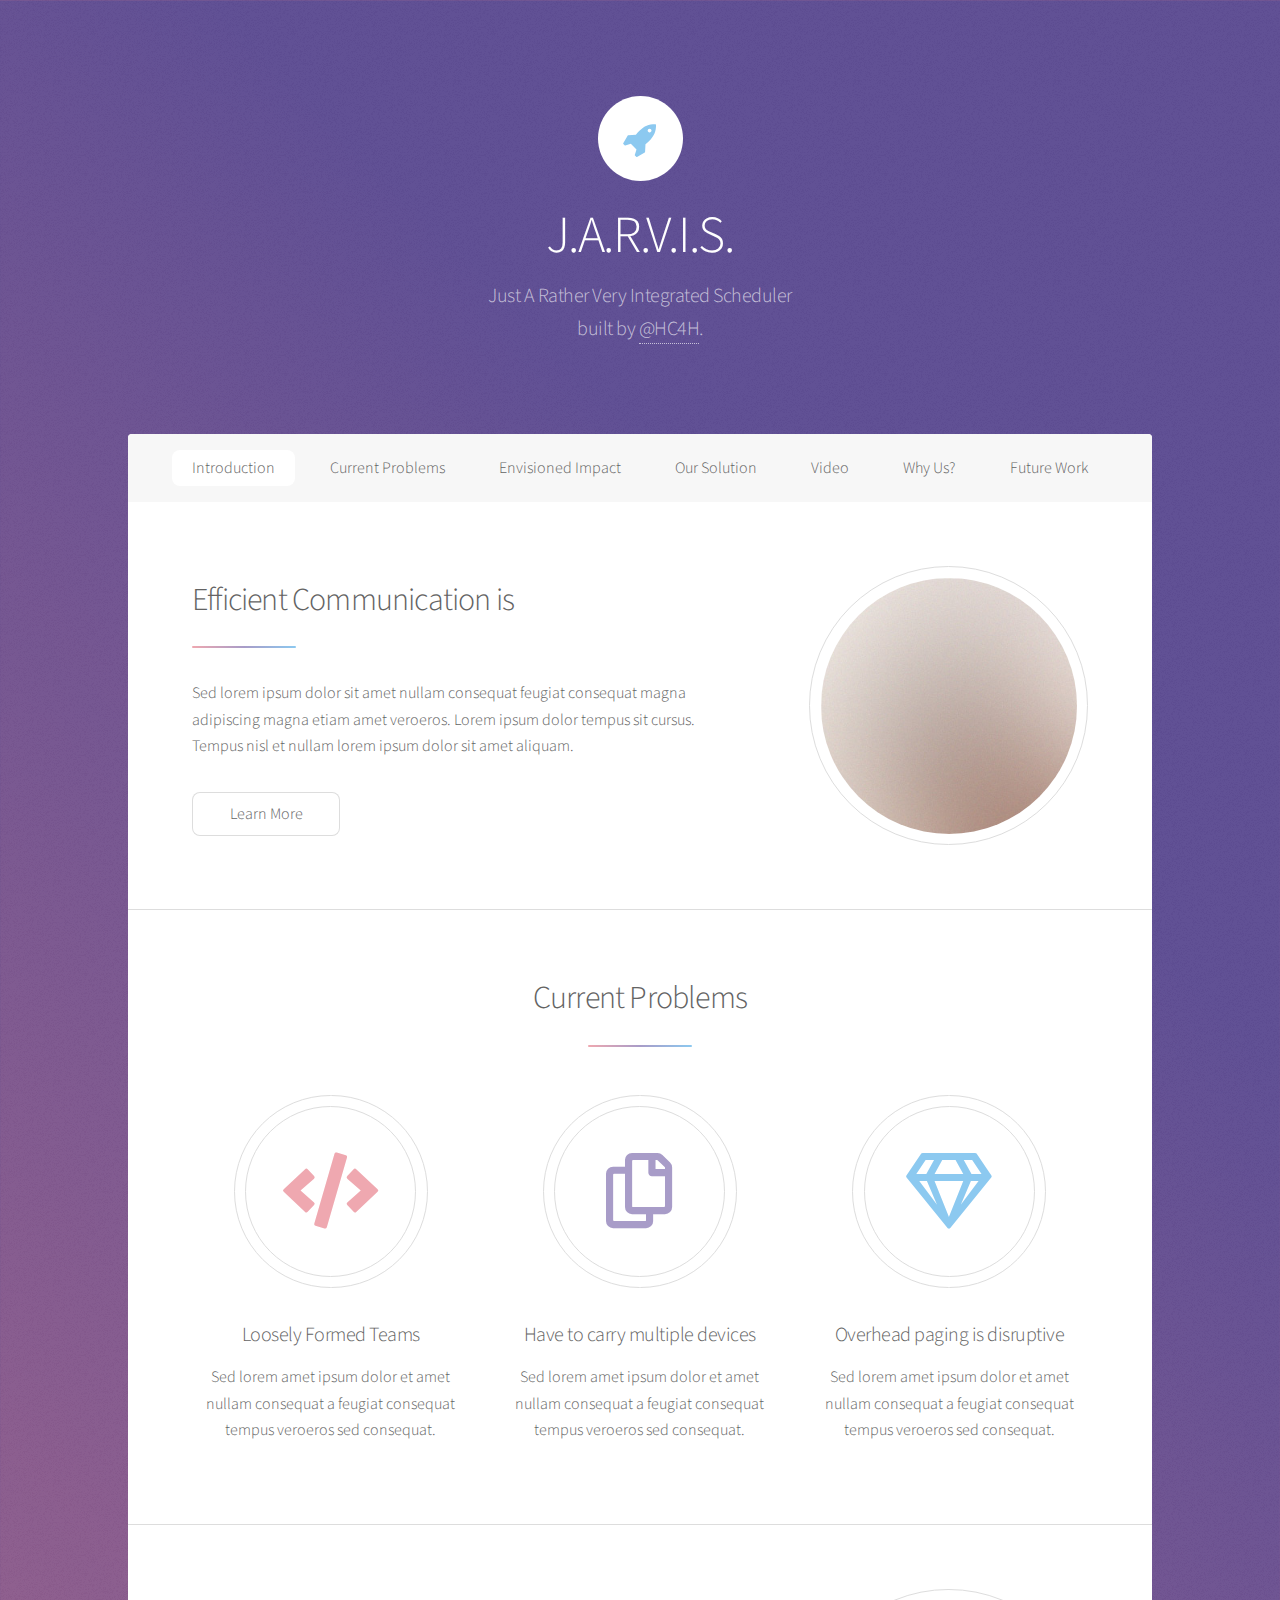
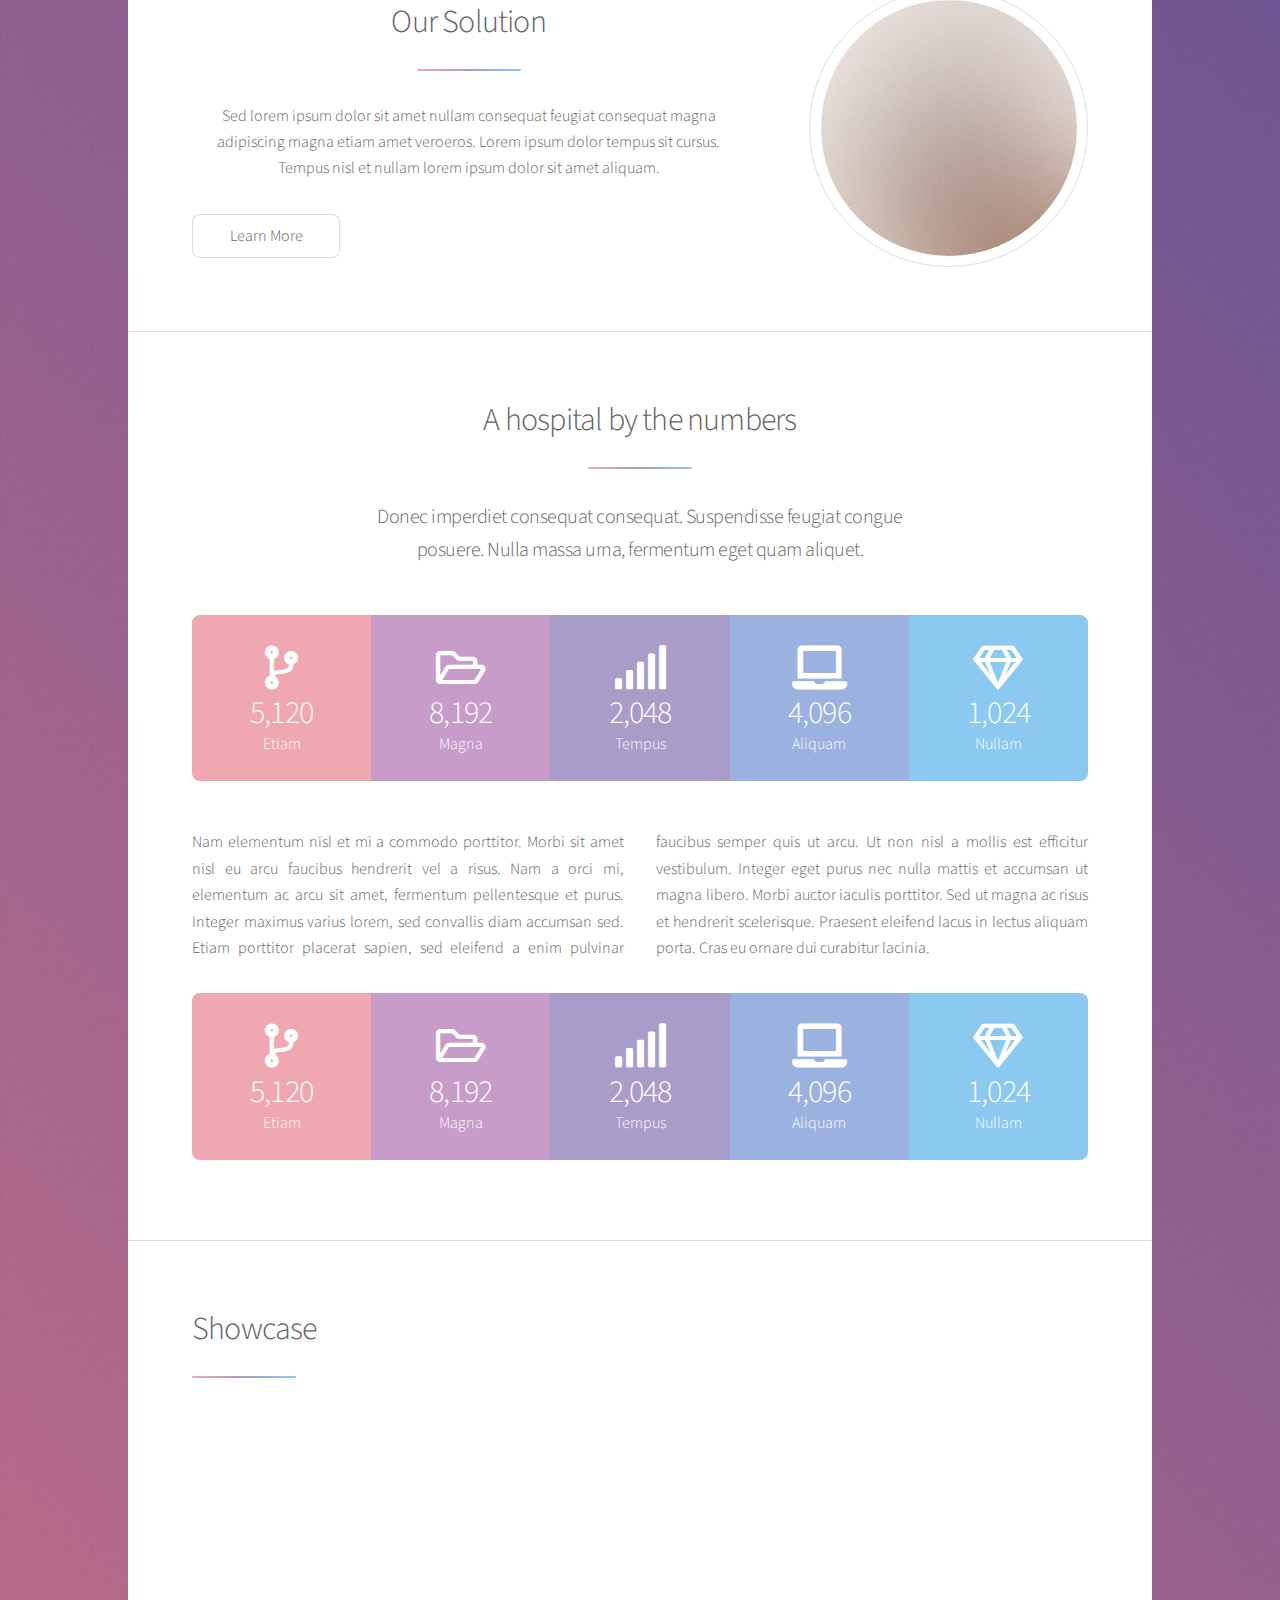
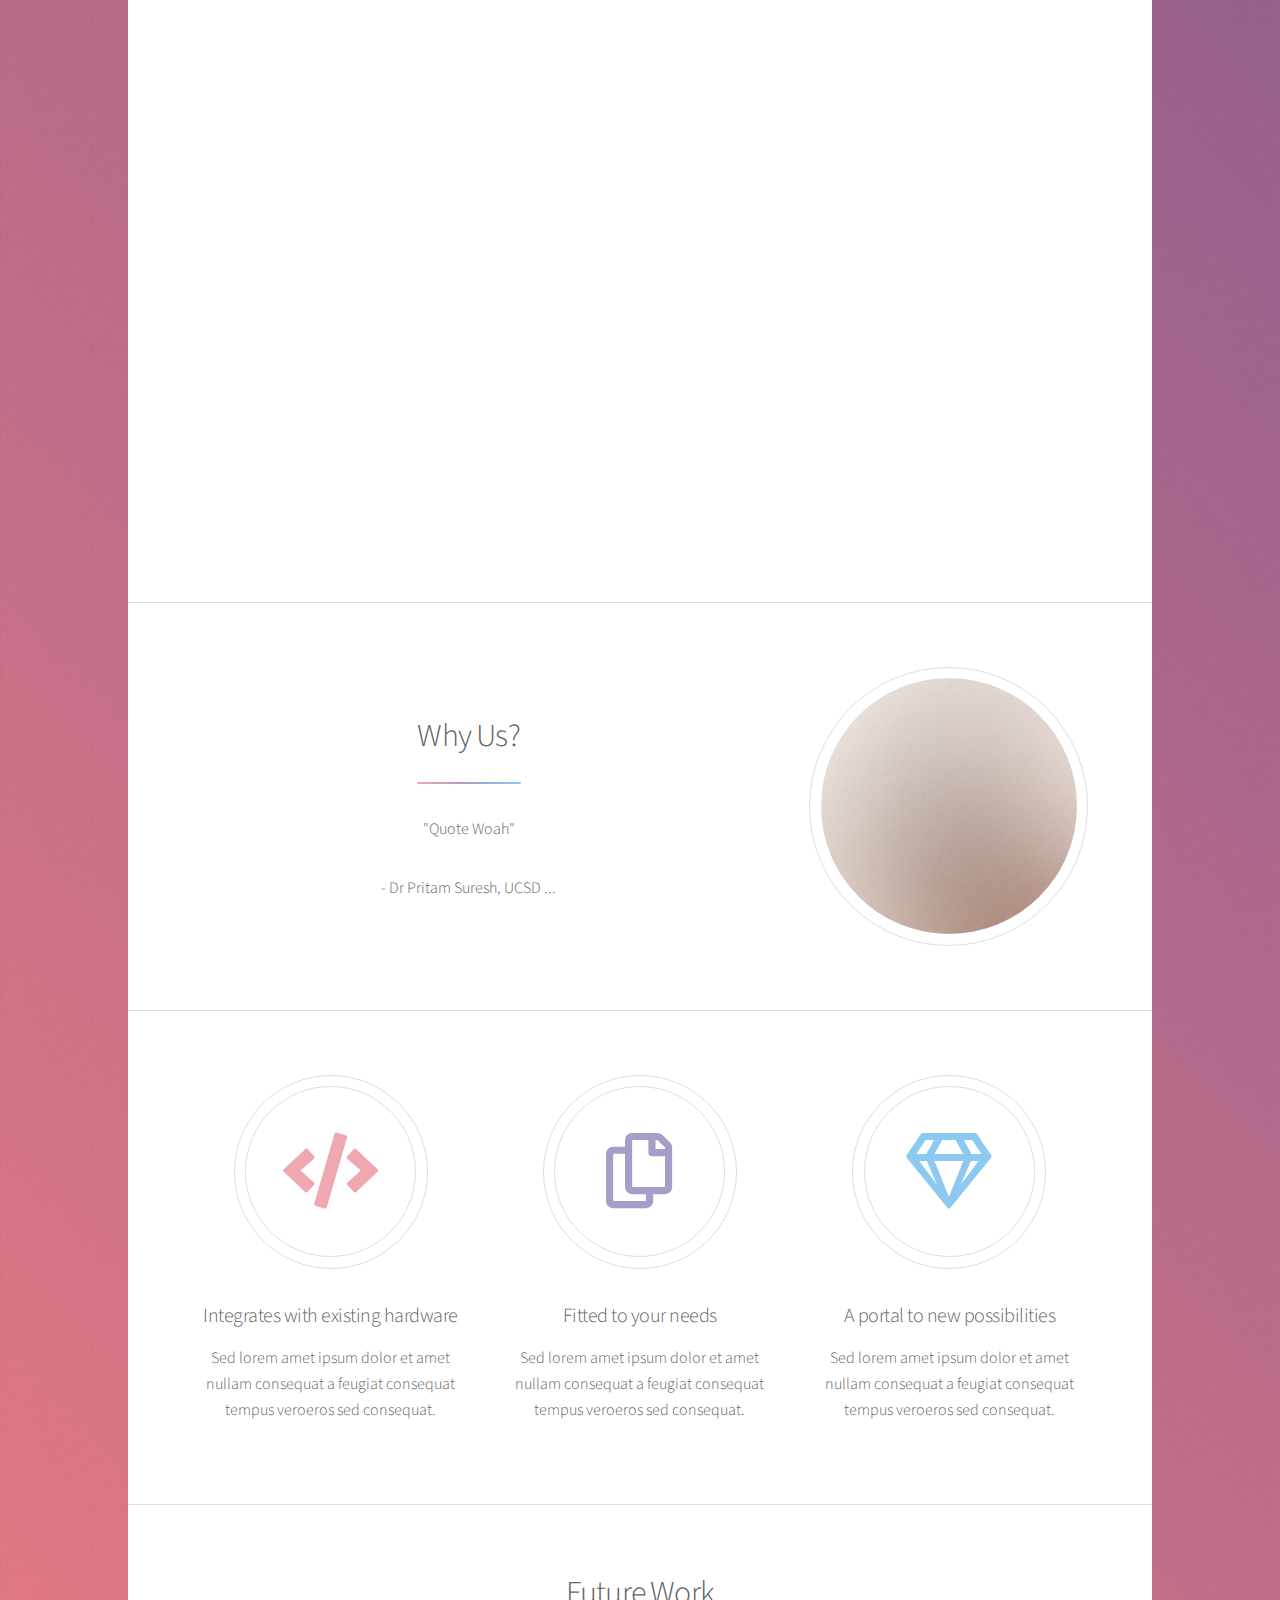
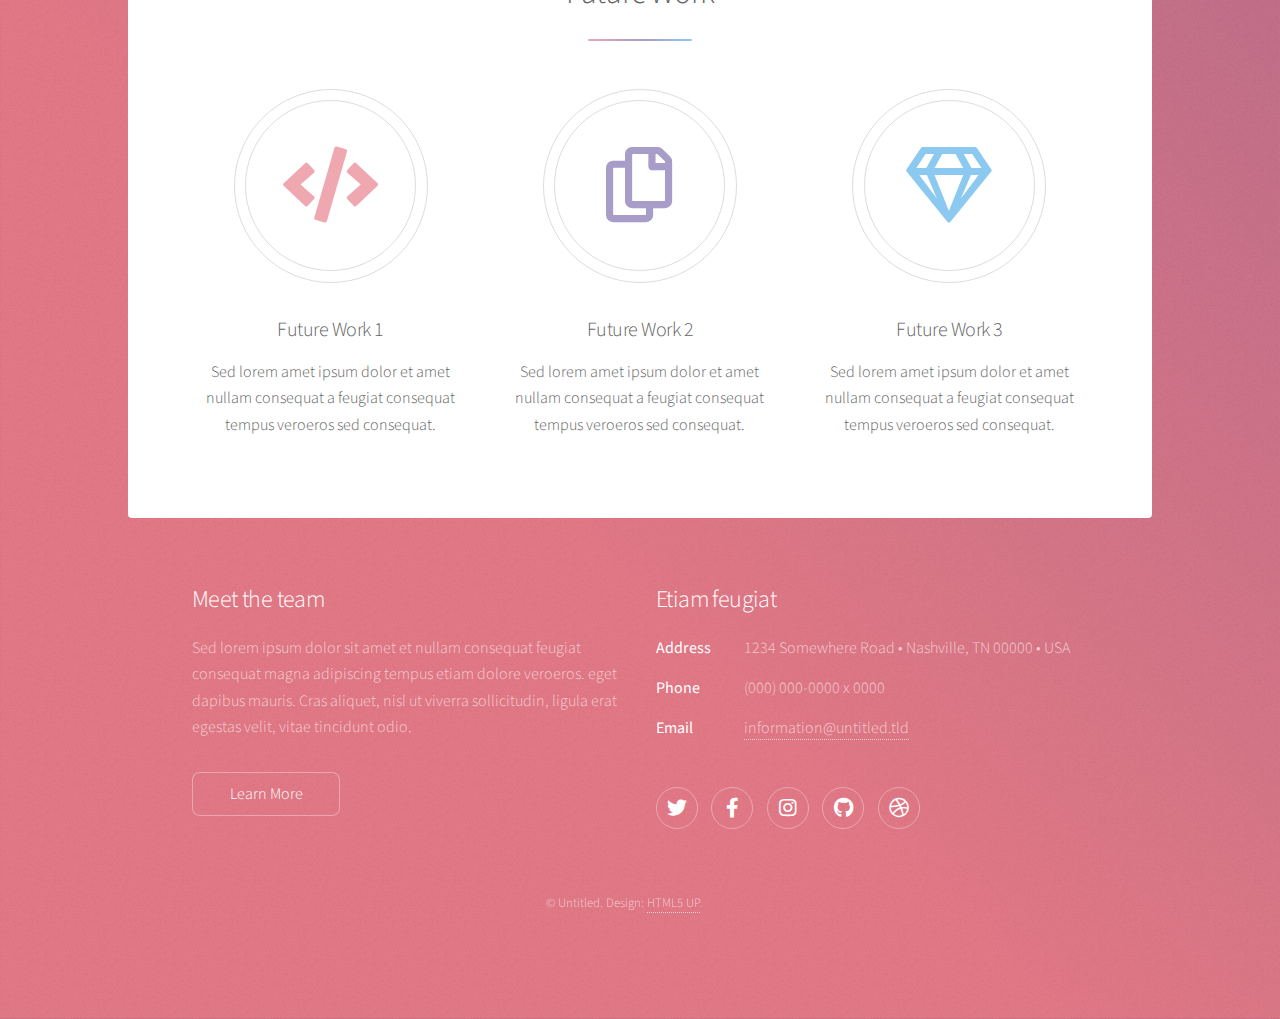
==== index.html @ c7ed3a98 "Initial content structuring" ====
<!DOCTYPE HTML>
<!--
	Stellar by HTML5 UP
	html5up.net | @ajlkn
	Free for personal and commercial use under the CCA 3.0 license (html5up.net/license)
-->
<html>
	<head>
		<title>Stellar by HTML5 UP</title>
		<meta charset="utf-8" />
		<meta name="viewport" content="width=device-width, initial-scale=1, user-scalable=no" />
		<link rel="stylesheet" href="assets/css/main.css" />
		<noscript><link rel="stylesheet" href="assets/css/noscript.css" /></noscript>
	</head>
	<body class="is-preload">

		<!-- Wrapper -->
			<div id="wrapper">

				<!-- Header -->
					<header id="header" class="alt">
						<span class="logo"><img src="images/logo.svg" alt="" /></span>
						<h1>J.A.R.V.I.S.</h1>
						<p>Just A Rather Very Integrated Scheduler<br />
						built by <a href="hc4h.html">@HC4H</a>.</p>
					</header>

				<!-- Nav -->
					<nav id="nav">
						<ul>
							<li><a href="#intro" class="active">Introduction</a></li>
							<li><a href="#first">Current Problems</a></li>
							<li><a href="#second">Envisioned Impact</a></li>
							<li><a href="#cta">Our Solution</a></li>
							<li><a href="#video">Video</a></li>
							<li><a href="#whyus">Why Us?</a></li>
							<li><a href="#futurework">Future Work</a></li>
						</ul>
					</nav>

				<!-- Main -->
					<div id="main">

						<!-- Introduction -->
							<section id="intro" class="main">
								<div class="spotlight">
									<div class="content">
										<header class="major">
											<h2>Efficient Communication is </h2>
										</header>
										<p>Sed lorem ipsum dolor sit amet nullam consequat feugiat consequat magna
										adipiscing magna etiam amet veroeros. Lorem ipsum dolor tempus sit cursus.
										Tempus nisl et nullam lorem ipsum dolor sit amet aliquam.</p>
										<ul class="actions">
											<li><a href="generic.html" class="button">Learn More</a></li>
										</ul>
									</div>
									<span class="image"><img src="images/pic01.jpg" alt="" /></span>
								</div>
							</section>

						<!-- First Section -->
							<section id="first" class="main special">
								<header class="major">
									<h2>Current Problems</h2>
								</header>
								<ul class="features">
									<li>
										<span class="icon solid major style1 fa-code"></span>
										<h3>Loosely Formed Teams</h3>
										<p>Sed lorem amet ipsum dolor et amet nullam consequat a feugiat consequat tempus veroeros sed consequat.</p>
									</li>
									<li>
										<span class="icon major style3 fa-copy"></span>
										<h3>Have to carry multiple devices</h3>
										<p>Sed lorem amet ipsum dolor et amet nullam consequat a feugiat consequat tempus veroeros sed consequat.</p>
									</li>
									<li>
										<span class="icon major style5 fa-gem"></span>
										<h3>Overhead paging is disruptive</h3>
										<p>Sed lorem amet ipsum dolor et amet nullam consequat a feugiat consequat tempus veroeros sed consequat.</p>
									</li>
								</ul>
							</section>
						
						<!-- Get Started -->
							<section id="cta" class="main special">
								<div class="spotlight">
									<div class="content">
										<header class="major">
											<h2>Our Solution</h2>
										</header>
										<p>Sed lorem ipsum dolor sit amet nullam consequat feugiat consequat magna
										adipiscing magna etiam amet veroeros. Lorem ipsum dolor tempus sit cursus.
										Tempus nisl et nullam lorem ipsum dolor sit amet aliquam.</p>
										<ul class="actions">
											<li><a href="generic.html" class="button">Learn More</a></li>
										</ul>
									</div>
									<span class="image"><img src="images/pic01.jpg" alt="" /></span>
								</div>
							</section>

						<!-- Second Section -->
							<section id="second" class="main special">
								<header class="major">
									<h2>A hospital by the numbers</h2>
									<p>Donec imperdiet consequat consequat. Suspendisse feugiat congue<br />
									posuere. Nulla massa urna, fermentum eget quam aliquet.</p>
								</header>
								<ul class="statistics">
									<li class="style1">
										<span class="icon solid fa-code-branch"></span>
										<strong>5,120</strong> Etiam
									</li>
									<li class="style2">
										<span class="icon fa-folder-open"></span>
										<strong>8,192</strong> Magna
									</li>
									<li class="style3">
										<span class="icon solid fa-signal"></span>
										<strong>2,048</strong> Tempus
									</li>
									<li class="style4">
										<span class="icon solid fa-laptop"></span>
										<strong>4,096</strong> Aliquam
									</li>
									<li class="style5">
										<span class="icon fa-gem"></span>
										<strong>1,024</strong> Nullam
									</li>
								</ul>
								<p class="content">Nam elementum nisl et mi a commodo porttitor. Morbi sit amet nisl eu arcu faucibus hendrerit vel a risus. Nam a orci mi, elementum ac arcu sit amet, fermentum pellentesque et purus. Integer maximus varius lorem, sed convallis diam accumsan sed. Etiam porttitor placerat sapien, sed eleifend a enim pulvinar faucibus semper quis ut arcu. Ut non nisl a mollis est efficitur vestibulum. Integer eget purus nec nulla mattis et accumsan ut magna libero. Morbi auctor iaculis porttitor. Sed ut magna ac risus et hendrerit scelerisque. Praesent eleifend lacus in lectus aliquam porta. Cras eu ornare dui curabitur lacinia.</p>
								<ul class="statistics">
									<li class="style1">
										<span class="icon solid fa-code-branch"></span>
										<strong>5,120</strong> Etiam
									</li>
									<li class="style2">
										<span class="icon fa-folder-open"></span>
										<strong>8,192</strong> Magna
									</li>
									<li class="style3">
										<span class="icon solid fa-signal"></span>
										<strong>2,048</strong> Tempus
									</li>
									<li class="style4">
										<span class="icon solid fa-laptop"></span>
										<strong>4,096</strong> Aliquam
									</li>
									<li class="style5">
										<span class="icon fa-gem"></span>
										<strong>1,024</strong> Nullam
									</li>
								</ul>
							</section>

							<section id="video" class="main">
								<div class="spotlight">
									<div class="content">
										<header class="major">
											<h2>Showcase</h2>
										</header>
										<iframe width="1280" height="720"
										src="https://www.youtube.com/embed/tgbNymZ7vqY">
										</iframe> 
									</div>
								</div>
							</section>

						<!-- Why Us -->
							<section id="whyus" class="main special">
								<div class="spotlight">
									<div class="content">
										<header class="major">
											<h2>Why Us?</h2>
										</header>
										<p>"Quote Woah"</p>
										<p>- Dr Pritam Suresh, UCSD ...</p>
									</div>
									<span class="image"><img src="images/pic01.jpg" alt="" /></span>
								</div>
							</section>
							<section id="whyuscont" class="main special">
								<ul class="features">
									<li>
										<span class="icon solid major style1 fa-code"></span>
										<h3>Integrates with existing hardware</h3>
										<p>Sed lorem amet ipsum dolor et amet nullam consequat a feugiat consequat tempus veroeros sed consequat.</p>
									</li>
									<li>
										<span class="icon major style3 fa-copy"></span>
										<h3>Fitted to your needs</h3>
										<p>Sed lorem amet ipsum dolor et amet nullam consequat a feugiat consequat tempus veroeros sed consequat.</p>
									</li>
									<li>
										<span class="icon major style5 fa-gem"></span>
										<h3>A portal to new possibilities</h3>
										<p>Sed lorem amet ipsum dolor et amet nullam consequat a feugiat consequat tempus veroeros sed consequat.</p>
									</li>
								</ul>
							</section>

						<!-- Future Work -->
							<section id="futurework" class="main special">
								<header class="major">
									<h2>Future Work</h2>
								</header>
								<ul class="features">
									<li>
										<span class="icon solid major style1 fa-code"></span>
										<h3>Future Work 1</h3>
										<p>Sed lorem amet ipsum dolor et amet nullam consequat a feugiat consequat tempus veroeros sed consequat.</p>
									</li>
									<li>
										<span class="icon major style3 fa-copy"></span>
										<h3>Future Work 2</h3>
										<p>Sed lorem amet ipsum dolor et amet nullam consequat a feugiat consequat tempus veroeros sed consequat.</p>
									</li>
									<li>
										<span class="icon major style5 fa-gem"></span>
										<h3>Future Work 3</h3>
										<p>Sed lorem amet ipsum dolor et amet nullam consequat a feugiat consequat tempus veroeros sed consequat.</p>
									</li>
								</ul>
							</section>

					</div>

				<!-- Footer -->
					<footer id="footer">
						<section>
							<h2>Meet the team</h2>
							<p>Sed lorem ipsum dolor sit amet et nullam consequat feugiat consequat magna adipiscing tempus etiam dolore veroeros. eget dapibus mauris. Cras aliquet, nisl ut viverra sollicitudin, ligula erat egestas velit, vitae tincidunt odio.</p>
							<ul class="actions">
								<li><a href="team.html" class="button">Learn More</a></li>
							</ul>
						</section>
						<section>
							<h2>Etiam feugiat</h2>
							<dl class="alt">
								<dt>Address</dt>
								<dd>1234 Somewhere Road &bull; Nashville, TN 00000 &bull; USA</dd>
								<dt>Phone</dt>
								<dd>(000) 000-0000 x 0000</dd>
								<dt>Email</dt>
								<dd><a href="#">information@untitled.tld</a></dd>
							</dl>
							<ul class="icons">
								<li><a href="#" class="icon brands fa-twitter alt"><span class="label">Twitter</span></a></li>
								<li><a href="#" class="icon brands fa-facebook-f alt"><span class="label">Facebook</span></a></li>
								<li><a href="#" class="icon brands fa-instagram alt"><span class="label">Instagram</span></a></li>
								<li><a href="#" class="icon brands fa-github alt"><span class="label">GitHub</span></a></li>
								<li><a href="#" class="icon brands fa-dribbble alt"><span class="label">Dribbble</span></a></li>
							</ul>
						</section>
						<p class="copyright">&copy; Untitled. Design: <a href="https://html5up.net">HTML5 UP</a>.</p>
					</footer>

			</div>

		<!-- Scripts -->
			<script src="assets/js/jquery.min.js"></script>
			<script src="assets/js/jquery.scrollex.min.js"></script>
			<script src="assets/js/jquery.scrolly.min.js"></script>
			<script src="assets/js/browser.min.js"></script>
			<script src="assets/js/breakpoints.min.js"></script>
			<script src="assets/js/util.js"></script>
			<script src="assets/js/main.js"></script>

	</body>
</html>
---- assets/css/main.css ----
@import url(fontawesome-all.min.css);
@import 'https://fonts.googleapis.com/css?family=Source+Sans+Pro:300,400';

/*
	Stellar by HTML5 UP
	html5up.net | @ajlkn
	Free for personal and commercial use under the CCA 3.0 license (html5up.net/license)
*/

html, body, div, span, applet, object,
iframe, h1, h2, h3, h4, h5, h6, p, blockquote,
pre, a, abbr, acronym, address, big, cite,
code, del, dfn, em, img, ins, kbd, q, s, samp,
small, strike, strong, sub, sup, tt, var, b,
u, i, center, dl, dt, dd, ol, ul, li, fieldset,
form, label, legend, table, caption, tbody,
tfoot, thead, tr, th, td, article, aside,
canvas, details, embed, figure, figcaption,
footer, header, hgroup, menu, nav, output, ruby,
section, summary, time, mark, audio, video {
	margin: 0;
	padding: 0;
	border: 0;
	font-size: 100%;
	font: inherit;
	vertical-align: baseline;}

article, aside, details, figcaption, figure,
footer, header, hgroup, menu, nav, section {
	display: block;}

body {
	line-height: 1;
}

ol, ul {
	list-style: none;
}

blockquote, q {
	quotes: none;
}

	blockquote:before, blockquote:after, q:before, q:after {
		content: '';
		content: none;
	}

table {
	border-collapse: collapse;
	border-spacing: 0;
}

body {
	-webkit-text-size-adjust: none;
}

mark {
	background-color: transparent;
	color: inherit;
}

input::-moz-focus-inner {
	border: 0;
	padding: 0;
}

input, select, textarea {
	-moz-appearance: none;
	-webkit-appearance: none;
	-ms-appearance: none;
	appearance: none;
}

/* Basic */

	@-ms-viewport {
		width: device-width;
	}

	body {
		-ms-overflow-style: scrollbar;
	}

	@media screen and (max-width: 480px) {

		html, body {
			min-width: 320px;
		}

	}

	html {
		box-sizing: border-box;
	}

	*, *:before, *:after {
		box-sizing: inherit;
	}

	body {
		background-color: #935d8c;
		background-image: url("images/overlay.png"), -moz-linear-gradient(45deg, #e37682 15%, #5f4d93 85%);
		background-image: url("images/overlay.png"), -webkit-linear-gradient(45deg, #e37682 15%, #5f4d93 85%);
		background-image: url("images/overlay.png"), -ms-linear-gradient(45deg, #e37682 15%, #5f4d93 85%);
		background-image: url("images/overlay.png"), linear-gradient(45deg, #e37682 15%, #5f4d93 85%);
	}

		body.is-preload *, body.is-preload *:before, body.is-preload *:after {
			-moz-animation: none !important;
			-webkit-animation: none !important;
			-ms-animation: none !important;
			animation: none !important;
			-moz-transition: none !important;
			-webkit-transition: none !important;
			-ms-transition: none !important;
			transition: none !important;
		}

/* Type */

	body {
		background-color: #935d8c;
		color: rgba(255, 255, 255, 0.65);
	}

	body, input, select, textarea {
		font-family: "Source Sans Pro", Helvetica, sans-serif;
		font-size: 17pt;
		font-weight: 300;
		line-height: 1.65;
	}

		@media screen and (max-width: 1680px) {

			body, input, select, textarea {
				font-size: 14pt;
			}

		}

		@media screen and (max-width: 1280px) {

			body, input, select, textarea {
				font-size: 12pt;
			}

		}

		@media screen and (max-width: 360px) {

			body, input, select, textarea {
				font-size: 11pt;
			}

		}

	a {
		-moz-transition: color 0.2s ease, border-bottom 0.2s ease;
		-webkit-transition: color 0.2s ease, border-bottom 0.2s ease;
		-ms-transition: color 0.2s ease, border-bottom 0.2s ease;
		transition: color 0.2s ease, border-bottom 0.2s ease;
		text-decoration: none;
		border-bottom: dotted 1px;
		color: inherit;
	}

		a:hover {
			border-bottom-color: transparent;
		}

	strong, b {
		font-weight: 400;
	}

	em, i {
		font-style: italic;
	}

	p {
		margin: 0 0 2em 0;
	}

		p.content {
			-moz-columns: 20em 2;
			-webkit-columns: 20em 2;
			-ms-columns: 20em 2;
			columns: 20em 2;
			-moz-column-gap: 2em;
			-webkit-column-gap: 2em;
			-ms-column-gap: 2em;
			column-gap: 2em;
			text-align: justify;
		}

	h1, h2, h3, h4, h5, h6 {
		font-weight: 300;
		line-height: 1.5;
		margin: 0 0 0.7em 0;
		letter-spacing: -0.025em;
	}

		h1 a, h2 a, h3 a, h4 a, h5 a, h6 a {
			color: inherit;
			text-decoration: none;
		}

	h1 {
		font-size: 2.5em;
		line-height: 1.2;
	}

	h2 {
		font-size: 1.5em;
	}

	h3 {
		font-size: 1.25em;
	}

	h4 {
		font-size: 1.1em;
	}

	h5 {
		font-size: 0.9em;
	}

	h6 {
		font-size: 0.7em;
	}

	@media screen and (max-width: 736px) {

		h1 {
			font-size: 2em;
		}

	}

	sub {
		font-size: 0.8em;
		position: relative;
		top: 0.5em;
	}

	sup {
		font-size: 0.8em;
		position: relative;
		top: -0.5em;
	}

	blockquote {
		border-left: solid 4px;
		font-style: italic;
		margin: 0 0 2em 0;
		padding: 0.5em 0 0.5em 2em;
	}

	code {
		border-radius: 8px;
		border: solid 1px;
		font-family: "Courier New", monospace;
		font-size: 0.9em;
		margin: 0 0.25em;
		padding: 0.25em 0.65em;
	}

	pre {
		-webkit-overflow-scrolling: touch;
		font-family: "Courier New", monospace;
		font-size: 0.9em;
		margin: 0 0 2em 0;
	}

		pre code {
			display: block;
			line-height: 1.75;
			padding: 1em 1.5em;
			overflow-x: auto;
		}

	hr {
		border: 0;
		border-bottom: solid 1px;
		margin: 2em 0;
	}

		hr.major {
			margin: 3em 0;
		}

	.align-left {
		text-align: left;
	}

	.align-center {
		text-align: center;
	}

	.align-right {
		text-align: right;
	}

	input, select, textarea {
		color: #ffffff;
	}

	a:hover {
		color: #ffffff;
	}

	strong, b {
		color: #ffffff;
	}

	h1, h2, h3, h4, h5, h6 {
		color: #ffffff;
	}

	blockquote {
		border-left-color: rgba(255, 255, 255, 0.35);
	}

	code {
		background: rgba(255, 255, 255, 0.075);
		border-color: rgba(255, 255, 255, 0.35);
	}

	hr {
		border-bottom-color: rgba(255, 255, 255, 0.35);
	}

/* Row */

	.row {
		display: flex;
		flex-wrap: wrap;
		box-sizing: border-box;
		align-items: stretch;
	}

		.row > * {
			box-sizing: border-box;
		}

		.row.gtr-uniform > * > :last-child {
			margin-bottom: 0;
		}

		.row.aln-left {
			justify-content: flex-start;
		}

		.row.aln-center {
			justify-content: center;
		}

		.row.aln-right {
			justify-content: flex-end;
		}

		.row.aln-top {
			align-items: flex-start;
		}

		.row.aln-middle {
			align-items: center;
		}

		.row.aln-bottom {
			align-items: flex-end;
		}

		.row > .imp {
			order: -1;
		}

		.row > .col-1 {
			width: 8.33333%;
		}

		.row > .off-1 {
			margin-left: 8.33333%;
		}

		.row > .col-2 {
			width: 16.66667%;
		}

		.row > .off-2 {
			margin-left: 16.66667%;
		}

		.row > .col-3 {
			width: 25%;
		}

		.row > .off-3 {
			margin-left: 25%;
		}

		.row > .col-4 {
			width: 33.33333%;
		}

		.row > .off-4 {
			margin-left: 33.33333%;
		}

		.row > .col-5 {
			width: 41.66667%;
		}

		.row > .off-5 {
			margin-left: 41.66667%;
		}

		.row > .col-6 {
			width: 50%;
		}

		.row > .off-6 {
			margin-left: 50%;
		}

		.row > .col-7 {
			width: 58.33333%;
		}

		.row > .off-7 {
			margin-left: 58.33333%;
		}

		.row > .col-8 {
			width: 66.66667%;
		}

		.row > .off-8 {
			margin-left: 66.66667%;
		}

		.row > .col-9 {
			width: 75%;
		}

		.row > .off-9 {
			margin-left: 75%;
		}

		.row > .col-10 {
			width: 83.33333%;
		}

		.row > .off-10 {
			margin-left: 83.33333%;
		}

		.row > .col-11 {
			width: 91.66667%;
		}

		.row > .off-11 {
			margin-left: 91.66667%;
		}

		.row > .col-12 {
			width: 100%;
		}

		.row > .off-12 {
			margin-left: 100%;
		}

		.row.gtr-0 {
			margin-top: 0;
			margin-left: 0em;
		}

			.row.gtr-0 > * {
				padding: 0 0 0 0em;
			}

			.row.gtr-0.gtr-uniform {
				margin-top: 0em;
			}

				.row.gtr-0.gtr-uniform > * {
					padding-top: 0em;
				}

		.row.gtr-25 {
			margin-top: 0;
			margin-left: -0.375em;
		}

			.row.gtr-25 > * {
				padding: 0 0 0 0.375em;
			}

			.row.gtr-25.gtr-uniform {
				margin-top: -0.375em;
			}

				.row.gtr-25.gtr-uniform > * {
					padding-top: 0.375em;
				}

		.row.gtr-50 {
			margin-top: 0;
			margin-left: -0.75em;
		}

			.row.gtr-50 > * {
				padding: 0 0 0 0.75em;
			}

			.row.gtr-50.gtr-uniform {
				margin-top: -0.75em;
			}

				.row.gtr-50.gtr-uniform > * {
					padding-top: 0.75em;
				}

		.row {
			margin-top: 0;
			margin-left: -1.5em;
		}

			.row > * {
				padding: 0 0 0 1.5em;
			}

			.row.gtr-uniform {
				margin-top: -1.5em;
			}

				.row.gtr-uniform > * {
					padding-top: 1.5em;
				}

		.row.gtr-150 {
			margin-top: 0;
			margin-left: -2.25em;
		}

			.row.gtr-150 > * {
				padding: 0 0 0 2.25em;
			}

			.row.gtr-150.gtr-uniform {
				margin-top: -2.25em;
			}

				.row.gtr-150.gtr-uniform > * {
					padding-top: 2.25em;
				}

		.row.gtr-200 {
			margin-top: 0;
			margin-left: -3em;
		}

			.row.gtr-200 > * {
				padding: 0 0 0 3em;
			}

			.row.gtr-200.gtr-uniform {
				margin-top: -3em;
			}

				.row.gtr-200.gtr-uniform > * {
					padding-top: 3em;
				}

		@media screen and (max-width: 1680px) {

			.row {
				display: flex;
				flex-wrap: wrap;
				box-sizing: border-box;
				align-items: stretch;
			}

				.row > * {
					box-sizing: border-box;
				}

				.row.gtr-uniform > * > :last-child {
					margin-bottom: 0;
				}

				.row.aln-left {
					justify-content: flex-start;
				}

				.row.aln-center {
					justify-content: center;
				}

				.row.aln-right {
					justify-content: flex-end;
				}

				.row.aln-top {
					align-items: flex-start;
				}

				.row.aln-middle {
					align-items: center;
				}

				.row.aln-bottom {
					align-items: flex-end;
				}

				.row > .imp-xlarge {
					order: -1;
				}

				.row > .col-1-xlarge {
					width: 8.33333%;
				}

				.row > .off-1-xlarge {
					margin-left: 8.33333%;
				}

				.row > .col-2-xlarge {
					width: 16.66667%;
				}

				.row > .off-2-xlarge {
					margin-left: 16.66667%;
				}

				.row > .col-3-xlarge {
					width: 25%;
				}

				.row > .off-3-xlarge {
					margin-left: 25%;
				}

				.row > .col-4-xlarge {
					width: 33.33333%;
				}

				.row > .off-4-xlarge {
					margin-left: 33.33333%;
				}

				.row > .col-5-xlarge {
					width: 41.66667%;
				}

				.row > .off-5-xlarge {
					margin-left: 41.66667%;
				}

				.row > .col-6-xlarge {
					width: 50%;
				}

				.row > .off-6-xlarge {
					margin-left: 50%;
				}

				.row > .col-7-xlarge {
					width: 58.33333%;
				}

				.row > .off-7-xlarge {
					margin-left: 58.33333%;
				}

				.row > .col-8-xlarge {
					width: 66.66667%;
				}

				.row > .off-8-xlarge {
					margin-left: 66.66667%;
				}

				.row > .col-9-xlarge {
					width: 75%;
				}

				.row > .off-9-xlarge {
					margin-left: 75%;
				}

				.row > .col-10-xlarge {
					width: 83.33333%;
				}

				.row > .off-10-xlarge {
					margin-left: 83.33333%;
				}

				.row > .col-11-xlarge {
					width: 91.66667%;
				}

				.row > .off-11-xlarge {
					margin-left: 91.66667%;
				}

				.row > .col-12-xlarge {
					width: 100%;
				}

				.row > .off-12-xlarge {
					margin-left: 100%;
				}

				.row.gtr-0 {
					margin-top: 0;
					margin-left: 0em;
				}

					.row.gtr-0 > * {
						padding: 0 0 0 0em;
					}

					.row.gtr-0.gtr-uniform {
						margin-top: 0em;
					}

						.row.gtr-0.gtr-uniform > * {
							padding-top: 0em;
						}

				.row.gtr-25 {
					margin-top: 0;
					margin-left: -0.375em;
				}

					.row.gtr-25 > * {
						padding: 0 0 0 0.375em;
					}

					.row.gtr-25.gtr-uniform {
						margin-top: -0.375em;
					}

						.row.gtr-25.gtr-uniform > * {
							padding-top: 0.375em;
						}

				.row.gtr-50 {
					margin-top: 0;
					margin-left: -0.75em;
				}

					.row.gtr-50 > * {
						padding: 0 0 0 0.75em;
					}

					.row.gtr-50.gtr-uniform {
						margin-top: -0.75em;
					}

						.row.gtr-50.gtr-uniform > * {
							padding-top: 0.75em;
						}

				.row {
					margin-top: 0;
					margin-left: -1.5em;
				}

					.row > * {
						padding: 0 0 0 1.5em;
					}

					.row.gtr-uniform {
						margin-top: -1.5em;
					}

						.row.gtr-uniform > * {
							padding-top: 1.5em;
						}

				.row.gtr-150 {
					margin-top: 0;
					margin-left: -2.25em;
				}

					.row.gtr-150 > * {
						padding: 0 0 0 2.25em;
					}

					.row.gtr-150.gtr-uniform {
						margin-top: -2.25em;
					}

						.row.gtr-150.gtr-uniform > * {
							padding-top: 2.25em;
						}

				.row.gtr-200 {
					margin-top: 0;
					margin-left: -3em;
				}

					.row.gtr-200 > * {
						padding: 0 0 0 3em;
					}

					.row.gtr-200.gtr-uniform {
						margin-top: -3em;
					}

						.row.gtr-200.gtr-uniform > * {
							padding-top: 3em;
						}

		}

		@media screen and (max-width: 1280px) {

			.row {
				display: flex;
				flex-wrap: wrap;
				box-sizing: border-box;
				align-items: stretch;
			}

				.row > * {
					box-sizing: border-box;
				}

				.row.gtr-uniform > * > :last-child {
					margin-bottom: 0;
				}

				.row.aln-left {
					justify-content: flex-start;
				}

				.row.aln-center {
					justify-content: center;
				}

				.row.aln-right {
					justify-content: flex-end;
				}

				.row.aln-top {
					align-items: flex-start;
				}

				.row.aln-middle {
					align-items: center;
				}

				.row.aln-bottom {
					align-items: flex-end;
				}

				.row > .imp-large {
					order: -1;
				}

				.row > .col-1-large {
					width: 8.33333%;
				}

				.row > .off-1-large {
					margin-left: 8.33333%;
				}

				.row > .col-2-large {
					width: 16.66667%;
				}

				.row > .off-2-large {
					margin-left: 16.66667%;
				}

				.row > .col-3-large {
					width: 25%;
				}

				.row > .off-3-large {
					margin-left: 25%;
				}

				.row > .col-4-large {
					width: 33.33333%;
				}

				.row > .off-4-large {
					margin-left: 33.33333%;
				}

				.row > .col-5-large {
					width: 41.66667%;
				}

				.row > .off-5-large {
					margin-left: 41.66667%;
				}

				.row > .col-6-large {
					width: 50%;
				}

				.row > .off-6-large {
					margin-left: 50%;
				}

				.row > .col-7-large {
					width: 58.33333%;
				}

				.row > .off-7-large {
					margin-left: 58.33333%;
				}

				.row > .col-8-large {
					width: 66.66667%;
				}

				.row > .off-8-large {
					margin-left: 66.66667%;
				}

				.row > .col-9-large {
					width: 75%;
				}

				.row > .off-9-large {
					margin-left: 75%;
				}

				.row > .col-10-large {
					width: 83.33333%;
				}

				.row > .off-10-large {
					margin-left: 83.33333%;
				}

				.row > .col-11-large {
					width: 91.66667%;
				}

				.row > .off-11-large {
					margin-left: 91.66667%;
				}

				.row > .col-12-large {
					width: 100%;
				}

				.row > .off-12-large {
					margin-left: 100%;
				}

				.row.gtr-0 {
					margin-top: 0;
					margin-left: 0em;
				}

					.row.gtr-0 > * {
						padding: 0 0 0 0em;
					}

					.row.gtr-0.gtr-uniform {
						margin-top: 0em;
					}

						.row.gtr-0.gtr-uniform > * {
							padding-top: 0em;
						}

				.row.gtr-25 {
					margin-top: 0;
					margin-left: -0.375em;
				}

					.row.gtr-25 > * {
						padding: 0 0 0 0.375em;
					}

					.row.gtr-25.gtr-uniform {
						margin-top: -0.375em;
					}

						.row.gtr-25.gtr-uniform > * {
							padding-top: 0.375em;
						}

				.row.gtr-50 {
					margin-top: 0;
					margin-left: -0.75em;
				}

					.row.gtr-50 > * {
						padding: 0 0 0 0.75em;
					}

					.row.gtr-50.gtr-uniform {
						margin-top: -0.75em;
					}

						.row.gtr-50.gtr-uniform > * {
							padding-top: 0.75em;
						}

				.row {
					margin-top: 0;
					margin-left: -1.5em;
				}

					.row > * {
						padding: 0 0 0 1.5em;
					}

					.row.gtr-uniform {
						margin-top: -1.5em;
					}

						.row.gtr-uniform > * {
							padding-top: 1.5em;
						}

				.row.gtr-150 {
					margin-top: 0;
					margin-left: -2.25em;
				}

					.row.gtr-150 > * {
						padding: 0 0 0 2.25em;
					}

					.row.gtr-150.gtr-uniform {
						margin-top: -2.25em;
					}

						.row.gtr-150.gtr-uniform > * {
							padding-top: 2.25em;
						}

				.row.gtr-200 {
					margin-top: 0;
					margin-left: -3em;
				}

					.row.gtr-200 > * {
						padding: 0 0 0 3em;
					}

					.row.gtr-200.gtr-uniform {
						margin-top: -3em;
					}

						.row.gtr-200.gtr-uniform > * {
							padding-top: 3em;
						}

		}

		@media screen and (max-width: 980px) {

			.row {
				display: flex;
				flex-wrap: wrap;
				box-sizing: border-box;
				align-items: stretch;
			}

				.row > * {
					box-sizing: border-box;
				}

				.row.gtr-uniform > * > :last-child {
					margin-bottom: 0;
				}

				.row.aln-left {
					justify-content: flex-start;
				}

				.row.aln-center {
					justify-content: center;
				}

				.row.aln-right {
					justify-content: flex-end;
				}

				.row.aln-top {
					align-items: flex-start;
				}

				.row.aln-middle {
					align-items: center;
				}

				.row.aln-bottom {
					align-items: flex-end;
				}

				.row > .imp-medium {
					order: -1;
				}

				.row > .col-1-medium {
					width: 8.33333%;
				}

				.row > .off-1-medium {
					margin-left: 8.33333%;
				}

				.row > .col-2-medium {
					width: 16.66667%;
				}

				.row > .off-2-medium {
					margin-left: 16.66667%;
				}

				.row > .col-3-medium {
					width: 25%;
				}

				.row > .off-3-medium {
					margin-left: 25%;
				}

				.row > .col-4-medium {
					width: 33.33333%;
				}

				.row > .off-4-medium {
					margin-left: 33.33333%;
				}

				.row > .col-5-medium {
					width: 41.66667%;
				}

				.row > .off-5-medium {
					margin-left: 41.66667%;
				}

				.row > .col-6-medium {
					width: 50%;
				}

				.row > .off-6-medium {
					margin-left: 50%;
				}

				.row > .col-7-medium {
					width: 58.33333%;
				}

				.row > .off-7-medium {
					margin-left: 58.33333%;
				}

				.row > .col-8-medium {
					width: 66.66667%;
				}

				.row > .off-8-medium {
					margin-left: 66.66667%;
				}

				.row > .col-9-medium {
					width: 75%;
				}

				.row > .off-9-medium {
					margin-left: 75%;
				}

				.row > .col-10-medium {
					width: 83.33333%;
				}

				.row > .off-10-medium {
					margin-left: 83.33333%;
				}

				.row > .col-11-medium {
					width: 91.66667%;
				}

				.row > .off-11-medium {
					margin-left: 91.66667%;
				}

				.row > .col-12-medium {
					width: 100%;
				}

				.row > .off-12-medium {
					margin-left: 100%;
				}

				.row.gtr-0 {
					margin-top: 0;
					margin-left: 0em;
				}

					.row.gtr-0 > * {
						padding: 0 0 0 0em;
					}

					.row.gtr-0.gtr-uniform {
						margin-top: 0em;
					}

						.row.gtr-0.gtr-uniform > * {
							padding-top: 0em;
						}

				.row.gtr-25 {
					margin-top: 0;
					margin-left: -0.375em;
				}

					.row.gtr-25 > * {
						padding: 0 0 0 0.375em;
					}

					.row.gtr-25.gtr-uniform {
						margin-top: -0.375em;
					}

						.row.gtr-25.gtr-uniform > * {
							padding-top: 0.375em;
						}

				.row.gtr-50 {
					margin-top: 0;
					margin-left: -0.75em;
				}

					.row.gtr-50 > * {
						padding: 0 0 0 0.75em;
					}

					.row.gtr-50.gtr-uniform {
						margin-top: -0.75em;
					}

						.row.gtr-50.gtr-uniform > * {
							padding-top: 0.75em;
						}

				.row {
					margin-top: 0;
					margin-left: -1.5em;
				}

					.row > * {
						padding: 0 0 0 1.5em;
					}

					.row.gtr-uniform {
						margin-top: -1.5em;
					}

						.row.gtr-uniform > * {
							padding-top: 1.5em;
						}

				.row.gtr-150 {
					margin-top: 0;
					margin-left: -2.25em;
				}

					.row.gtr-150 > * {
						padding: 0 0 0 2.25em;
					}

					.row.gtr-150.gtr-uniform {
						margin-top: -2.25em;
					}

						.row.gtr-150.gtr-uniform > * {
							padding-top: 2.25em;
						}

				.row.gtr-200 {
					margin-top: 0;
					margin-left: -3em;
				}

					.row.gtr-200 > * {
						padding: 0 0 0 3em;
					}

					.row.gtr-200.gtr-uniform {
						margin-top: -3em;
					}

						.row.gtr-200.gtr-uniform > * {
							padding-top: 3em;
						}

		}

		@media screen and (max-width: 736px) {

			.row {
				display: flex;
				flex-wrap: wrap;
				box-sizing: border-box;
				align-items: stretch;
			}

				.row > * {
					box-sizing: border-box;
				}

				.row.gtr-uniform > * > :last-child {
					margin-bottom: 0;
				}

				.row.aln-left {
					justify-content: flex-start;
				}

				.row.aln-center {
					justify-content: center;
				}

				.row.aln-right {
					justify-content: flex-end;
				}

				.row.aln-top {
					align-items: flex-start;
				}

				.row.aln-middle {
					align-items: center;
				}

				.row.aln-bottom {
					align-items: flex-end;
				}

				.row > .imp-small {
					order: -1;
				}

				.row > .col-1-small {
					width: 8.33333%;
				}

				.row > .off-1-small {
					margin-left: 8.33333%;
				}

				.row > .col-2-small {
					width: 16.66667%;
				}

				.row > .off-2-small {
					margin-left: 16.66667%;
				}

				.row > .col-3-small {
					width: 25%;
				}

				.row > .off-3-small {
					margin-left: 25%;
				}

				.row > .col-4-small {
					width: 33.33333%;
				}

				.row > .off-4-small {
					margin-left: 33.33333%;
				}

				.row > .col-5-small {
					width: 41.66667%;
				}

				.row > .off-5-small {
					margin-left: 41.66667%;
				}

				.row > .col-6-small {
					width: 50%;
				}

				.row > .off-6-small {
					margin-left: 50%;
				}

				.row > .col-7-small {
					width: 58.33333%;
				}

				.row > .off-7-small {
					margin-left: 58.33333%;
				}

				.row > .col-8-small {
					width: 66.66667%;
				}

				.row > .off-8-small {
					margin-left: 66.66667%;
				}

				.row > .col-9-small {
					width: 75%;
				}

				.row > .off-9-small {
					margin-left: 75%;
				}

				.row > .col-10-small {
					width: 83.33333%;
				}

				.row > .off-10-small {
					margin-left: 83.33333%;
				}

				.row > .col-11-small {
					width: 91.66667%;
				}

				.row > .off-11-small {
					margin-left: 91.66667%;
				}

				.row > .col-12-small {
					width: 100%;
				}

				.row > .off-12-small {
					margin-left: 100%;
				}

				.row.gtr-0 {
					margin-top: 0;
					margin-left: 0em;
				}

					.row.gtr-0 > * {
						padding: 0 0 0 0em;
					}

					.row.gtr-0.gtr-uniform {
						margin-top: 0em;
					}

						.row.gtr-0.gtr-uniform > * {
							padding-top: 0em;
						}

				.row.gtr-25 {
					margin-top: 0;
					margin-left: -0.25em;
				}

					.row.gtr-25 > * {
						padding: 0 0 0 0.25em;
					}

					.row.gtr-25.gtr-uniform {
						margin-top: -0.25em;
					}

						.row.gtr-25.gtr-uniform > * {
							padding-top: 0.25em;
						}

				.row.gtr-50 {
					margin-top: 0;
					margin-left: -0.5em;
				}

					.row.gtr-50 > * {
						padding: 0 0 0 0.5em;
					}

					.row.gtr-50.gtr-uniform {
						margin-top: -0.5em;
					}

						.row.gtr-50.gtr-uniform > * {
							padding-top: 0.5em;
						}

				.row {
					margin-top: 0;
					margin-left: -1em;
				}

					.row > * {
						padding: 0 0 0 1em;
					}

					.row.gtr-uniform {
						margin-top: -1em;
					}

						.row.gtr-uniform > * {
							padding-top: 1em;
						}

				.row.gtr-150 {
					margin-top: 0;
					margin-left: -1.5em;
				}

					.row.gtr-150 > * {
						padding: 0 0 0 1.5em;
					}

					.row.gtr-150.gtr-uniform {
						margin-top: -1.5em;
					}

						.row.gtr-150.gtr-uniform > * {
							padding-top: 1.5em;
						}

				.row.gtr-200 {
					margin-top: 0;
					margin-left: -2em;
				}

					.row.gtr-200 > * {
						padding: 0 0 0 2em;
					}

					.row.gtr-200.gtr-uniform {
						margin-top: -2em;
					}

						.row.gtr-200.gtr-uniform > * {
							padding-top: 2em;
						}

		}

		@media screen and (max-width: 480px) {

			.row {
				display: flex;
				flex-wrap: wrap;
				box-sizing: border-box;
				align-items: stretch;
			}

				.row > * {
					box-sizing: border-box;
				}

				.row.gtr-uniform > * > :last-child {
					margin-bottom: 0;
				}

				.row.aln-left {
					justify-content: flex-start;
				}

				.row.aln-center {
					justify-content: center;
				}

				.row.aln-right {
					justify-content: flex-end;
				}

				.row.aln-top {
					align-items: flex-start;
				}

				.row.aln-middle {
					align-items: center;
				}

				.row.aln-bottom {
					align-items: flex-end;
				}

				.row > .imp-xsmall {
					order: -1;
				}

				.row > .col-1-xsmall {
					width: 8.33333%;
				}

				.row > .off-1-xsmall {
					margin-left: 8.33333%;
				}

				.row > .col-2-xsmall {
					width: 16.66667%;
				}

				.row > .off-2-xsmall {
					margin-left: 16.66667%;
				}

				.row > .col-3-xsmall {
					width: 25%;
				}

				.row > .off-3-xsmall {
					margin-left: 25%;
				}

				.row > .col-4-xsmall {
					width: 33.33333%;
				}

				.row > .off-4-xsmall {
					margin-left: 33.33333%;
				}

				.row > .col-5-xsmall {
					width: 41.66667%;
				}

				.row > .off-5-xsmall {
					margin-left: 41.66667%;
				}

				.row > .col-6-xsmall {
					width: 50%;
				}

				.row > .off-6-xsmall {
					margin-left: 50%;
				}

				.row > .col-7-xsmall {
					width: 58.33333%;
				}

				.row > .off-7-xsmall {
					margin-left: 58.33333%;
				}

				.row > .col-8-xsmall {
					width: 66.66667%;
				}

				.row > .off-8-xsmall {
					margin-left: 66.66667%;
				}

				.row > .col-9-xsmall {
					width: 75%;
				}

				.row > .off-9-xsmall {
					margin-left: 75%;
				}

				.row > .col-10-xsmall {
					width: 83.33333%;
				}

				.row > .off-10-xsmall {
					margin-left: 83.33333%;
				}

				.row > .col-11-xsmall {
					width: 91.66667%;
				}

				.row > .off-11-xsmall {
					margin-left: 91.66667%;
				}

				.row > .col-12-xsmall {
					width: 100%;
				}

				.row > .off-12-xsmall {
					margin-left: 100%;
				}

				.row.gtr-0 {
					margin-top: 0;
					margin-left: 0em;
				}

					.row.gtr-0 > * {
						padding: 0 0 0 0em;
					}

					.row.gtr-0.gtr-uniform {
						margin-top: 0em;
					}

						.row.gtr-0.gtr-uniform > * {
							padding-top: 0em;
						}

				.row.gtr-25 {
					margin-top: 0;
					margin-left: -0.3125em;
				}

					.row.gtr-25 > * {
						padding: 0 0 0 0.3125em;
					}

					.row.gtr-25.gtr-uniform {
						margin-top: -0.3125em;
					}

						.row.gtr-25.gtr-uniform > * {
							padding-top: 0.3125em;
						}

				.row.gtr-50 {
					margin-top: 0;
					margin-left: -0.625em;
				}

					.row.gtr-50 > * {
						padding: 0 0 0 0.625em;
					}

					.row.gtr-50.gtr-uniform {
						margin-top: -0.625em;
					}

						.row.gtr-50.gtr-uniform > * {
							padding-top: 0.625em;
						}

				.row {
					margin-top: 0;
					margin-left: -1.25em;
				}

					.row > * {
						padding: 0 0 0 1.25em;
					}

					.row.gtr-uniform {
						margin-top: -1.25em;
					}

						.row.gtr-uniform > * {
							padding-top: 1.25em;
						}

				.row.gtr-150 {
					margin-top: 0;
					margin-left: -1.875em;
				}

					.row.gtr-150 > * {
						padding: 0 0 0 1.875em;
					}

					.row.gtr-150.gtr-uniform {
						margin-top: -1.875em;
					}

						.row.gtr-150.gtr-uniform > * {
							padding-top: 1.875em;
						}

				.row.gtr-200 {
					margin-top: 0;
					margin-left: -2.5em;
				}

					.row.gtr-200 > * {
						padding: 0 0 0 2.5em;
					}

					.row.gtr-200.gtr-uniform {
						margin-top: -2.5em;
					}

						.row.gtr-200.gtr-uniform > * {
							padding-top: 2.5em;
						}

		}

/* Box */

	.box {
		border-radius: 8px;
		border: solid;
		margin-bottom: 2em;
		padding: 1.5em;
	}

		.box > :last-child,
		.box > :last-child > :last-child,
		.box > :last-child > :last-child > :last-child {
			margin-bottom: 0;
		}

		.box.alt {
			border: 0;
			border-radius: 0;
			padding: 0;
		}

	.box {
		border-color: rgba(255, 255, 255, 0.35);
	}

/* Button */

	input[type="submit"],
	input[type="reset"],
	input[type="button"],
	button,
	.button {
		-moz-appearance: none;
		-webkit-appearance: none;
		-ms-appearance: none;
		appearance: none;
		-moz-transition: background-color 0.2s ease-in-out, color 0.2s ease-in-out;
		-webkit-transition: background-color 0.2s ease-in-out, color 0.2s ease-in-out;
		-ms-transition: background-color 0.2s ease-in-out, color 0.2s ease-in-out;
		transition: background-color 0.2s ease-in-out, color 0.2s ease-in-out;
		border-radius: 8px;
		border: 0;
		cursor: pointer;
		display: inline-block;
		font-weight: 300;
		height: 2.75em;
		line-height: 2.75em;
		min-width: 9.25em;
		padding: 0 1.5em;
		text-align: center;
		text-decoration: none;
		white-space: nowrap;
	}

		input[type="submit"].icon,
		input[type="reset"].icon,
		input[type="button"].icon,
		button.icon,
		.button.icon {
			padding-left: 1.35em;
		}

			input[type="submit"].icon:before,
			input[type="reset"].icon:before,
			input[type="button"].icon:before,
			button.icon:before,
			.button.icon:before {
				margin-right: 0.5em;
			}

		input[type="submit"].fit,
		input[type="reset"].fit,
		input[type="button"].fit,
		button.fit,
		.button.fit {
			width: 100%;
		}

		input[type="submit"].small,
		input[type="reset"].small,
		input[type="button"].small,
		button.small,
		.button.small {
			font-size: 0.8em;
		}

		input[type="submit"].large,
		input[type="reset"].large,
		input[type="button"].large,
		button.large,
		.button.large {
			font-size: 1.35em;
		}

		input[type="submit"].disabled, input[type="submit"]:disabled,
		input[type="reset"].disabled,
		input[type="reset"]:disabled,
		input[type="button"].disabled,
		input[type="button"]:disabled,
		button.disabled,
		button:disabled,
		.button.disabled,
		.button:disabled {
			pointer-events: none;
			opacity: 0.25;
		}

		@media screen and (max-width: 736px) {

			input[type="submit"],
			input[type="reset"],
			input[type="button"],
			button,
			.button {
				min-width: 0;
			}

		}

	input[type="submit"],
	input[type="reset"],
	input[type="button"],
	button,
	.button {
		background-color: transparent;
		box-shadow: inset 0 0 0 1px rgba(255, 255, 255, 0.35);
		color: #ffffff !important;
	}

		input[type="submit"]:hover,
		input[type="reset"]:hover,
		input[type="button"]:hover,
		button:hover,
		.button:hover {
			background-color: rgba(255, 255, 255, 0.075);
		}

		input[type="submit"]:active,
		input[type="reset"]:active,
		input[type="button"]:active,
		button:active,
		.button:active {
			background-color: rgba(255, 255, 255, 0.2);
		}

		input[type="submit"].icon:before,
		input[type="reset"].icon:before,
		input[type="button"].icon:before,
		button.icon:before,
		.button.icon:before {
			color: rgba(255, 255, 255, 0.5);
		}

		input[type="submit"].primary,
		input[type="reset"].primary,
		input[type="button"].primary,
		button.primary,
		.button.primary {
			background-color: #8cc9f0;
			color: #ffffff !important;
			box-shadow: none;
		}

			input[type="submit"].primary:hover,
			input[type="reset"].primary:hover,
			input[type="button"].primary:hover,
			button.primary:hover,
			.button.primary:hover {
				background-color: #9acff2;
			}

			input[type="submit"].primary:active,
			input[type="reset"].primary:active,
			input[type="button"].primary:active,
			button.primary:active,
			.button.primary:active {
				background-color: #7ec3ee;
			}

			input[type="submit"].primary.icon:before,
			input[type="reset"].primary.icon:before,
			input[type="button"].primary.icon:before,
			button.primary.icon:before,
			.button.primary.icon:before {
				color: #ffffff !important;
			}

/* Form */

	form {
		margin: 0 0 2em 0;
	}

	label {
		display: block;
		font-size: 0.9em;
		font-weight: 400;
		margin: 0 0 1em 0;
	}

	input[type="text"],
	input[type="password"],
	input[type="email"],
	select,
	textarea {
		-moz-appearance: none;
		-webkit-appearance: none;
		-ms-appearance: none;
		appearance: none;
		border-radius: 8px;
		border: solid 1px;
		color: inherit;
		display: block;
		outline: 0;
		padding: 0 1em;
		text-decoration: none;
		width: 100%;
	}

		input[type="text"]:invalid,
		input[type="password"]:invalid,
		input[type="email"]:invalid,
		select:invalid,
		textarea:invalid {
			box-shadow: none;
		}

	select {
		background-size: 1.25rem;
		background-repeat: no-repeat;
		background-position: calc(100% - 1rem) center;
		height: 2.75em;
		padding-right: 2.75em;
		text-overflow: ellipsis;
	}

		select:focus::-ms-value {
			background-color: transparent;
		}

		select::-ms-expand {
			display: none;
		}

	input[type="text"],
	input[type="password"],
	input[type="email"],
	select {
		height: 2.75em;
	}

	textarea {
		padding: 0.75em 1em;
	}

	input[type="checkbox"],
	input[type="radio"] {
		-moz-appearance: none;
		-webkit-appearance: none;
		-ms-appearance: none;
		appearance: none;
		display: block;
		float: left;
		margin-right: -2em;
		opacity: 0;
		width: 1em;
		z-index: -1;
	}

		input[type="checkbox"] + label,
		input[type="radio"] + label {
			text-decoration: none;
			cursor: pointer;
			display: inline-block;
			font-size: 1em;
			font-weight: 300;
			padding-left: 2.4em;
			padding-right: 0.75em;
			position: relative;
		}

			input[type="checkbox"] + label:before,
			input[type="radio"] + label:before {
				-moz-osx-font-smoothing: grayscale;
				-webkit-font-smoothing: antialiased;
				display: inline-block;
				font-style: normal;
				font-variant: normal;
				text-rendering: auto;
				line-height: 1;
				text-transform: none !important;
				font-family: 'Font Awesome 5 Free';
				font-weight: 900;
			}

			input[type="checkbox"] + label:before,
			input[type="radio"] + label:before {
				border-radius: 8px;
				border: solid 1px;
				content: '';
				display: inline-block;
				font-size: 0.8em;
				height: 2.0625em;
				left: 0;
				line-height: 2.0625em;
				position: absolute;
				text-align: center;
				top: 0;
				width: 2.0625em;
			}

		input[type="checkbox"]:checked + label:before,
		input[type="radio"]:checked + label:before {
			content: '\f00c';
		}

	input[type="checkbox"] + label:before {
		border-radius: 8px;
	}

	input[type="radio"] + label:before {
		border-radius: 100%;
	}

	::-webkit-input-placeholder {
		opacity: 1.0;
	}

	:-moz-placeholder {
		opacity: 1.0;
	}

	::-moz-placeholder {
		opacity: 1.0;
	}

	:-ms-input-placeholder {
		opacity: 1.0;
	}

	label {
		color: #ffffff;
	}

	input[type="text"],
	input[type="password"],
	input[type="email"],
	select,
	textarea {
		background-color: rgba(255, 255, 255, 0.075);
		border-color: rgba(255, 255, 255, 0.35);
	}

		input[type="text"]:focus,
		input[type="password"]:focus,
		input[type="email"]:focus,
		select:focus,
		textarea:focus {
			border-color: #8cc9f0;
			box-shadow: 0 0 0 1px #8cc9f0;
		}

	select {
		background-image: url("data:image/svg+xml;charset=utf8,%3Csvg xmlns='http://www.w3.org/2000/svg' width='40' height='40' preserveAspectRatio='none' viewBox='0 0 40 40'%3E%3Cpath d='M9.4,12.3l10.4,10.4l10.4-10.4c0.2-0.2,0.5-0.4,0.9-0.4c0.3,0,0.6,0.1,0.9,0.4l3.3,3.3c0.2,0.2,0.4,0.5,0.4,0.9 c0,0.4-0.1,0.6-0.4,0.9L20.7,31.9c-0.2,0.2-0.5,0.4-0.9,0.4c-0.3,0-0.6-0.1-0.9-0.4L4.3,17.3c-0.2-0.2-0.4-0.5-0.4-0.9 c0-0.4,0.1-0.6,0.4-0.9l3.3-3.3c0.2-0.2,0.5-0.4,0.9-0.4S9.1,12.1,9.4,12.3z' fill='rgba(255, 255, 255, 0.35)' /%3E%3C/svg%3E");
	}

		select option {
			color: #ffffff;
			background: #935d8c;
		}

	input[type="checkbox"] + label,
	input[type="radio"] + label {
		color: rgba(255, 255, 255, 0.65);
	}

		input[type="checkbox"] + label:before,
		input[type="radio"] + label:before {
			background: rgba(255, 255, 255, 0.075);
			border-color: rgba(255, 255, 255, 0.35);
		}

	input[type="checkbox"]:checked + label:before,
	input[type="radio"]:checked + label:before {
		background-color: #ffffff;
		border-color: #ffffff;
		color: #935d8c;
	}

	input[type="checkbox"]:focus + label:before,
	input[type="radio"]:focus + label:before {
		border-color: #8cc9f0;
		box-shadow: 0 0 0 1px #8cc9f0;
	}

	::-webkit-input-placeholder {
		color: rgba(255, 255, 255, 0.5) !important;
	}

	:-moz-placeholder {
		color: rgba(255, 255, 255, 0.5) !important;
	}

	::-moz-placeholder {
		color: rgba(255, 255, 255, 0.5) !important;
	}

	:-ms-input-placeholder {
		color: rgba(255, 255, 255, 0.5) !important;
	}

	.formerize-placeholder {
		color: rgba(255, 255, 255, 0.5) !important;
	}

/* Icon */

	.icon {
		text-decoration: none;
		-moz-transition: background-color 0.2s ease-in-out, color 0.2s ease-in-out;
		-webkit-transition: background-color 0.2s ease-in-out, color 0.2s ease-in-out;
		-ms-transition: background-color 0.2s ease-in-out, color 0.2s ease-in-out;
		transition: background-color 0.2s ease-in-out, color 0.2s ease-in-out;
		border-bottom: none;
		position: relative;
	}

		.icon:before {
			-moz-osx-font-smoothing: grayscale;
			-webkit-font-smoothing: antialiased;
			display: inline-block;
			font-style: normal;
			font-variant: normal;
			text-rendering: auto;
			line-height: 1;
			text-transform: none !important;
			font-family: 'Font Awesome 5 Free';
			font-weight: 400;
		}

		.icon > .label {
			display: none;
		}

		.icon:before {
			line-height: solid;
		}

		.icon.solid:before {
			font-weight: 900;
		}

		.icon.brands:before {
			font-family: 'Font Awesome 5 Brands';
		}

		.icon.major {
			border: solid 1px;
			display: inline-block;
			border-radius: 100%;
			padding: 0.65em;
			margin: 0 0 2em 0;
			cursor: default;
		}

			.icon.major:before {
				display: inline-block;
				font-size: 6.25rem;
				width: 2.25em;
				height: 2.25em;
				line-height: 2.2em;
				border-radius: 100%;
				border: solid 1px;
				text-align: center;
			}

		.icon.alt {
			display: inline-block;
			border: solid 1px;
			border-radius: 100%;
		}

			.icon.alt:before {
				display: block;
				font-size: 1.25em;
				width: 2em;
				height: 2em;
				text-align: center;
				line-height: 2em;
			}

		.icon.style1 {
			color: #efa8b0;
		}

		.icon.style2 {
			color: #c79cc8;
		}

		.icon.style3 {
			color: #a89cc8;
		}

		.icon.style4 {
			color: #9bb2e1;
		}

		.icon.style5 {
			color: #8cc9f0;
		}

		@media screen and (max-width: 1680px) {

			.icon.major:before {
				font-size: 5.5rem;
			}

		}

		@media screen and (max-width: 1280px) {

			.icon.major:before {
				font-size: 4.75rem;
			}

		}

		@media screen and (max-width: 736px) {

			.icon.major {
				margin: 0 0 1.5em 0;
				padding: 0.35em;
			}

				.icon.major:before {
					font-size: 3.5rem;
				}

		}

	.icon.major {
		border-color: rgba(255, 255, 255, 0.35);
	}

		.icon.major:before {
			border-color: rgba(255, 255, 255, 0.35);
		}

	.icon.alt {
		border-color: rgba(255, 255, 255, 0.35);
		color: #ffffff;
	}

		.icon.alt:hover {
			background-color: rgba(255, 255, 255, 0.075);
		}

		.icon.alt:active {
			background-color: rgba(255, 255, 255, 0.2);
		}

/* Image */

	.image {
		border-radius: 8px;
		border: 0;
		display: inline-block;
		position: relative;
	}

		.image img {
			border-radius: 8px;
			display: block;
		}

		.image.left, .image.right {
			max-width: 40%;
		}

			.image.left img, .image.right img {
				width: 100%;
			}

		.image.left {
			float: left;
			margin: 0 1.5em 1em 0;
			top: 0.25em;
		}

		.image.right {
			float: right;
			margin: 0 0 1em 1.5em;
			top: 0.25em;
		}

		.image.fit {
			display: block;
			margin: 0 0 2em 0;
			width: 100%;
		}

			.image.fit img {
				width: 100%;
			}

		.image.main {
			display: block;
			margin: 0 0 3em 0;
			width: 100%;
		}

			.image.main img {
				width: 100%;
			}

/* List */

	ol {
		list-style: decimal;
		margin: 0 0 2em 0;
		padding-left: 1.25em;
	}

		ol li {
			padding-left: 0.25em;
		}

	ul {
		list-style: disc;
		margin: 0 0 2em 0;
		padding-left: 1em;
	}

		ul li {
			padding-left: 0.5em;
		}

		ul.alt {
			list-style: none;
			padding-left: 0;
		}

			ul.alt li {
				border-top: solid 1px;
				padding: 0.5em 0;
			}

				ul.alt li:first-child {
					border-top: 0;
					padding-top: 0;
				}

	dl {
		margin: 0 0 2em 0;
	}

		dl dt {
			display: block;
			font-weight: 400;
			margin: 0 0 1em 0;
		}

		dl dd {
			margin-left: 2em;
		}

		dl.alt dt {
			display: block;
			width: 3em;
			margin: 0;
			clear: left;
			float: left;
		}

		dl.alt dd {
			margin: 0 0 0.85em 5.5em;
		}

		dl.alt:after {
			content: '';
			display: block;
			clear: both;
		}

	ul.alt li {
		border-top-color: rgba(255, 255, 255, 0.35);
	}

	dl dt {
		color: #ffffff;
	}

/* Actions */

	ul.actions {
		display: -moz-flex;
		display: -webkit-flex;
		display: -ms-flex;
		display: flex;
		cursor: default;
		list-style: none;
		margin-left: -1em;
		padding-left: 0;
	}

		ul.actions li {
			padding: 0 0 0 1em;
			vertical-align: middle;
		}

		ul.actions.special {
			-moz-justify-content: center;
			-webkit-justify-content: center;
			-ms-justify-content: center;
			justify-content: center;
			width: 100%;
			margin-left: 0;
		}

			ul.actions.special li:first-child {
				padding-left: 0;
			}

		ul.actions.stacked {
			-moz-flex-direction: column;
			-webkit-flex-direction: column;
			-ms-flex-direction: column;
			flex-direction: column;
			margin-left: 0;
		}

			ul.actions.stacked li {
				padding: 1.3em 0 0 0;
			}

				ul.actions.stacked li:first-child {
					padding-top: 0;
				}

		ul.actions.fit {
			width: calc(100% + 1em);
		}

			ul.actions.fit li {
				-moz-flex-grow: 1;
				-webkit-flex-grow: 1;
				-ms-flex-grow: 1;
				flex-grow: 1;
				-moz-flex-shrink: 1;
				-webkit-flex-shrink: 1;
				-ms-flex-shrink: 1;
				flex-shrink: 1;
				width: 100%;
			}

				ul.actions.fit li > * {
					width: 100%;
				}

			ul.actions.fit.stacked {
				width: 100%;
			}

		@media screen and (max-width: 480px) {

			ul.actions:not(.fixed) {
				-moz-flex-direction: column;
				-webkit-flex-direction: column;
				-ms-flex-direction: column;
				flex-direction: column;
				margin-left: 0;
				width: 100% !important;
			}

				ul.actions:not(.fixed) li {
					-moz-flex-grow: 1;
					-webkit-flex-grow: 1;
					-ms-flex-grow: 1;
					flex-grow: 1;
					-moz-flex-shrink: 1;
					-webkit-flex-shrink: 1;
					-ms-flex-shrink: 1;
					flex-shrink: 1;
					padding: 1em 0 0 0;
					text-align: center;
					width: 100%;
				}

					ul.actions:not(.fixed) li > * {
						width: 100%;
					}

					ul.actions:not(.fixed) li:first-child {
						padding-top: 0;
					}

					ul.actions:not(.fixed) li input[type="submit"],
					ul.actions:not(.fixed) li input[type="reset"],
					ul.actions:not(.fixed) li input[type="button"],
					ul.actions:not(.fixed) li button,
					ul.actions:not(.fixed) li .button {
						width: 100%;
					}

						ul.actions:not(.fixed) li input[type="submit"].icon:before,
						ul.actions:not(.fixed) li input[type="reset"].icon:before,
						ul.actions:not(.fixed) li input[type="button"].icon:before,
						ul.actions:not(.fixed) li button.icon:before,
						ul.actions:not(.fixed) li .button.icon:before {
							margin-left: -0.5rem;
						}

		}

/* Icons */

	ul.icons {
		cursor: default;
		list-style: none;
		padding-left: 0;
	}

		ul.icons li {
			display: inline-block;
			padding: 0 0.65em 0 0;
		}

			ul.icons li:last-child {
				padding-right: 0 !important;
			}

/* Section/Article */

	section.special, article.special {
		text-align: center;
	}

	header.major {
		margin-bottom: 3em;
	}

		header.major h2 {
			font-size: 2em;
		}

			header.major h2:after {
				display: block;
				content: '';
				width: 3.25em;
				height: 2px;
				margin: 0.7em 0 1em 0;
				border-radius: 2px;
			}

				section.special header.major h2:after, article.special header.major h2:after {
					margin-left: auto;
					margin-right: auto;
				}

		header.major p {
			font-size: 1.25em;
			letter-spacing: -0.025em;
		}

		header.major.special {
			text-align: center;
		}

			header.major.special h2:after {
				margin-left: auto;
				margin-right: auto;
			}

	footer.major {
		margin-top: 3em;
	}

	@media screen and (max-width: 736px) {

		header.major {
			margin-bottom: 0;
		}

			header.major h2 {
				font-size: 1.5em;
			}

			header.major p {
				font-size: 1em;
				letter-spacing: 0;
			}

				header.major p br {
					display: none;
				}

		footer.major {
			margin-top: 0;
		}

	}

	header.major h2:after {
		background-color: rgba(255, 255, 255, 0.35);
	}

/* Table */

	.table-wrapper {
		-webkit-overflow-scrolling: touch;
		overflow-x: auto;
	}

	table {
		margin: 0 0 2em 0;
		width: 100%;
	}

		table tbody tr {
			border: solid 1px;
			border-left: 0;
			border-right: 0;
		}

		table td {
			padding: 0.75em 0.75em;
		}

		table th {
			font-size: 0.9em;
			font-weight: 400;
			padding: 0 0.75em 0.75em 0.75em;
			text-align: left;
		}

		table thead {
			border-bottom: solid 2px;
		}

		table tfoot {
			border-top: solid 2px;
		}

		table.alt {
			border-collapse: separate;
		}

			table.alt tbody tr td {
				border: solid 1px;
				border-left-width: 0;
				border-top-width: 0;
			}

				table.alt tbody tr td:first-child {
					border-left-width: 1px;
				}

			table.alt tbody tr:first-child td {
				border-top-width: 1px;
			}

			table.alt thead {
				border-bottom: 0;
			}

			table.alt tfoot {
				border-top: 0;
			}

	table tbody tr {
		border-color: rgba(255, 255, 255, 0.35);
	}

		table tbody tr:nth-child(2n + 1) {
			background-color: rgba(255, 255, 255, 0.075);
		}

	table th {
		color: #ffffff;
	}

	table thead {
		border-bottom-color: rgba(255, 255, 255, 0.35);
	}

	table tfoot {
		border-top-color: rgba(255, 255, 255, 0.35);
	}

	table.alt tbody tr td {
		border-color: rgba(255, 255, 255, 0.35);
	}

/* Features */

	.features {
		display: -moz-flex;
		display: -webkit-flex;
		display: -ms-flex;
		display: flex;
		-moz-flex-wrap: wrap;
		-webkit-flex-wrap: wrap;
		-ms-flex-wrap: wrap;
		flex-wrap: wrap;
		-moz-justify-content: center;
		-webkit-justify-content: center;
		-ms-justify-content: center;
		justify-content: center;
		width: calc(100% + 2em);
		margin: 0 0 3em -2em;
		padding: 0;
		list-style: none;
	}

		.features li {
			width: calc(33.33333% - 2em);
			margin-left: 2em;
			margin-top: 3em;
			padding: 0;
		}

			.features li:nth-child(1), .features li:nth-child(2), .features li:nth-child(3) {
				margin-top: 0;
			}

			.features li > :last-child {
				margin-bottom: 0;
			}

		@media screen and (max-width: 980px) {

			.features li {
				width: calc(50% - 2em);
			}

				.features li:nth-child(3) {
					margin-top: 3em;
				}

		}

		@media screen and (max-width: 736px) {

			.features {
				width: 100%;
				margin: 0 0 2em 0;
			}

				.features li {
					width: 100%;
					margin-left: 0;
					margin-top: 2em;
				}

					.features li:nth-child(2), .features li:nth-child(3) {
						margin-top: 2em;
					}

		}

/* Statistics */

	.statistics {
		display: -moz-flex;
		display: -webkit-flex;
		display: -ms-flex;
		display: flex;
		width: 100%;
		margin: 0 0 3em 0;
		padding: 0;
		list-style: none;
		cursor: default;
	}

		.statistics li {
			-moz-flex: 1;
			-webkit-flex: 1;
			-ms-flex: 1;
			flex: 1;
			padding: 1.5em;
			color: #ffffff;
			text-align: center;
		}

			.statistics li.style1 {
				background-color: #efa8b0;
			}

			.statistics li.style2 {
				background-color: #c79cc8;
			}

			.statistics li.style3 {
				background-color: #a89cc8;
			}

			.statistics li.style4 {
				background-color: #9bb2e1;
			}

			.statistics li.style5 {
				background-color: #8cc9f0;
			}

			.statistics li strong, .statistics li b {
				display: block;
				font-size: 2em;
				line-height: 1.1;
				color: inherit !important;
				font-weight: 300;
				letter-spacing: -0.025em;
			}

			.statistics li:first-child {
				border-top-left-radius: 8px;
				border-bottom-left-radius: 8px;
			}

			.statistics li:last-child {
				border-top-right-radius: 8px;
				border-bottom-right-radius: 8px;
			}

			.statistics li .icon {
				display: inline-block;
			}

				.statistics li .icon:before {
					font-size: 2.75rem;
					line-height: 1.3;
				}

		@media screen and (max-width: 980px) {

			.statistics li strong, .statistics li b {
				font-size: 1.5em;
			}

		}

		@media screen and (max-width: 736px) {

			.statistics {
				display: block;
				width: 20em;
				max-width: 100%;
				margin: 0 auto 2em auto;
			}

				.statistics li:first-child {
					border-bottom-left-radius: 0;
					border-top-right-radius: 8px;
				}

				.statistics li:last-child {
					border-top-right-radius: 0;
					border-bottom-left-radius: 8px;
				}

				.statistics li .icon:before {
					font-size: 3.75rem;
				}

				.statistics li strong, .statistics li b {
					font-size: 2.5em;
				}

		}

/* Spotlight */

	.spotlight {
		display: -moz-flex;
		display: -webkit-flex;
		display: -ms-flex;
		display: flex;
		-moz-align-items: center;
		-webkit-align-items: center;
		-ms-align-items: center;
		align-items: center;
		margin: 0 0 2em 0;
	}

		.spotlight .content {
			-moz-flex: 1;
			-webkit-flex: 1;
			-ms-flex: 1;
			flex: 1;
		}

			.spotlight .content > :last-child {
				margin-bottom: 0;
			}

			.spotlight .content header.major {
				margin: 0 0 2em 0;
			}

		.spotlight .image {
			display: inline-block;
			margin-left: 4em;
			padding: 0.65em;
			border-radius: 100%;
			border: solid 1px;
		}

			.spotlight .image img {
				display: block;
				border-radius: 100%;
				width: 16em;
			}

		@media screen and (max-width: 980px) {

			.spotlight {
				-moz-flex-direction: column-reverse;
				-webkit-flex-direction: column-reverse;
				-ms-flex-direction: column-reverse;
				flex-direction: column-reverse;
				text-align: center;
			}

				.spotlight .content {
					-moz-flex: 0 1 auto;
					-webkit-flex: 0 1 auto;
					-ms-flex: 0 1 auto;
					flex: 0 1 auto;
					width: 100%;
				}

					.spotlight .content header.major h2:after {
						margin-left: auto;
						margin-right: auto;
					}

					.spotlight .content .actions {
						-moz-justify-content: center;
						-webkit-justify-content: center;
						-ms-justify-content: center;
						justify-content: center;
						width: calc(100% + 1em);
					}

				.spotlight .image {
					-moz-flex: 0 1 auto;
					-webkit-flex: 0 1 auto;
					-ms-flex: 0 1 auto;
					flex: 0 1 auto;
					margin-left: 0;
					margin-bottom: 2em;
				}

		}

		@media screen and (max-width: 736px) {

			.spotlight .image {
				padding: 0.35em;
			}

				.spotlight .image img {
					width: 12em;
				}

		}

	.spotlight .image {
		border-color: rgba(255, 255, 255, 0.35);
	}

/* Header */

	#header {
		padding: 5em 5em 1em 5em ;
		text-align: center;
	}

		#header h1 {
			margin: 0 0 0.25em 0;
		}

		#header p {
			font-size: 1.25em;
			letter-spacing: -0.025em;
		}

		#header.alt {
			padding: 7em 5em 4em 5em ;
		}

			#header.alt h1 {
				font-size: 3.25em;
			}

			#header.alt > * {
				-moz-transition: opacity 3s ease;
				-webkit-transition: opacity 3s ease;
				-ms-transition: opacity 3s ease;
				transition: opacity 3s ease;
				-moz-transition-delay: 0.5s;
				-webkit-transition-delay: 0.5s;
				-ms-transition-delay: 0.5s;
				transition-delay: 0.5s;
				opacity: 1;
			}

			#header.alt .logo {
				-moz-transition: opacity 1.25s ease, -moz-transform 0.5s ease;
				-webkit-transition: opacity 1.25s ease, -webkit-transform 0.5s ease;
				-ms-transition: opacity 1.25s ease, -ms-transform 0.5s ease;
				transition: opacity 1.25s ease, transform 0.5s ease;
				-moz-transition-delay: 0s;
				-webkit-transition-delay: 0s;
				-ms-transition-delay: 0s;
				transition-delay: 0s;
				display: block;
				margin: 0 0 1.5em 0;
			}

				#header.alt .logo img {
					display: block;
					margin: 0 auto;
					max-width: 75%;
				}

		@media screen and (max-width: 1280px) {

			#header {
				padding: 4em 4em 0.1em 4em ;
			}

				#header.alt {
					padding: 6em 4em 3em 4em ;
				}

		}

		@media screen and (max-width: 980px) {

			#header {
				padding: 4em 3em 0.1em 3em ;
			}

				#header.alt {
					padding: 5em 3em 2em 3em ;
				}

		}

		@media screen and (max-width: 736px) {

			#header {
				padding: 3em 2em 0.1em 2em ;
			}

				#header p {
					font-size: 1em;
					letter-spacing: 0;
				}

					#header p br {
						display: none;
					}

				#header.alt {
					padding: 4em 2em 1em 2em ;
				}

					#header.alt h1 {
						font-size: 2.5em;
					}

		}

		@media screen and (max-width: 480px) {

			#header {
				padding: 3em 1.5em 0.1em 1.5em ;
			}

				#header.alt {
					padding: 4em 1.5em 1em 1.5em ;
				}

		}

		@media screen and (max-width: 360px) {

			#header {
				padding: 2.5em 1em 0.1em 1em ;
			}

				#header.alt {
					padding: 3.5em 1em 0.5em 1em ;
				}

		}

		body.is-preload #header.alt > * {
			opacity: 0;
		}

		body.is-preload #header.alt .logo {
			-moz-transform: scale(0.8) rotate(-30deg);
			-webkit-transform: scale(0.8) rotate(-30deg);
			-ms-transform: scale(0.8) rotate(-30deg);
			transform: scale(0.8) rotate(-30deg);
		}

/* Nav */

	#nav {
		-moz-transition: background-color 0.2s ease, border-top-left-radius 0.2s ease, border-top-right-radius 0.2s ease, padding 0.2s ease;
		-webkit-transition: background-color 0.2s ease, border-top-left-radius 0.2s ease, border-top-right-radius 0.2s ease, padding 0.2s ease;
		-ms-transition: background-color 0.2s ease, border-top-left-radius 0.2s ease, border-top-right-radius 0.2s ease, padding 0.2s ease;
		transition: background-color 0.2s ease, border-top-left-radius 0.2s ease, border-top-right-radius 0.2s ease, padding 0.2s ease;
		background-color: #ffffff;
		color: #636363;
		position: absolute;
		width: 64em;
		max-width: calc(100% - 4em);
		padding: 1em;
		background-color: #f7f7f7;
		border-top-left-radius: 0.25em;
		border-top-right-radius: 0.25em;
		cursor: default;
		text-align: center;
	}

		#nav input, #nav select, #nav textarea {
			color: #636363;
		}

		#nav a:hover {
			color: #636363;
		}

		#nav strong, #nav b {
			color: #636363;
		}

		#nav h1, #nav h2, #nav h3, #nav h4, #nav h5, #nav h6 {
			color: #636363;
		}

		#nav blockquote {
			border-left-color: #dddddd;
		}

		#nav code {
			background: rgba(222, 222, 222, 0.25);
			border-color: #dddddd;
		}

		#nav hr {
			border-bottom-color: #dddddd;
		}

		#nav + #main {
			padding-top: 4.25em;
		}

		#nav ul {
			margin: 0;
			padding: 0;
			list-style: none;
		}

			#nav ul li {
				-moz-transition: margin 0.2s ease;
				-webkit-transition: margin 0.2s ease;
				-ms-transition: margin 0.2s ease;
				transition: margin 0.2s ease;
				display: inline-block;
				margin: 0 0.35em;
				padding: 0;
				vertical-align: middle;
			}

				#nav ul li a {
					-moz-transition: font-size 0.2s ease;
					-webkit-transition: font-size 0.2s ease;
					-ms-transition: font-size 0.2s ease;
					transition: font-size 0.2s ease;
					display: inline-block;
					height: 2.25em;
					line-height: 2.25em;
					padding: 0 1.25em;
					border: 0;
					border-radius: 8px;
					box-shadow: inset 0 0 0 1px transparent;
				}

					#nav ul li a:hover {
						background-color: rgba(222, 222, 222, 0.25);
					}

					#nav ul li a.active {
						background-color: #ffffff;
						box-shadow: none;
					}

		#nav.alt {
			position: fixed;
			top: 0;
			padding: 0.5em 1em;
			background-color: rgba(247, 247, 247, 0.95);
			border-top-left-radius: 0;
			border-top-right-radius: 0;
			z-index: 10000;
		}

			#nav.alt ul li {
				margin: 0 0.175em;
			}

				#nav.alt ul li a {
					font-size: 0.9em;
				}

		@media screen and (max-width: 736px) {

			#nav {
				display: none;
			}

				#nav + #main {
					padding-top: 0;
				}

		}

/* Main */

	#main {
		background-color: #ffffff;
		color: #636363;
		border-radius: 0.25em;
	}

		#main input, #main select, #main textarea {
			color: #636363;
		}

		#main a:hover {
			color: #636363;
		}

		#main strong, #main b {
			color: #636363;
		}

		#main h1, #main h2, #main h3, #main h4, #main h5, #main h6 {
			color: #636363;
		}

		#main blockquote {
			border-left-color: #dddddd;
		}

		#main code {
			background: rgba(222, 222, 222, 0.25);
			border-color: #dddddd;
		}

		#main hr {
			border-bottom-color: #dddddd;
		}

		#main .box {
			border-color: #dddddd;
		}

		#main input[type="submit"],
		#main input[type="reset"],
		#main input[type="button"],
		#main button,
		#main .button {
			background-color: transparent;
			box-shadow: inset 0 0 0 1px #dddddd;
			color: #636363 !important;
		}

			#main input[type="submit"]:hover,
			#main input[type="reset"]:hover,
			#main input[type="button"]:hover,
			#main button:hover,
			#main .button:hover {
				background-color: rgba(222, 222, 222, 0.25);
			}

			#main input[type="submit"]:active,
			#main input[type="reset"]:active,
			#main input[type="button"]:active,
			#main button:active,
			#main .button:active {
				background-color: rgba(222, 222, 222, 0.5);
			}

			#main input[type="submit"].icon:before,
			#main input[type="reset"].icon:before,
			#main input[type="button"].icon:before,
			#main button.icon:before,
			#main .button.icon:before {
				color: rgba(99, 99, 99, 0.25);
			}

			#main input[type="submit"].primary,
			#main input[type="reset"].primary,
			#main input[type="button"].primary,
			#main button.primary,
			#main .button.primary {
				background-color: #8cc9f0;
				color: #ffffff !important;
				box-shadow: none;
			}

				#main input[type="submit"].primary:hover,
				#main input[type="reset"].primary:hover,
				#main input[type="button"].primary:hover,
				#main button.primary:hover,
				#main .button.primary:hover {
					background-color: #9acff2;
				}

				#main input[type="submit"].primary:active,
				#main input[type="reset"].primary:active,
				#main input[type="button"].primary:active,
				#main button.primary:active,
				#main .button.primary:active {
					background-color: #7ec3ee;
				}

				#main input[type="submit"].primary.icon:before,
				#main input[type="reset"].primary.icon:before,
				#main input[type="button"].primary.icon:before,
				#main button.primary.icon:before,
				#main .button.primary.icon:before {
					color: #ffffff !important;
				}

		#main label {
			color: #636363;
		}

		#main input[type="text"],
		#main input[type="password"],
		#main input[type="email"],
		#main select,
		#main textarea {
			background-color: rgba(222, 222, 222, 0.25);
			border-color: #dddddd;
		}

			#main input[type="text"]:focus,
			#main input[type="password"]:focus,
			#main input[type="email"]:focus,
			#main select:focus,
			#main textarea:focus {
				border-color: #8cc9f0;
				box-shadow: 0 0 0 1px #8cc9f0;
			}

		#main select {
			background-image: url("data:image/svg+xml;charset=utf8,%3Csvg xmlns='http://www.w3.org/2000/svg' width='40' height='40' preserveAspectRatio='none' viewBox='0 0 40 40'%3E%3Cpath d='M9.4,12.3l10.4,10.4l10.4-10.4c0.2-0.2,0.5-0.4,0.9-0.4c0.3,0,0.6,0.1,0.9,0.4l3.3,3.3c0.2,0.2,0.4,0.5,0.4,0.9 c0,0.4-0.1,0.6-0.4,0.9L20.7,31.9c-0.2,0.2-0.5,0.4-0.9,0.4c-0.3,0-0.6-0.1-0.9-0.4L4.3,17.3c-0.2-0.2-0.4-0.5-0.4-0.9 c0-0.4,0.1-0.6,0.4-0.9l3.3-3.3c0.2-0.2,0.5-0.4,0.9-0.4S9.1,12.1,9.4,12.3z' fill='%23dddddd' /%3E%3C/svg%3E");
		}

			#main select option {
				color: #636363;
				background: #ffffff;
			}

		#main input[type="checkbox"] + label,
		#main input[type="radio"] + label {
			color: #636363;
		}

			#main input[type="checkbox"] + label:before,
			#main input[type="radio"] + label:before {
				background: rgba(222, 222, 222, 0.25);
				border-color: #dddddd;
			}

		#main input[type="checkbox"]:checked + label:before,
		#main input[type="radio"]:checked + label:before {
			background-color: #636363;
			border-color: #636363;
			color: #ffffff;
		}

		#main input[type="checkbox"]:focus + label:before,
		#main input[type="radio"]:focus + label:before {
			border-color: #8cc9f0;
			box-shadow: 0 0 0 1px #8cc9f0;
		}

		#main ::-webkit-input-placeholder {
			color: rgba(99, 99, 99, 0.25) !important;
		}

		#main :-moz-placeholder {
			color: rgba(99, 99, 99, 0.25) !important;
		}

		#main ::-moz-placeholder {
			color: rgba(99, 99, 99, 0.25) !important;
		}

		#main :-ms-input-placeholder {
			color: rgba(99, 99, 99, 0.25) !important;
		}

		#main .formerize-placeholder {
			color: rgba(99, 99, 99, 0.25) !important;
		}

		#main .icon.major {
			border-color: #dddddd;
		}

			#main .icon.major:before {
				border-color: #dddddd;
			}

		#main .icon.alt {
			border-color: #dddddd;
			color: #636363;
		}

			#main .icon.alt:hover {
				background-color: rgba(222, 222, 222, 0.25);
			}

			#main .icon.alt:active {
				background-color: rgba(222, 222, 222, 0.5);
			}

		#main ul.alt li {
			border-top-color: #dddddd;
		}

		#main dl dt {
			color: #636363;
		}

		#main header.major h2:after {
			background-color: #dddddd;
			background-image: -moz-linear-gradient(90deg, #efa8b0, #a89cc8, #8cc9f0);
			background-image: -webkit-linear-gradient(90deg, #efa8b0, #a89cc8, #8cc9f0);
			background-image: -ms-linear-gradient(90deg, #efa8b0, #a89cc8, #8cc9f0);
			background-image: linear-gradient(90deg, #efa8b0, #a89cc8, #8cc9f0);
		}

		#main table tbody tr {
			border-color: #dddddd;
		}

			#main table tbody tr:nth-child(2n + 1) {
				background-color: rgba(222, 222, 222, 0.25);
			}

		#main table th {
			color: #636363;
		}

		#main table thead {
			border-bottom-color: #dddddd;
		}

		#main table tfoot {
			border-top-color: #dddddd;
		}

		#main table.alt tbody tr td {
			border-color: #dddddd;
		}

		#main .spotlight .image {
			border-color: #dddddd;
		}

		#main > .main {
			padding: 5em 5em 3em 5em ;
			border-top: solid 1px #dddddd;
		}

			#main > .main:first-child {
				border-top: 0;
			}

			#main > .main > .image.main:first-child {
				margin: -5em 0 5em -5em;
				width: calc(100% + 10em);
				border-top-right-radius: 0.25em;
				border-top-left-radius: 0.25em;
				border-bottom-right-radius: 0;
				border-bottom-left-radius: 0;
			}

				#main > .main > .image.main:first-child img {
					border-top-right-radius: 0.25em;
					border-top-left-radius: 0.25em;
					border-bottom-right-radius: 0;
					border-bottom-left-radius: 0;
				}

		@media screen and (max-width: 1280px) {

			#main > .main {
				padding: 4em 4em 2em 4em ;
			}

				#main > .main > .image.main:first-child {
					margin: -4em 0 4em -4em;
					width: calc(100% + 8em);
				}

		}

		@media screen and (max-width: 980px) {

			#main > .main {
				padding: 4em 3em 2em 3em ;
			}

				#main > .main > .image.main:first-child {
					margin: -4em 0 4em -3em;
					width: calc(100% + 6em);
				}

		}

		@media screen and (max-width: 736px) {

			#main > .main {
				padding: 3em 2em 1em 2em ;
			}

				#main > .main > .image.main:first-child {
					margin: -3em 0 2em -2em;
					width: calc(100% + 4em);
				}

		}

		@media screen and (max-width: 480px) {

			#main > .main {
				padding: 3em 1.5em 1em 1.5em ;
			}

				#main > .main > .image.main:first-child {
					margin: -3em 0 1.5em -1.5em;
					width: calc(100% + 3em);
				}

		}

		@media screen and (max-width: 360px) {

			#main {
				border-radius: 0;
			}

				#main > .main {
					padding: 2.5em 1em 0.5em 1em ;
				}

					#main > .main > .image.main:first-child {
						margin: -2.5em 0 1.5em -1em;
						width: calc(100% + 2em);
						border-radius: 0;
					}

						#main > .main > .image.main:first-child img {
							border-radius: 0;
						}

		}

/* Footer */

	#footer {
		display: -moz-flex;
		display: -webkit-flex;
		display: -ms-flex;
		display: flex;
		-moz-flex-wrap: wrap;
		-webkit-flex-wrap: wrap;
		-ms-flex-wrap: wrap;
		flex-wrap: wrap;
		padding: 5em 5em 3em 5em ;
		width: calc(100% + 2em);
		margin: 0 0 3em -2em;
	}

		#footer > * {
			width: calc(50% - 2em);
			margin-left: 2em;
		}

		#footer .copyright {
			width: 100%;
			margin: 2.5em 0 2em 0;
			font-size: 0.8em;
			text-align: center;
		}

		@media screen and (max-width: 1280px) {

			#footer {
				padding: 4em 4em 2em 4em ;
			}

		}

		@media screen and (max-width: 980px) {

			#footer {
				padding: 4em 3em 2em 3em ;
				display: block;
				margin: 0 0 3em 0;
				width: 100%;
			}

				#footer > * {
					width: 100%;
					margin-left: 0;
					margin-bottom: 3em;
				}

				#footer .copyright {
					text-align: left;
				}

		}

		@media screen and (max-width: 736px) {

			#footer {
				padding: 3em 2em 1em 2em ;
			}

		}

		@media screen and (max-width: 480px) {

			#footer {
				padding: 3em 1.5em 1em 1.5em ;
			}

		}

		@media screen and (max-width: 480px) {

			#footer {
				padding: 2.5em 1em 0.5em 1em ;
			}

		}

/* Wrapper */

	#wrapper {
		width: 64em;
		max-width: calc(100% - 4em);
		margin: 0 auto;
	}

		@media screen and (max-width: 480px) {

			#wrapper {
				max-width: calc(100% - 2em);
			}

		}

		@media screen and (max-width: 360px) {

			#wrapper {
				max-width: 100%;
			}

		}
---- assets/css/noscript.css ----
/*
	Stellar by HTML5 UP
	html5up.net | @ajlkn
	Free for personal and commercial use under the CCA 3.0 license (html5up.net/license)
*/

/* Header */

	body.is-preload #header.alt > * {
		opacity: 1;
	}

	body.is-preload #header.alt .logo {
		-moz-transform: none;
		-webkit-transform: none;
		-ms-transform: none;
		transform: none;
	}
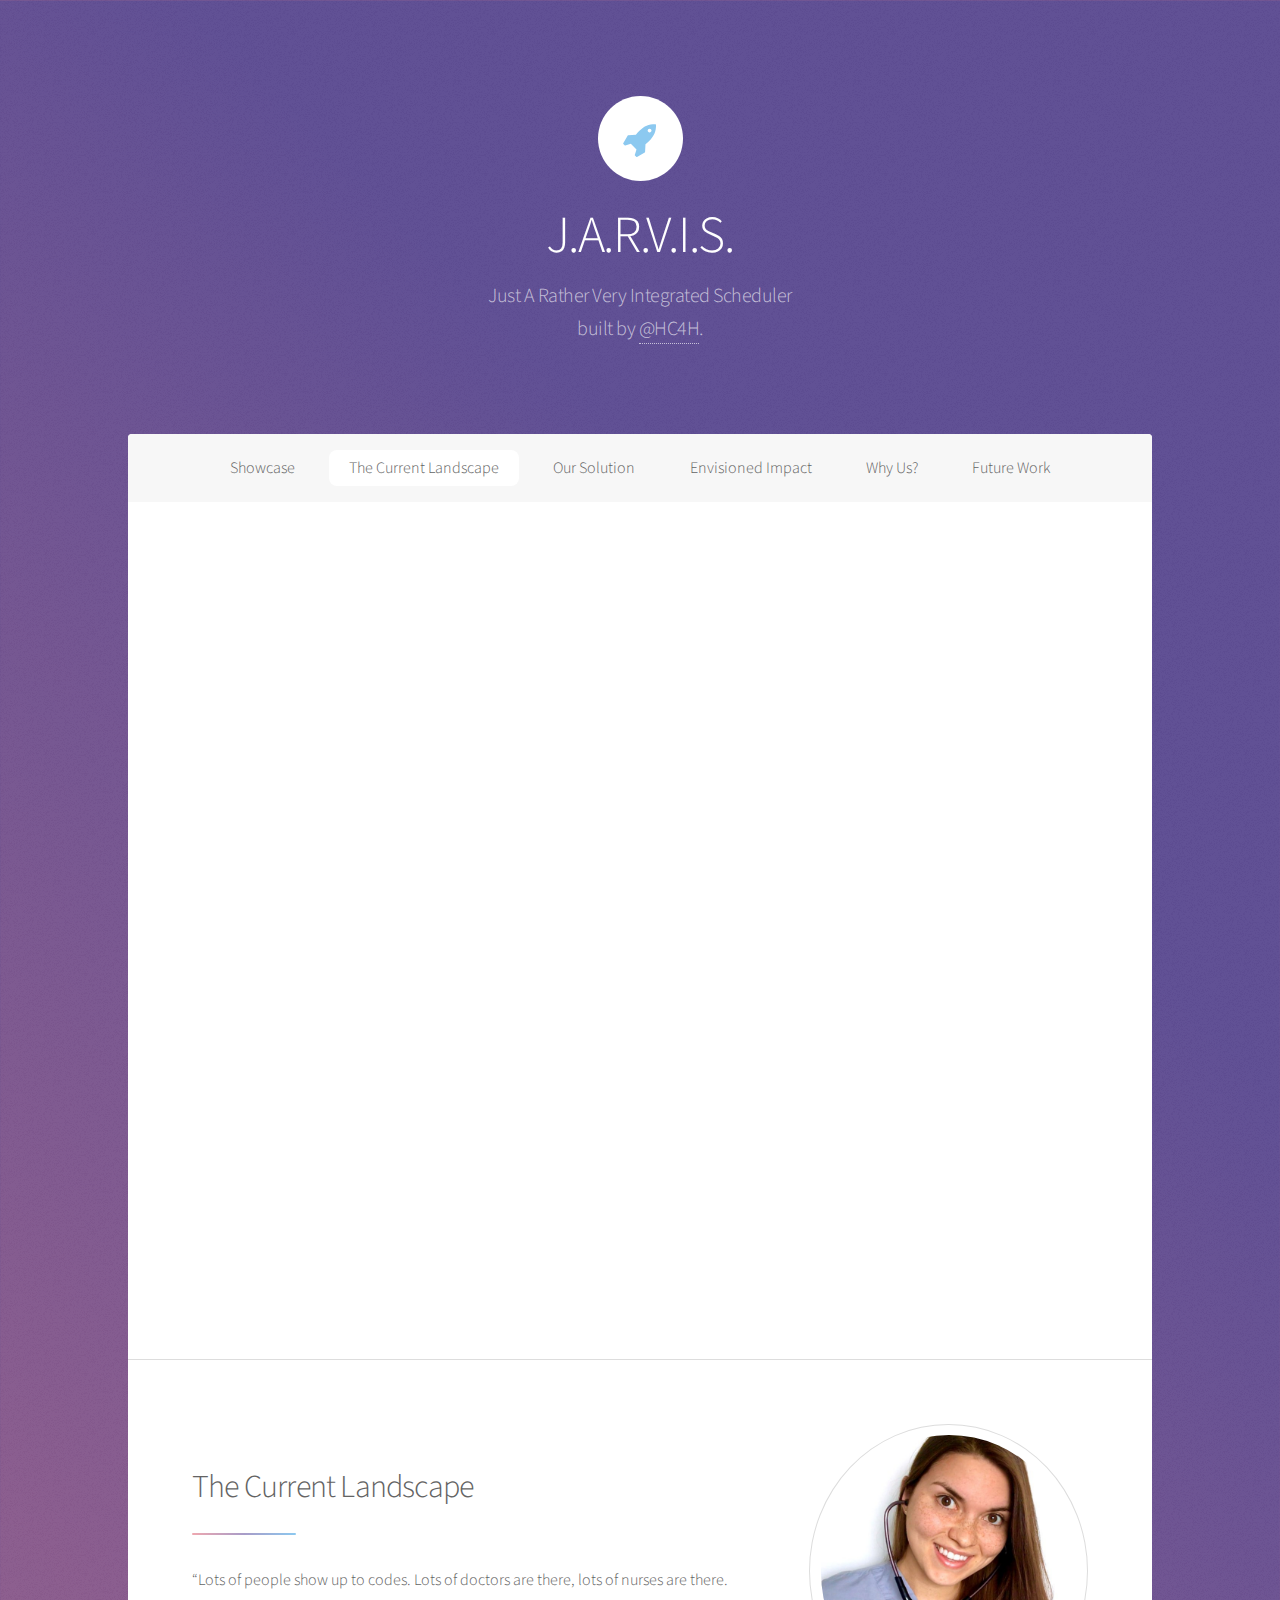
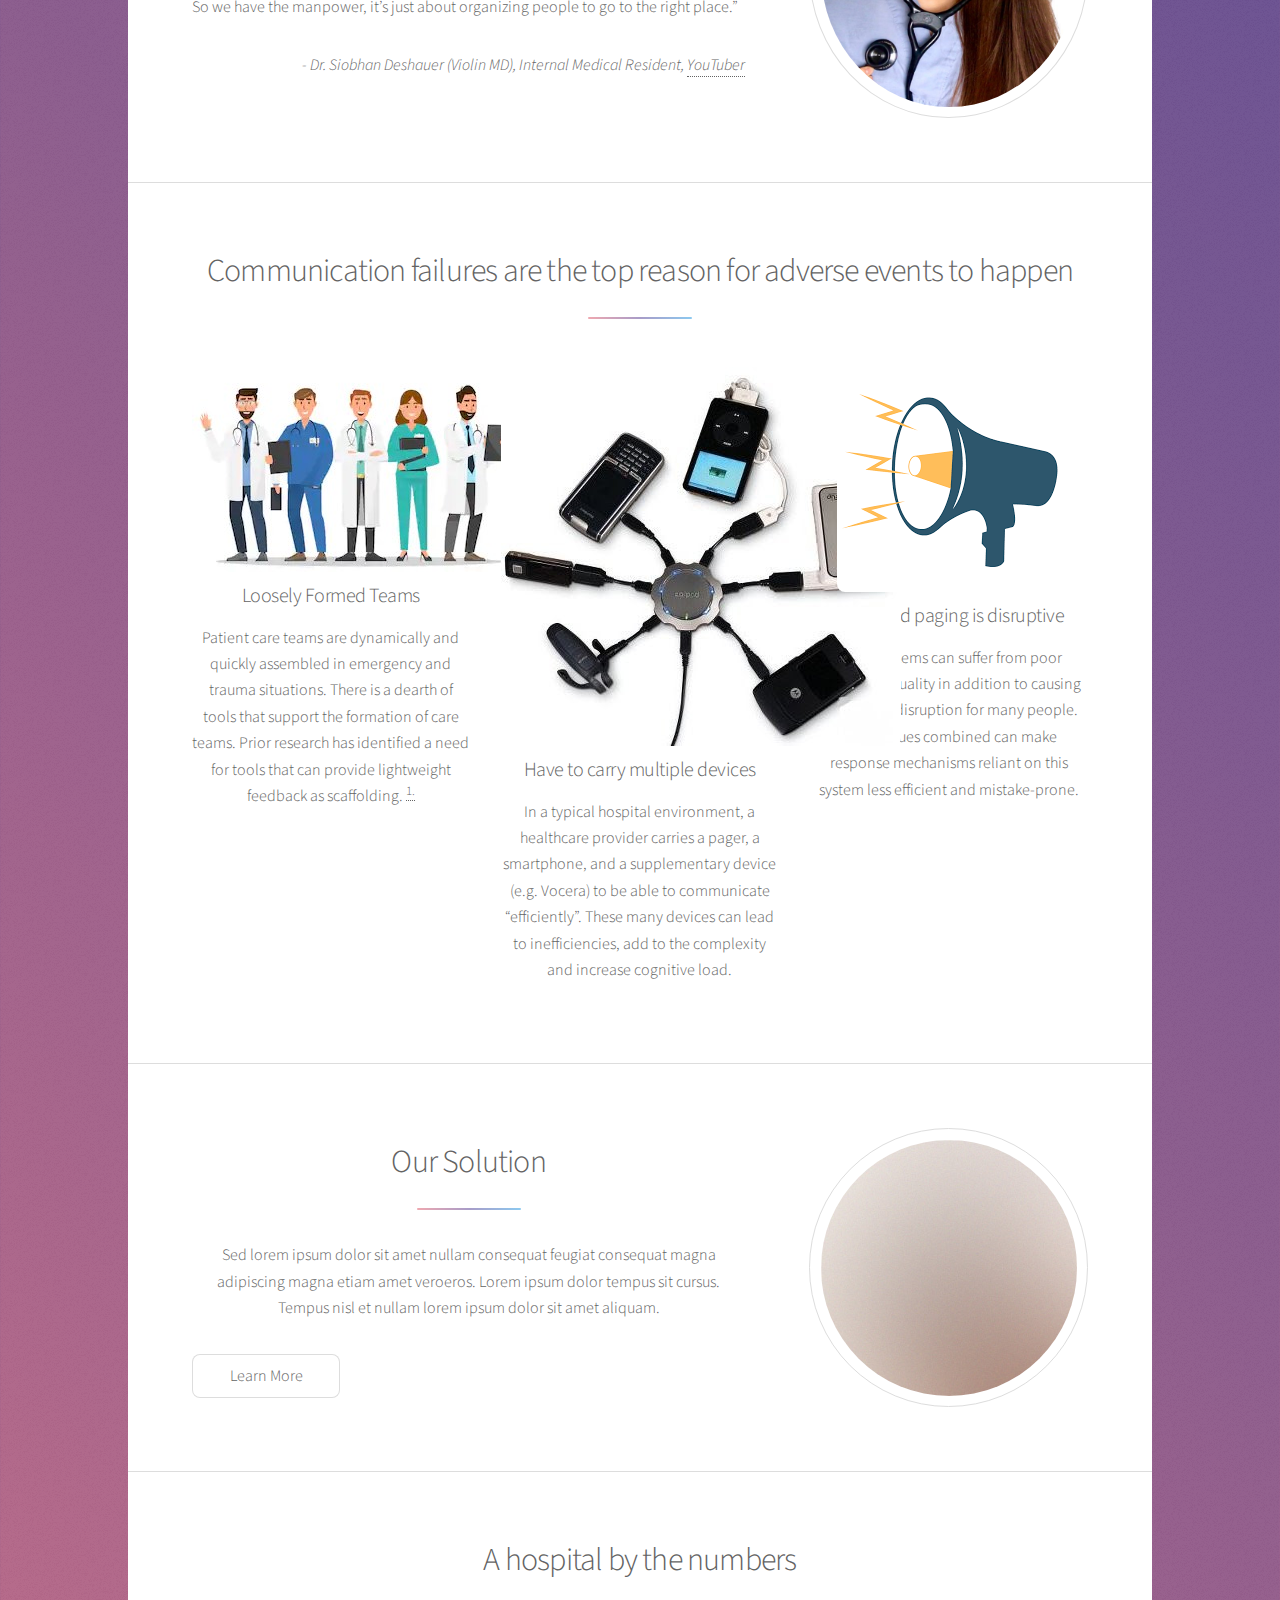
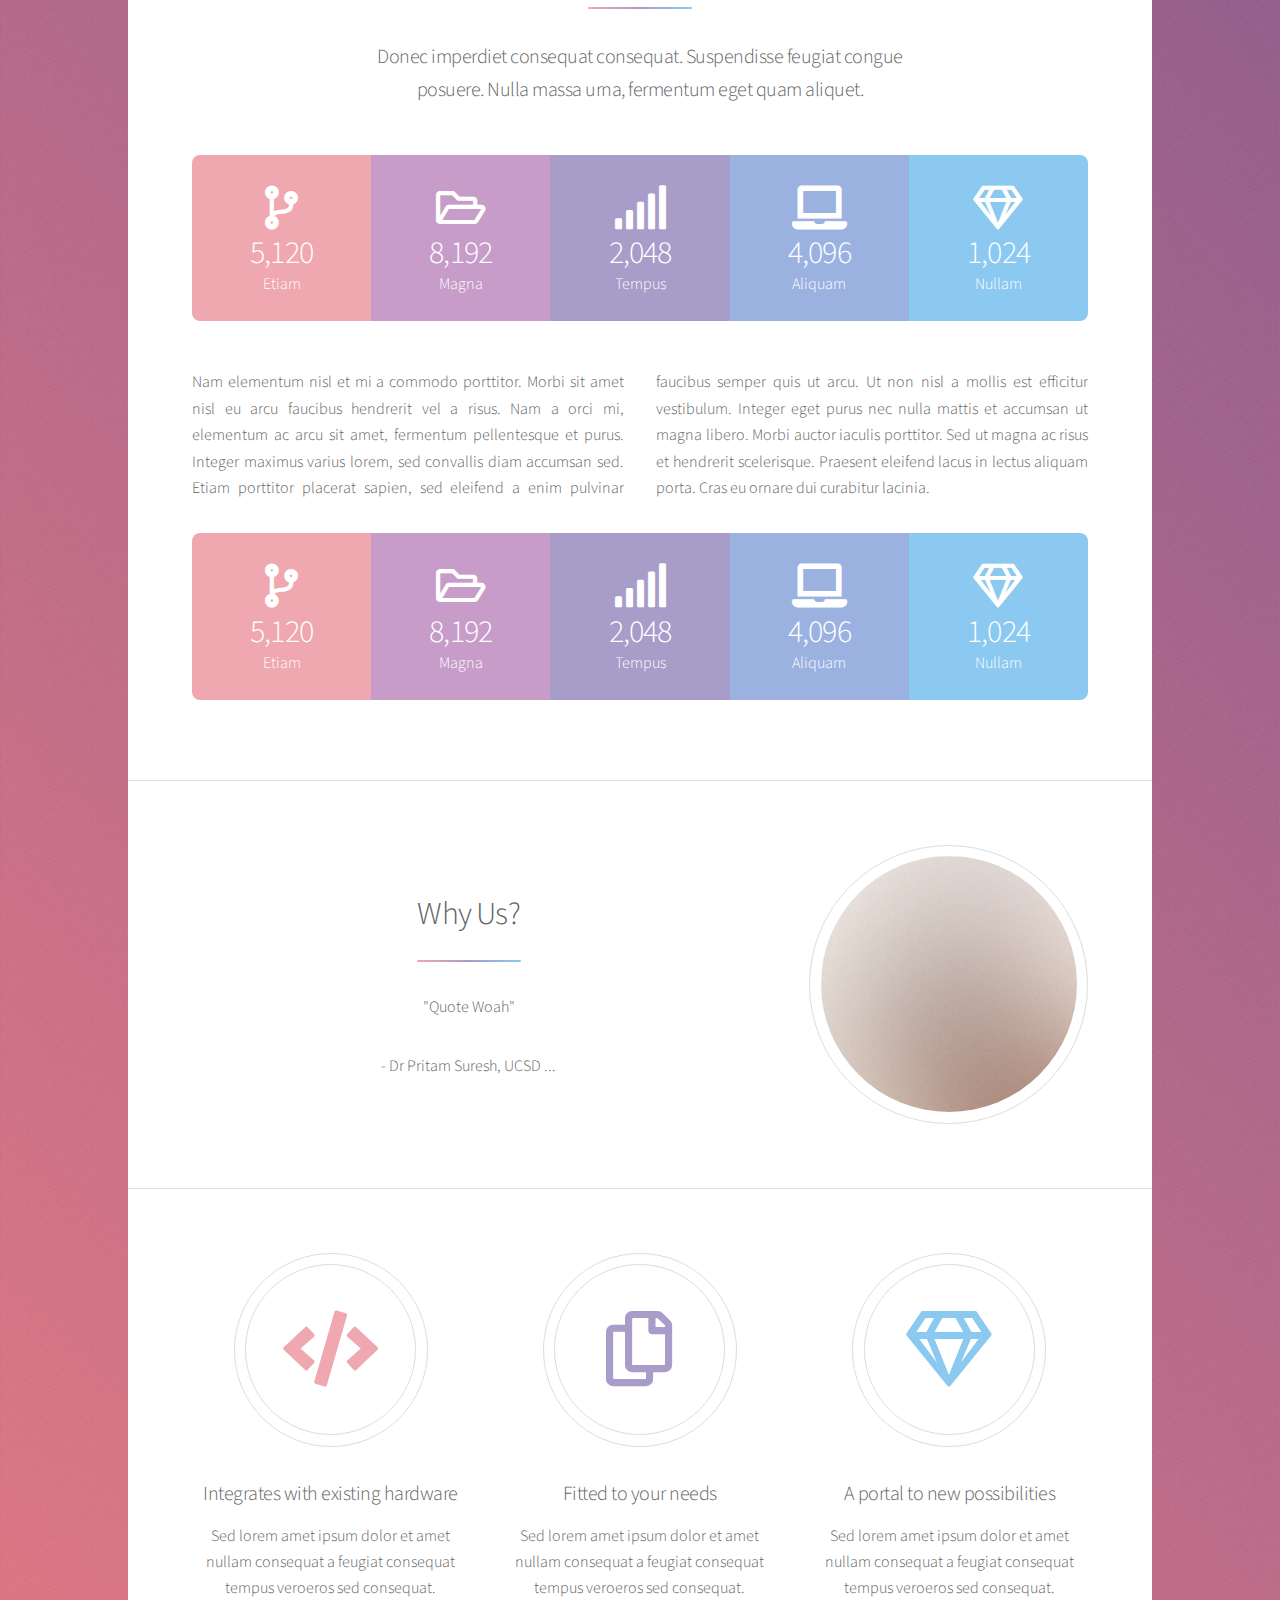
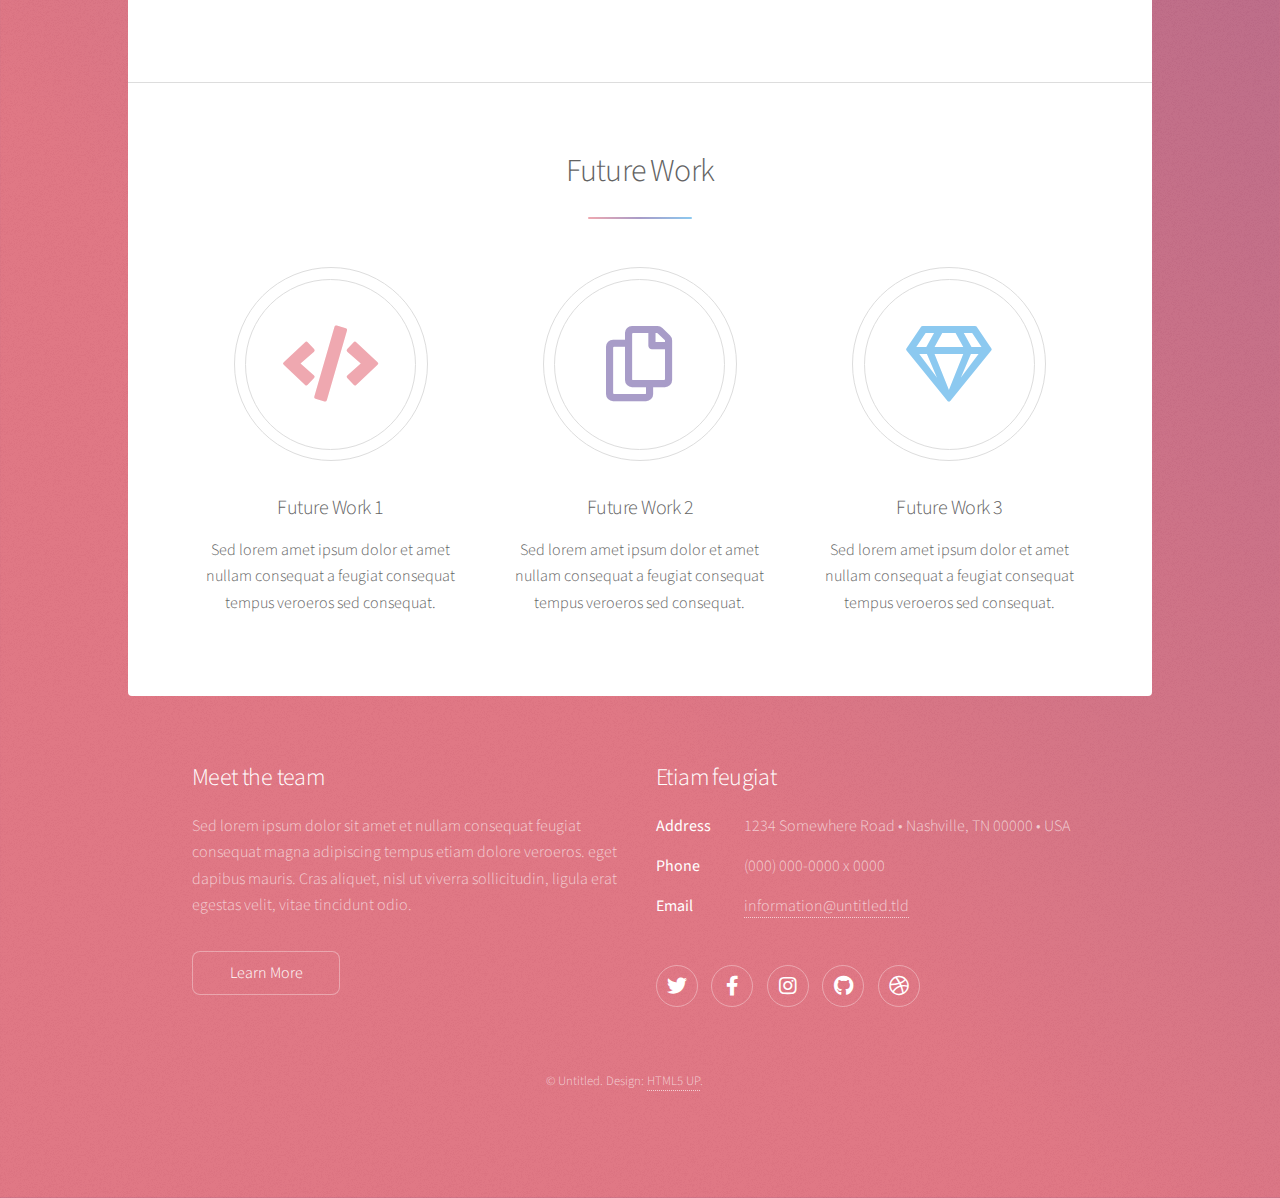
==== commit 7202a125: "index: Add problem motivation" ====
--- a/index.html
+++ b/index.html
@@ -28,11 +28,10 @@
 				<!-- Nav -->
 					<nav id="nav">
 						<ul>
-							<li><a href="#intro" class="active">Introduction</a></li>
-							<li><a href="#first">Current Problems</a></li>
+							<li><a href="#video">Showcase</a></li>
+							<li><a href="#intro" class="active">The Current Landscape</a></li>
+							<li><a href="#cta">Our Solution</a></li>
 							<li><a href="#second">Envisioned Impact</a></li>
-							<li><a href="#cta">Our Solution</a></li>
-							<li><a href="#video">Video</a></li>
 							<li><a href="#whyus">Why Us?</a></li>
 							<li><a href="#futurework">Future Work</a></li>
 						</ul>
@@ -40,45 +39,60 @@
 
 				<!-- Main -->
 					<div id="main">
-
-						<!-- Introduction -->
+					<!-- Video -->
+						<section id="video" class="main">
+							<div class="spotlight">
+								<div class="content">
+									<iframe width="1280" height="720"
+									src="https://www.youtube.com/embed/tgbNymZ7vqY">
+									</iframe> 
+								</div>
+							</div>
+						</section>
+
+						<!-- Current landscape -->
 							<section id="intro" class="main">
 								<div class="spotlight">
 									<div class="content">
 										<header class="major">
-											<h2>Efficient Communication is </h2>
+											<h2>The Current Landscape</h2>
 										</header>
-										<p>Sed lorem ipsum dolor sit amet nullam consequat feugiat consequat magna
-										adipiscing magna etiam amet veroeros. Lorem ipsum dolor tempus sit cursus.
-										Tempus nisl et nullam lorem ipsum dolor sit amet aliquam.</p>
-										<ul class="actions">
-											<li><a href="generic.html" class="button">Learn More</a></li>
-										</ul>
+										<p>“Lots of people show up to codes. Lots of doctors are there,
+											 lots of nurses are there. So we have the manpower,
+											  it’s just about organizing people to go to the right place.”</p>
+										<p align="right"><i>- Dr. Siobhan Deshauer (Violin MD), Internal Medical Resident, <a href="https://www.youtube.com/channel/UCiamy6DLsjIeCgfz8TLXg9Q">YouTuber</a></i></p>
 									</div>
-									<span class="image"><img src="images/pic01.jpg" alt="" /></span>
-								</div>
-							</section>
-
-						<!-- First Section -->
+									<span class="image"><img src="images/violinmd.png" alt="" /></span>
+								</div>
+							</section>
+
 							<section id="first" class="main special">
 								<header class="major">
-									<h2>Current Problems</h2>
+									<h2>Communication failures are the top reason for adverse events to happen</h2>
 								</header>
 								<ul class="features">
 									<li>
-										<span class="icon solid major style1 fa-code"></span>
+										<span class="image solid major style1"><img src="images/care-team.jpg" alt="" /></span>
 										<h3>Loosely Formed Teams</h3>
-										<p>Sed lorem amet ipsum dolor et amet nullam consequat a feugiat consequat tempus veroeros sed consequat.</p>
-									</li>
-									<li>
-										<span class="icon major style3 fa-copy"></span>
+										<p>Patient care teams are dynamically and quickly assembled in emergency and trauma situations.
+											There is a dearth of tools that support the formation of care teams. Prior research has
+											 identified a need for tools that can provide lightweight feedback as scaffolding.
+											<sup><a href="https://dl.acm.org/doi/abs/10.1145/2145204.2145334">1.</a></sup></p>
+									</li>
+									<li>
+										<span class="image solid major style1"><img src="images/multiple-devices.JPG" alt="" /></span>
 										<h3>Have to carry multiple devices</h3>
-										<p>Sed lorem amet ipsum dolor et amet nullam consequat a feugiat consequat tempus veroeros sed consequat.</p>
-									</li>
-									<li>
-										<span class="icon major style5 fa-gem"></span>
+										<p>In a typical hospital environment, a healthcare provider carries a pager, a smartphone,
+											and a supplementary device (e.g. Vocera) to be able to communicate “efficiently”.
+											These many devices can lead to inefficiencies, add to the complexity and increase
+											 cognitive load.</p>
+									</li>
+									<li>
+										<span class="image solid major style1"><img src="images/overhead-paging.png" alt="" /></span>
 										<h3>Overhead paging is disruptive</h3>
-										<p>Sed lorem amet ipsum dolor et amet nullam consequat a feugiat consequat tempus veroeros sed consequat.</p>
+										<p>These systems can suffer from poor messaging quality in addition to causing undirected
+											disruption for many people. These issues combined can make response mechanisms reliant
+											on this system less efficient and mistake-prone.</p>
 									</li>
 								</ul>
 							</section>
@@ -153,19 +167,6 @@
 										<strong>1,024</strong> Nullam
 									</li>
 								</ul>
-							</section>
-
-							<section id="video" class="main">
-								<div class="spotlight">
-									<div class="content">
-										<header class="major">
-											<h2>Showcase</h2>
-										</header>
-										<iframe width="1280" height="720"
-										src="https://www.youtube.com/embed/tgbNymZ7vqY">
-										</iframe> 
-									</div>
-								</div>
 							</section>
 
 						<!-- Why Us -->
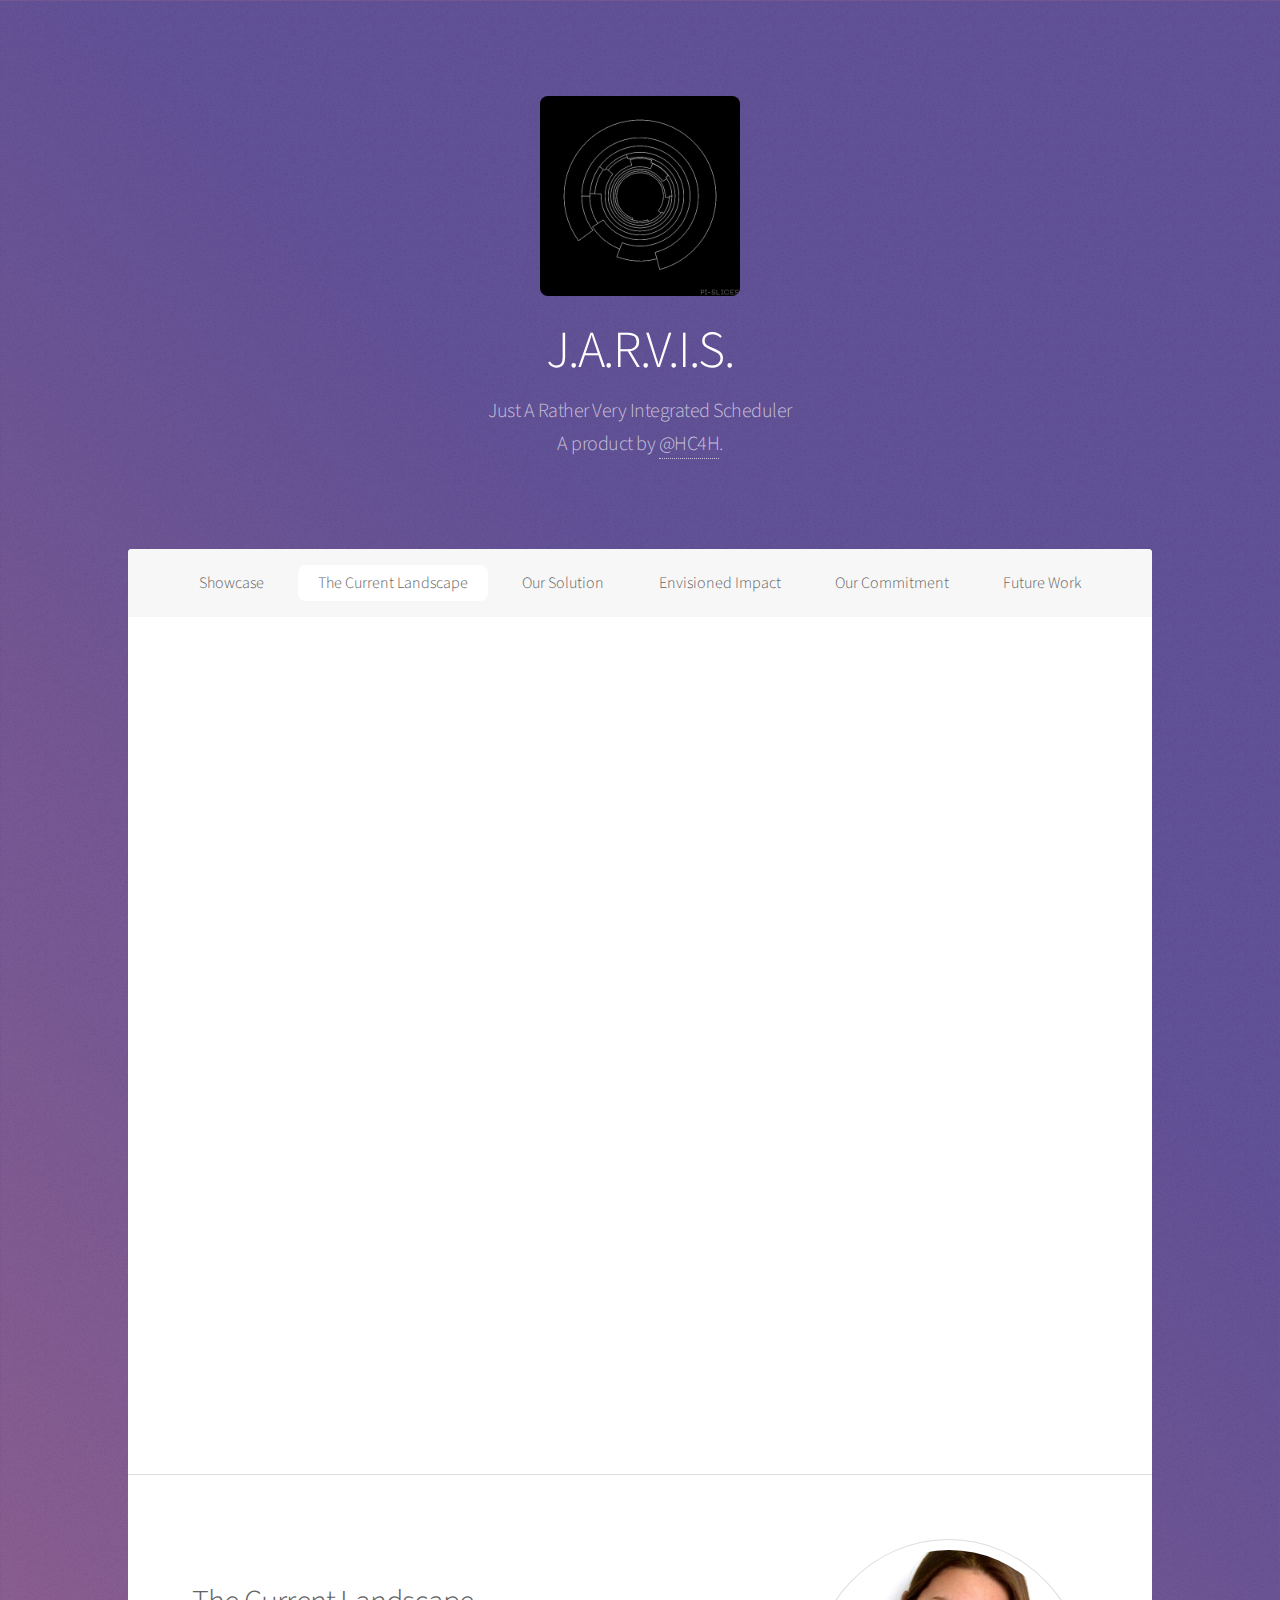
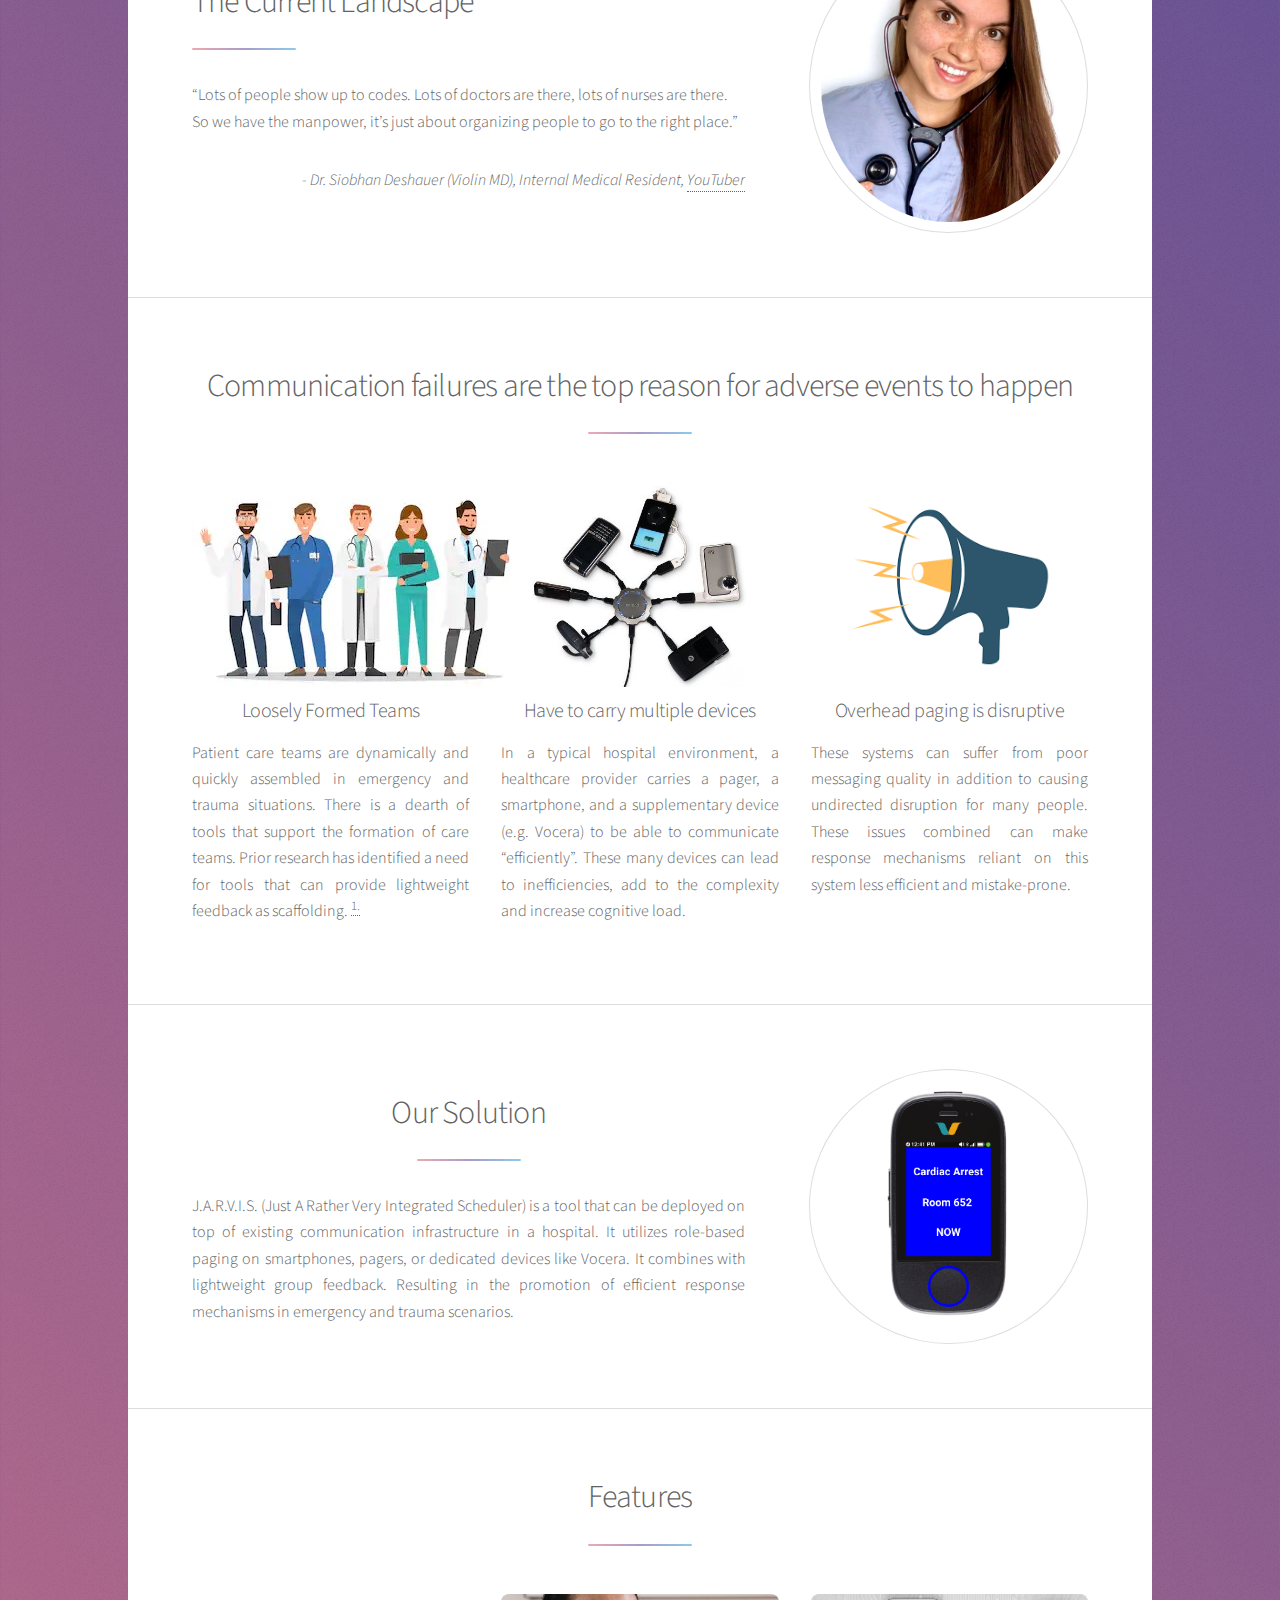
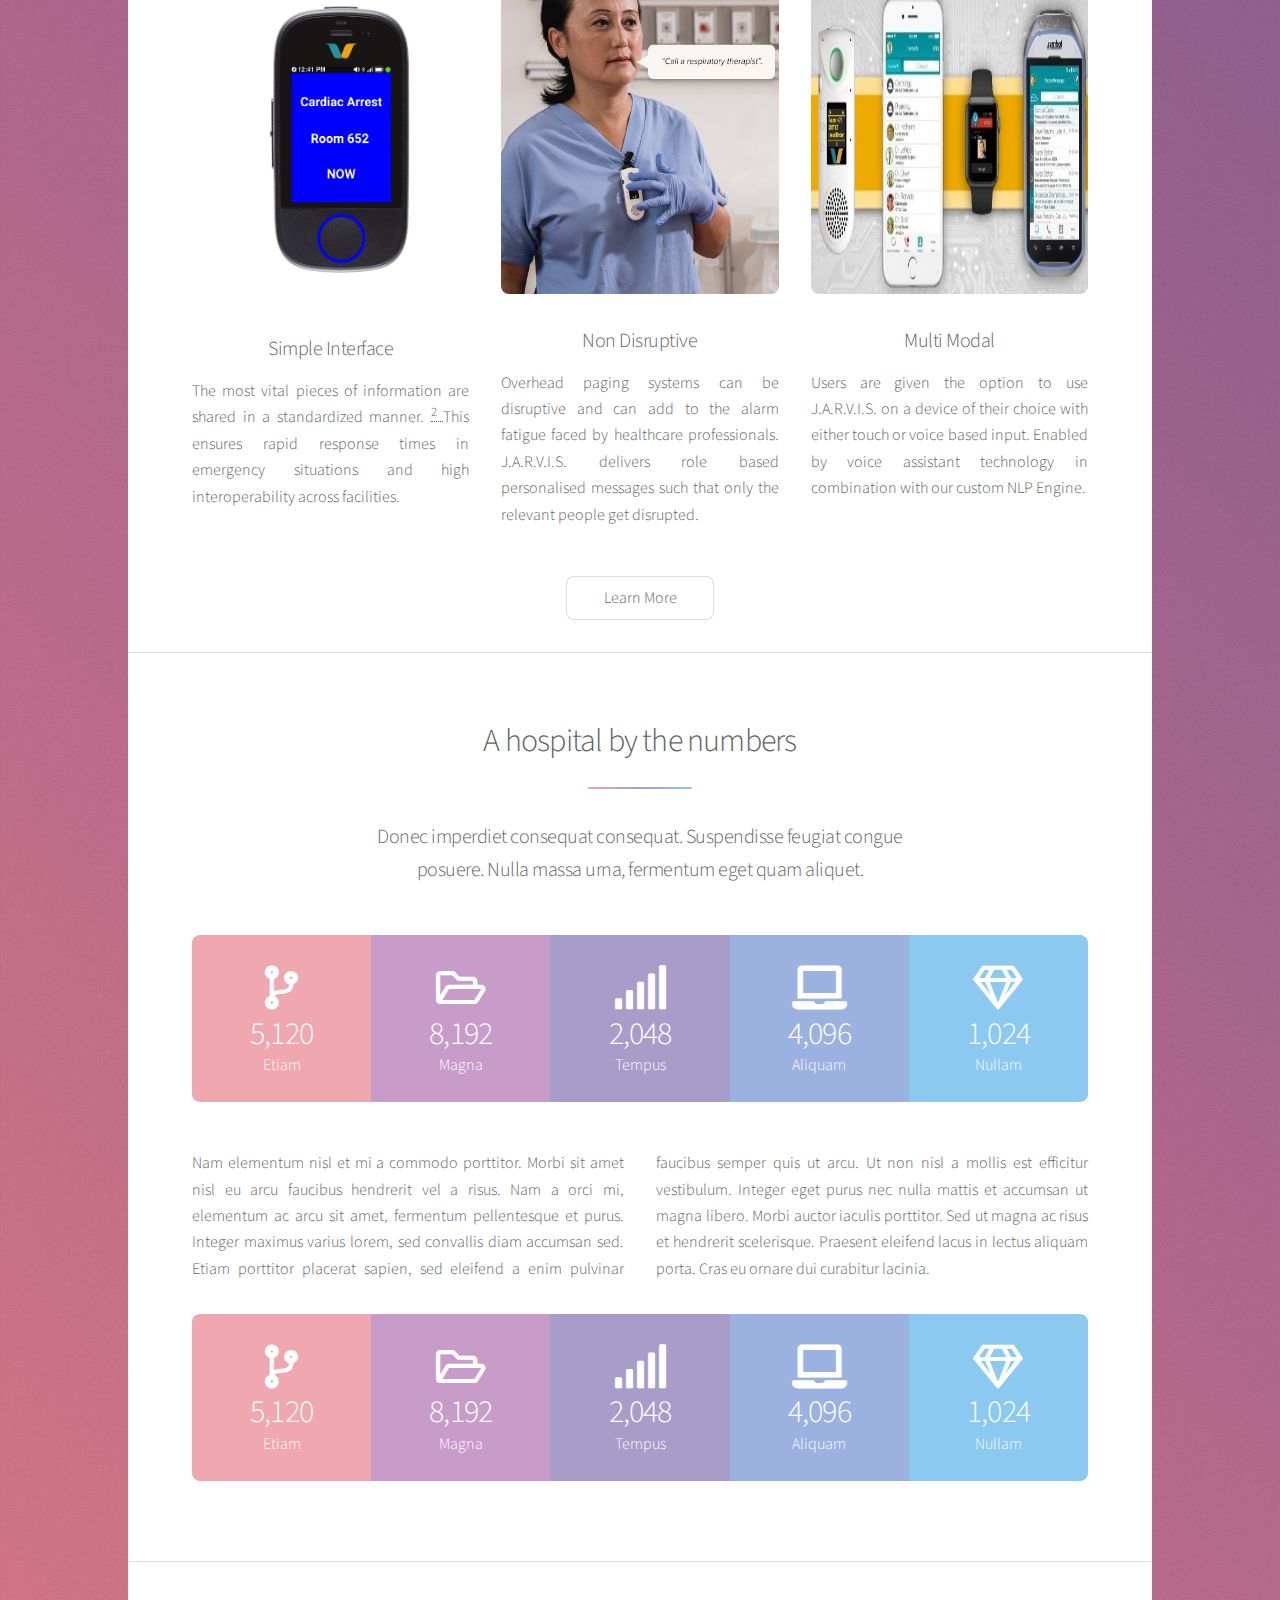
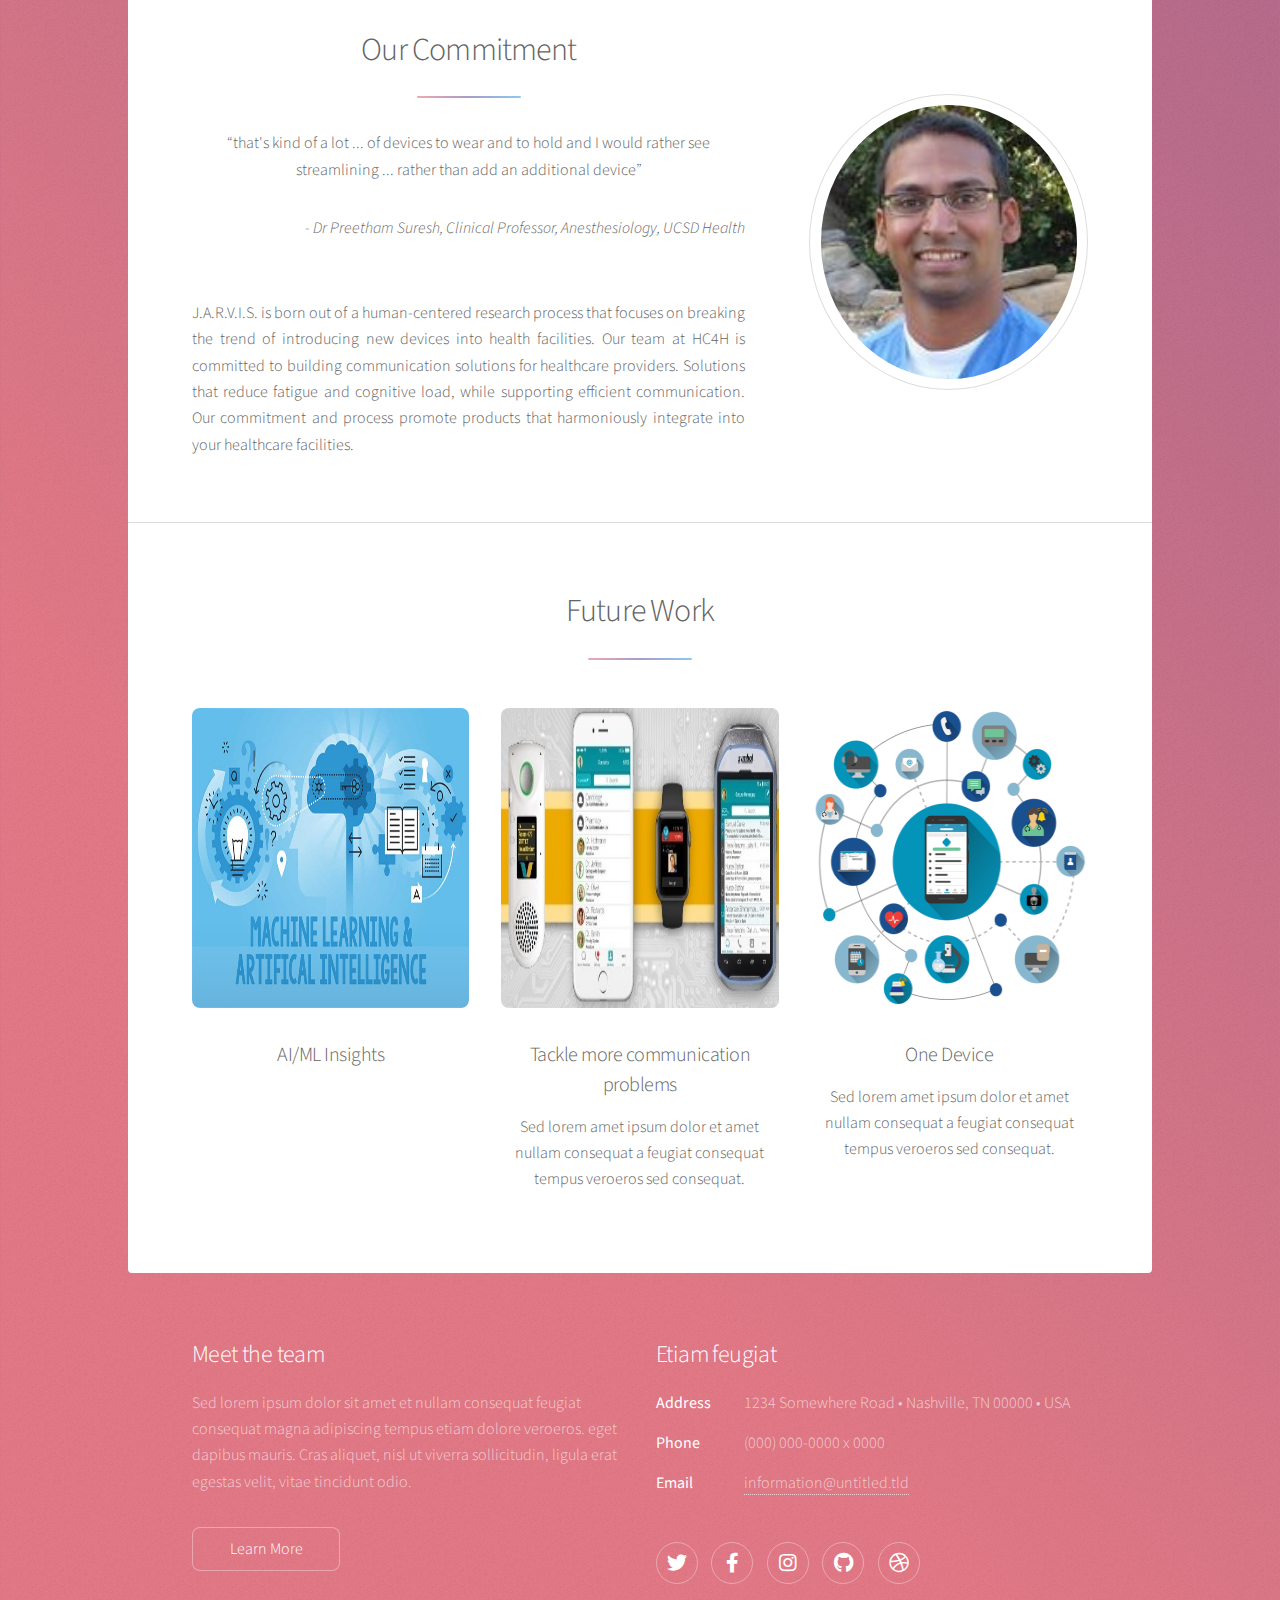
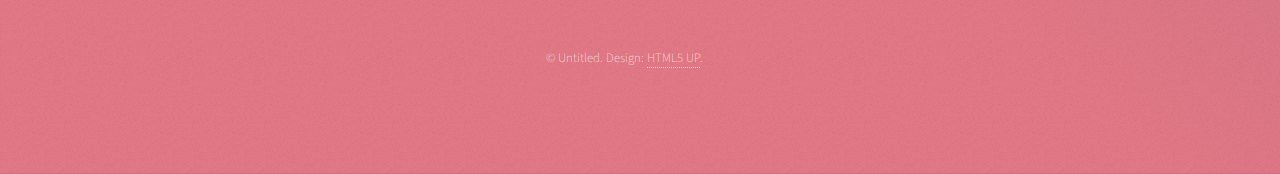
==== commit f2f00b9c: "Add more content" ====
--- a/index.html
+++ b/index.html
@@ -19,10 +19,10 @@
 
 				<!-- Header -->
 					<header id="header" class="alt">
-						<span class="logo"><img src="images/logo.svg" alt="" /></span>
+						<span class="logo image"><img src="images/jarvis.gif" alt="" width="200px"/></span>
 						<h1>J.A.R.V.I.S.</h1>
 						<p>Just A Rather Very Integrated Scheduler<br />
-						built by <a href="hc4h.html">@HC4H</a>.</p>
+						A product by <a href="hc4h.html">@HC4H</a>.</p>
 					</header>
 
 				<!-- Nav -->
@@ -32,7 +32,7 @@
 							<li><a href="#intro" class="active">The Current Landscape</a></li>
 							<li><a href="#cta">Our Solution</a></li>
 							<li><a href="#second">Envisioned Impact</a></li>
-							<li><a href="#whyus">Why Us?</a></li>
+							<li><a href="#commitment">Our Commitment</a></li>
 							<li><a href="#futurework">Future Work</a></li>
 						</ul>
 					</nav>
@@ -43,7 +43,7 @@
 						<section id="video" class="main">
 							<div class="spotlight">
 								<div class="content">
-									<iframe width="1280" height="720"
+									<iframe id="vid" width="1280" height="720"
 									src="https://www.youtube.com/embed/tgbNymZ7vqY">
 									</iframe> 
 								</div>
@@ -74,23 +74,23 @@
 									<li>
 										<span class="image solid major style1"><img src="images/care-team.jpg" alt="" /></span>
 										<h3>Loosely Formed Teams</h3>
-										<p>Patient care teams are dynamically and quickly assembled in emergency and trauma situations.
+										<p align="justify">Patient care teams are dynamically and quickly assembled in emergency and trauma situations.
 											There is a dearth of tools that support the formation of care teams. Prior research has
 											 identified a need for tools that can provide lightweight feedback as scaffolding.
 											<sup><a href="https://dl.acm.org/doi/abs/10.1145/2145204.2145334">1.</a></sup></p>
 									</li>
 									<li>
-										<span class="image solid major style1"><img src="images/multiple-devices.JPG" alt="" /></span>
+										<span class="image solid major style1"><img src="images/multiple-devices.JPG" height="205px" alt="" /></span>
 										<h3>Have to carry multiple devices</h3>
-										<p>In a typical hospital environment, a healthcare provider carries a pager, a smartphone,
+										<p align="justify">In a typical hospital environment, a healthcare provider carries a pager, a smartphone,
 											and a supplementary device (e.g. Vocera) to be able to communicate “efficiently”.
 											These many devices can lead to inefficiencies, add to the complexity and increase
 											 cognitive load.</p>
 									</li>
 									<li>
-										<span class="image solid major style1"><img src="images/overhead-paging.png" alt="" /></span>
+										<span class="image solid major style1"><img src="images/overhead-paging.png" alt="" height="205px"/></span>
 										<h3>Overhead paging is disruptive</h3>
-										<p>These systems can suffer from poor messaging quality in addition to causing undirected
+										<p align="justify">These systems can suffer from poor messaging quality in addition to causing undirected
 											disruption for many people. These issues combined can make response mechanisms reliant
 											on this system less efficient and mistake-prone.</p>
 									</li>
@@ -104,15 +104,48 @@
 										<header class="major">
 											<h2>Our Solution</h2>
 										</header>
-										<p>Sed lorem ipsum dolor sit amet nullam consequat feugiat consequat magna
-										adipiscing magna etiam amet veroeros. Lorem ipsum dolor tempus sit cursus.
-										Tempus nisl et nullam lorem ipsum dolor sit amet aliquam.</p>
-										<ul class="actions">
-											<li><a href="generic.html" class="button">Learn More</a></li>
-										</ul>
+										<p align="justify">J.A.R.V.I.S. (Just A Rather Very Integrated Scheduler) is a tool that can be deployed on
+											top of existing communication infrastructure
+											in a hospital. It utilizes role-based paging on smartphones, pagers, or dedicated devices
+											like Vocera. It combines with lightweight group feedback. Resulting in the promotion of
+											efficient response mechanisms in emergency and trauma scenarios.</p>
 									</div>
-									<span class="image"><img src="images/pic01.jpg" alt="" /></span>
-								</div>
+									<span class="image"><img src="images/smartbadge.png" alt="" /></span>
+								</div>
+							</section>
+
+						<!-- Features -->
+							<section id="features" class="main special">
+								<header class="major">
+									<h2>Features</h2>
+								</header>
+								<ul class="features">
+									<li>
+										<span class="image normal"><img src="images/smartbadge.png" alt="" height="300px" width="300px"/></span>
+										<h3>Simple Interface</h3>
+										<p align="justify">The most vital pieces of information are shared in a standardized manner.<sup>
+										   <a href="https://pdfs.semanticscholar.org/ed37/ed535034ff22daa18030642cffad9c87dacc.pdf">
+										   2
+										   </a></sup> This ensures rapid response times in emergency situations and high
+										    interoperability across facilities.</p>
+									</li>
+									<li>
+										<span class="image fit"><img src="images/nondisruptive.png" height="300px" alt="" /></span>
+										<h3>Non Disruptive</h3>
+										<p align="justify">Overhead paging systems can be disruptive and can add to the alarm fatigue faced by healthcare professionals.
+											J.A.R.V.I.S. delivers role based personalised messages such that only the relevant people get disrupted.</p>
+									</li>
+									<li>
+										<span class="image fit"><img src="images/multimodal.jpg" alt="" height="300px"/></span>
+										<h3>Multi Modal</h3>
+										<p align="justify">Users are given the option to use J.A.R.V.I.S. on a device of their choice with
+											either touch or voice based input. Enabled by voice assistant
+											technology in combination with our custom NLP Engine.</p>
+									</li>
+								</ul>
+								<ul class="statistics" style="margin: 0 0 0 0;">
+									<li style="padding: 0em;"><a href="team.html" class="button">Learn More</a></li>
+								</ul>
 							</section>
 
 						<!-- Second Section -->
@@ -170,36 +203,25 @@
 							</section>
 
 						<!-- Why Us -->
-							<section id="whyus" class="main special">
+							<section id="commitment" class="main special">
 								<div class="spotlight">
 									<div class="content">
 										<header class="major">
-											<h2>Why Us?</h2>
+											<h2>Our Commitment</h2>
 										</header>
-										<p>"Quote Woah"</p>
-										<p>- Dr Pritam Suresh, UCSD ...</p>
+										<p>“that's kind of a lot ... of devices to wear and to hold and I would rather
+											see streamlining ... rather than add an additional device”</p>
+										<p align="right"><i>- Dr Preetham Suresh, Clinical Professor, Anesthesiology, UCSD Health</i></p>
+										<br/>
+										<p align="justify">J.A.R.V.I.S. is born out of a human-centered research process that focuses on
+											breaking the trend of introducing new devices into health facilities. Our team
+											at HC4H is committed to building communication solutions for healthcare providers.
+											Solutions that reduce fatigue and cognitive load, while supporting efficient
+											communication. Our commitment and process promote products that harmoniously
+											integrate into your healthcare facilities.</p>
 									</div>
-									<span class="image"><img src="images/pic01.jpg" alt="" /></span>
-								</div>
-							</section>
-							<section id="whyuscont" class="main special">
-								<ul class="features">
-									<li>
-										<span class="icon solid major style1 fa-code"></span>
-										<h3>Integrates with existing hardware</h3>
-										<p>Sed lorem amet ipsum dolor et amet nullam consequat a feugiat consequat tempus veroeros sed consequat.</p>
-									</li>
-									<li>
-										<span class="icon major style3 fa-copy"></span>
-										<h3>Fitted to your needs</h3>
-										<p>Sed lorem amet ipsum dolor et amet nullam consequat a feugiat consequat tempus veroeros sed consequat.</p>
-									</li>
-									<li>
-										<span class="icon major style5 fa-gem"></span>
-										<h3>A portal to new possibilities</h3>
-										<p>Sed lorem amet ipsum dolor et amet nullam consequat a feugiat consequat tempus veroeros sed consequat.</p>
-									</li>
-								</ul>
+									<span class="image"><img src="images/drpreetham.jpg" alt=""/></span>
+								</div>
 							</section>
 
 						<!-- Future Work -->
@@ -209,18 +231,18 @@
 								</header>
 								<ul class="features">
 									<li>
-										<span class="icon solid major style1 fa-code"></span>
-										<h3>Future Work 1</h3>
+										<span class="image fit"><img src="images/mlai.jpg" alt="" height="300px"/></span>
+										<h3>AI/ML Insights</h3>
+										<p></p>
+									</li>
+									<li>
+										<span class="image fit"><img src="images/multimodal.jpg" alt="" height="300px"/></span>
+										<h3>Tackle more communication problems</h3>
 										<p>Sed lorem amet ipsum dolor et amet nullam consequat a feugiat consequat tempus veroeros sed consequat.</p>
 									</li>
 									<li>
-										<span class="icon major style3 fa-copy"></span>
-										<h3>Future Work 2</h3>
-										<p>Sed lorem amet ipsum dolor et amet nullam consequat a feugiat consequat tempus veroeros sed consequat.</p>
-									</li>
-									<li>
-										<span class="icon major style5 fa-gem"></span>
-										<h3>Future Work 3</h3>
+										<span class="image fit"><img src="images/onedevice.png" alt="" height="300px"/></span>
+										<h3>One Device</h3>
 										<p>Sed lorem amet ipsum dolor et amet nullam consequat a feugiat consequat tempus veroeros sed consequat.</p>
 									</li>
 								</ul>
--- a/assets/css/main.css
+++ b/assets/css/main.css
@@ -1,10 +1,10 @@
 @import url(fontawesome-all.min.css);
 @import 'https://fonts.googleapis.com/css?family=Source+Sans+Pro:300,400';
 
-/*
-	Stellar by HTML5 UP
-	html5up.net | @ajlkn
-	Free for personal and commercial use under the CCA 3.0 license (html5up.net/license)
+/*
+	Stellar by HTML5 UP
+	html5up.net | @ajlkn
+	Free for personal and commercial use under the CCA 3.0 license (html5up.net/license)
 */
 
 html, body, div, span, applet, object,
@@ -2400,6 +2400,10 @@
 			width: 100%;
 		}
 
+		.image.normal {
+			margin: 0 0 2em 0;
+		}
+
 			.image.fit img {
 				width: 100%;
 			}
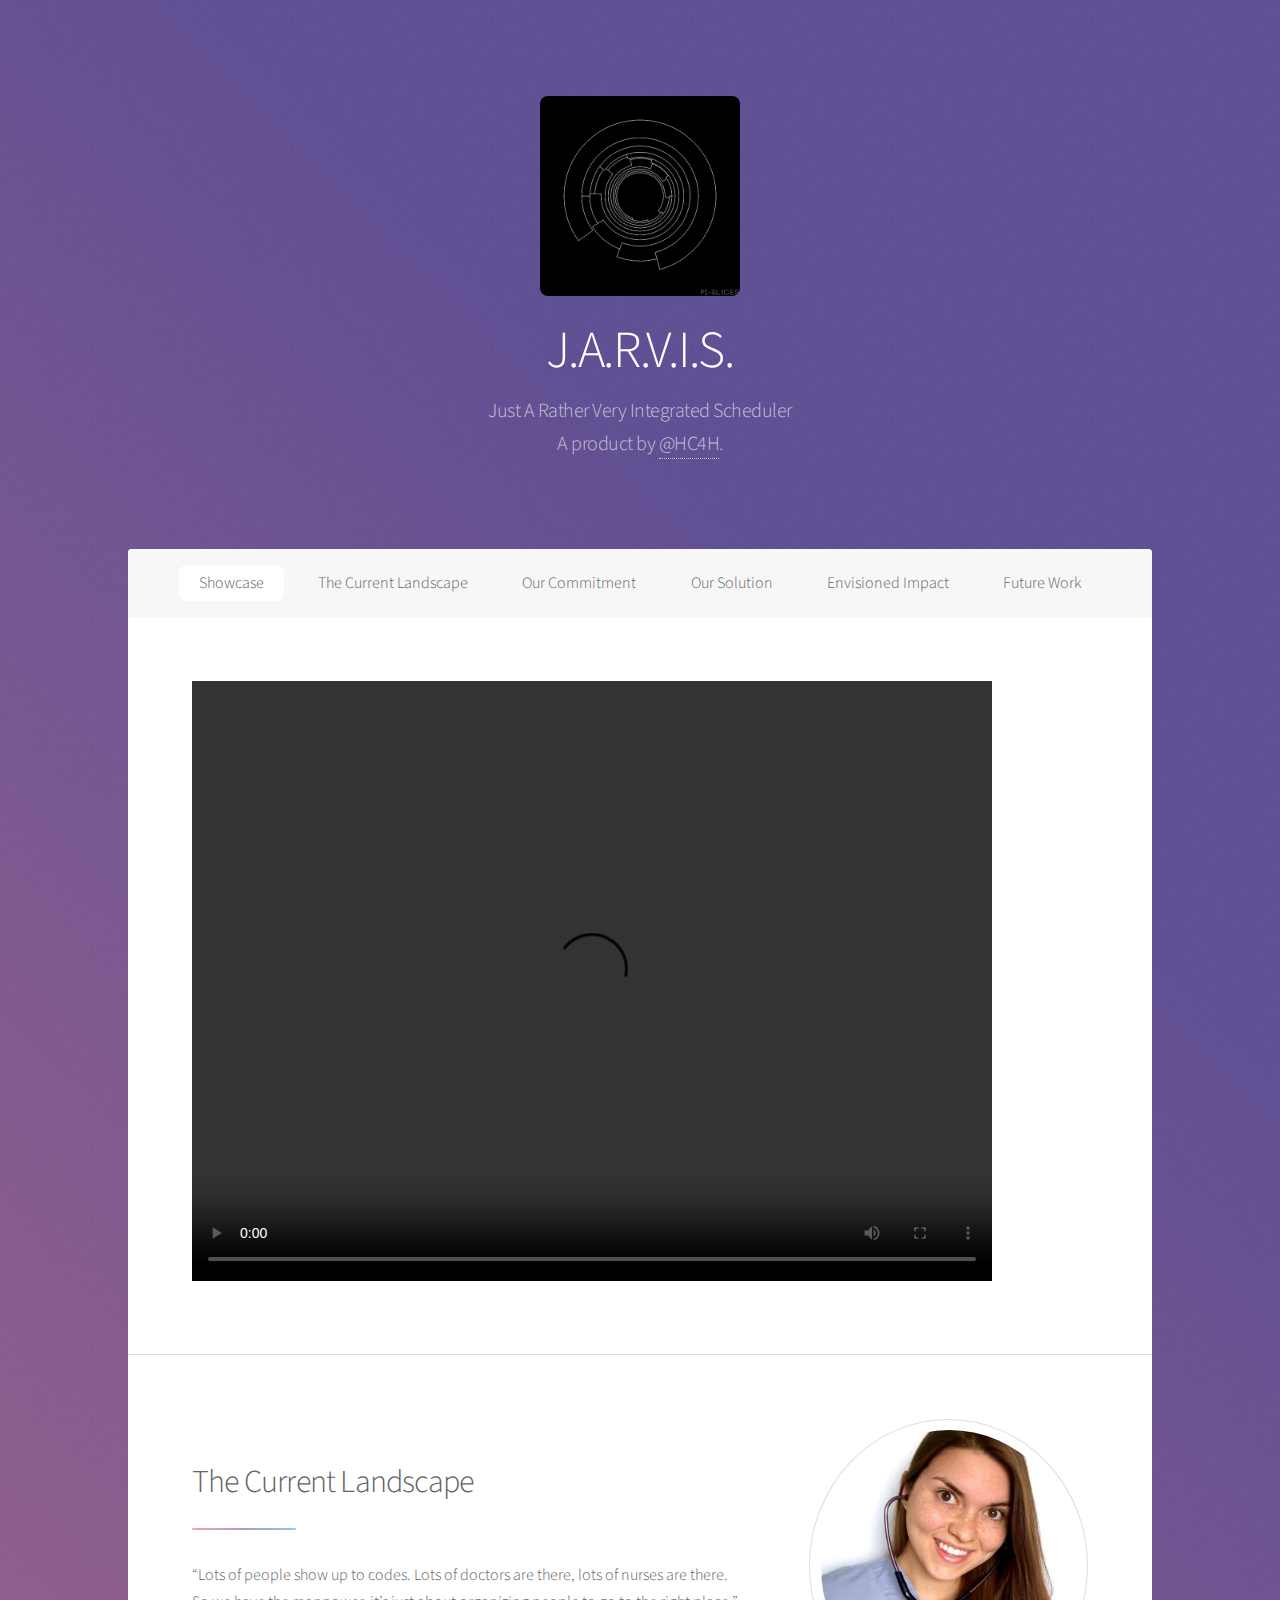
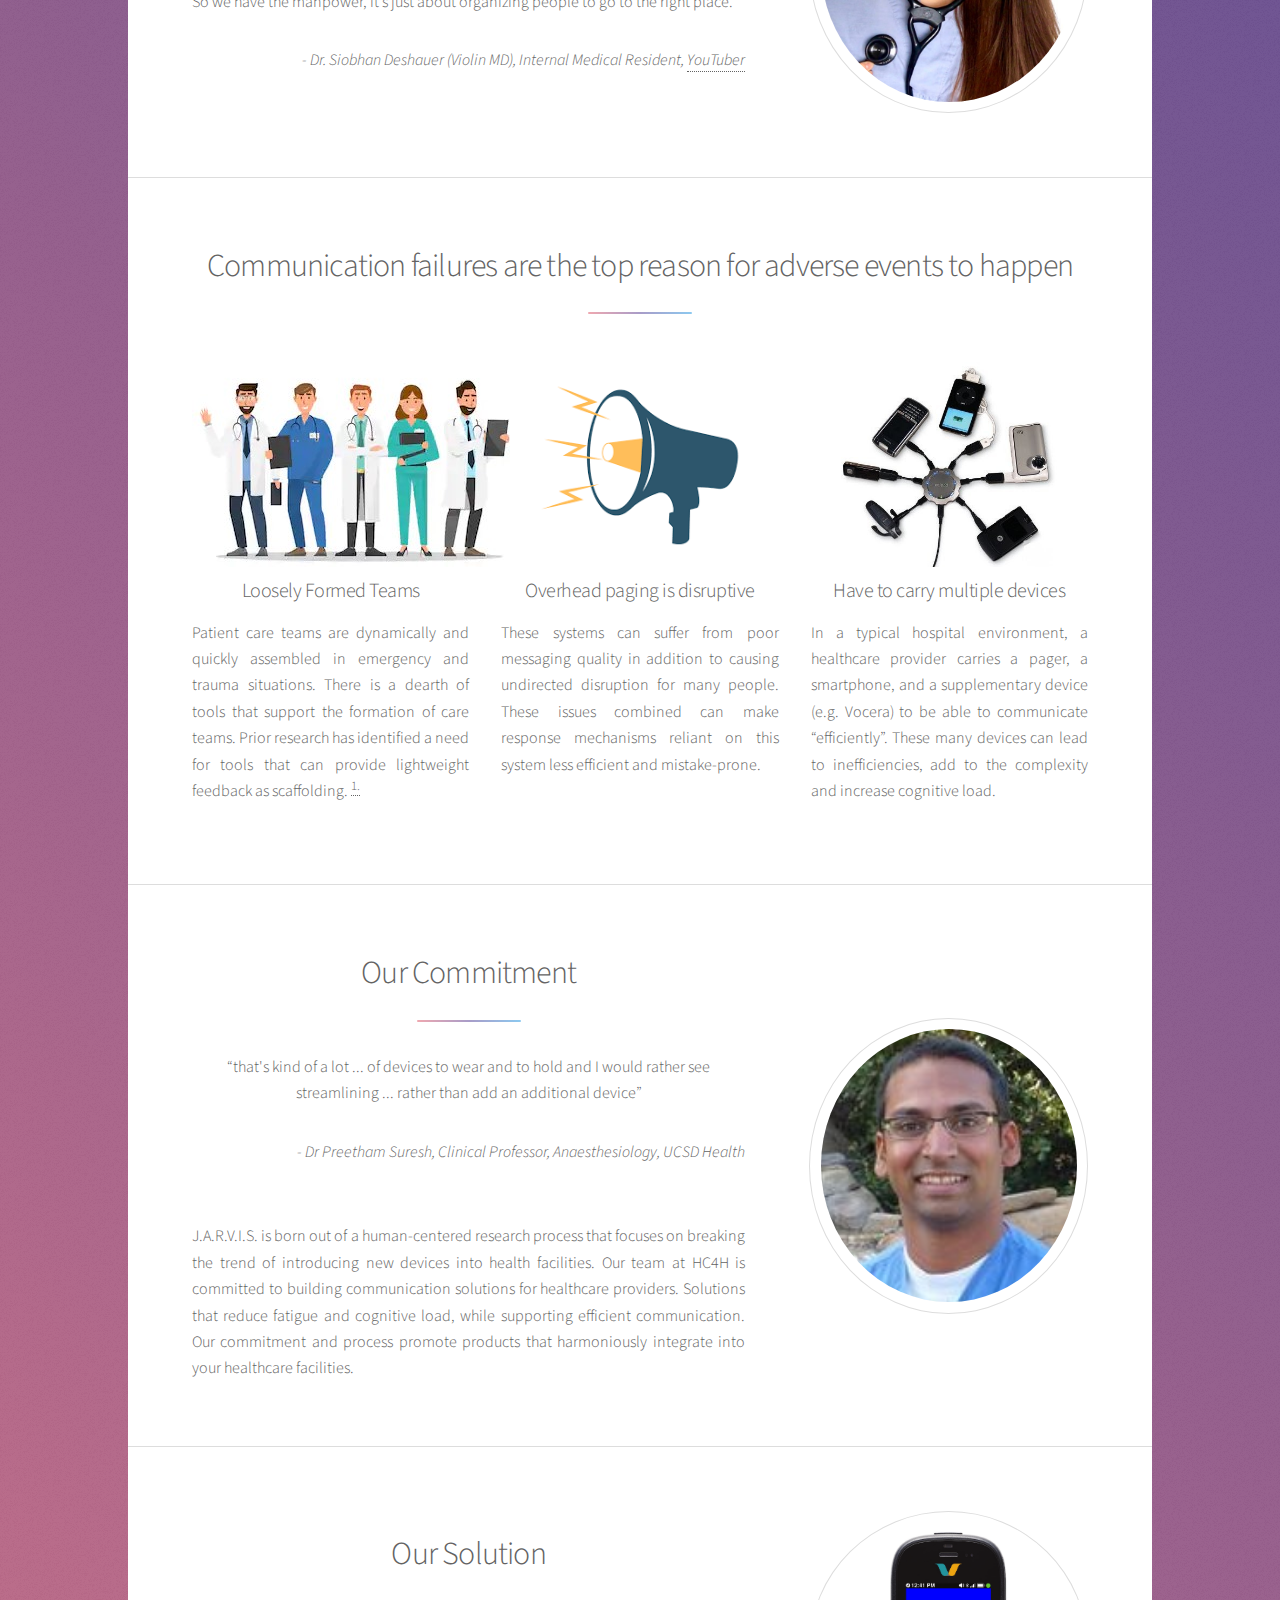
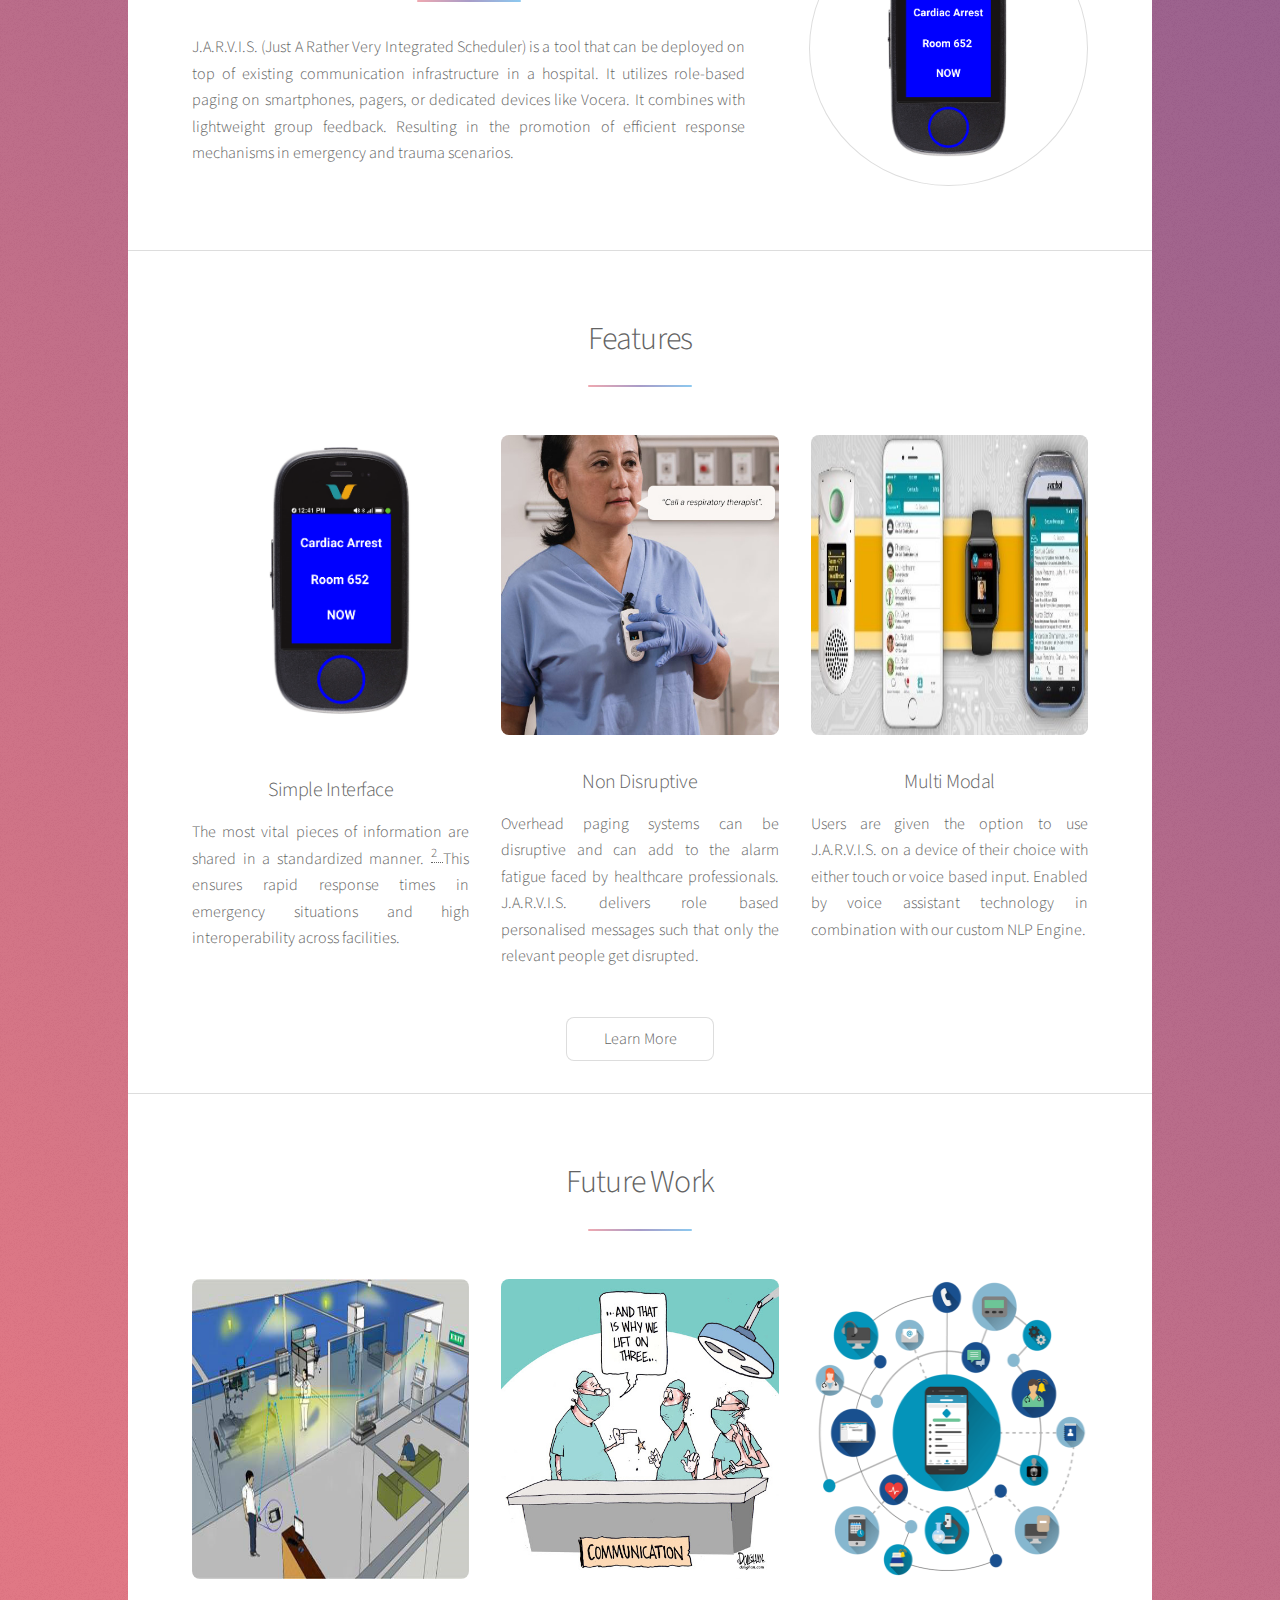
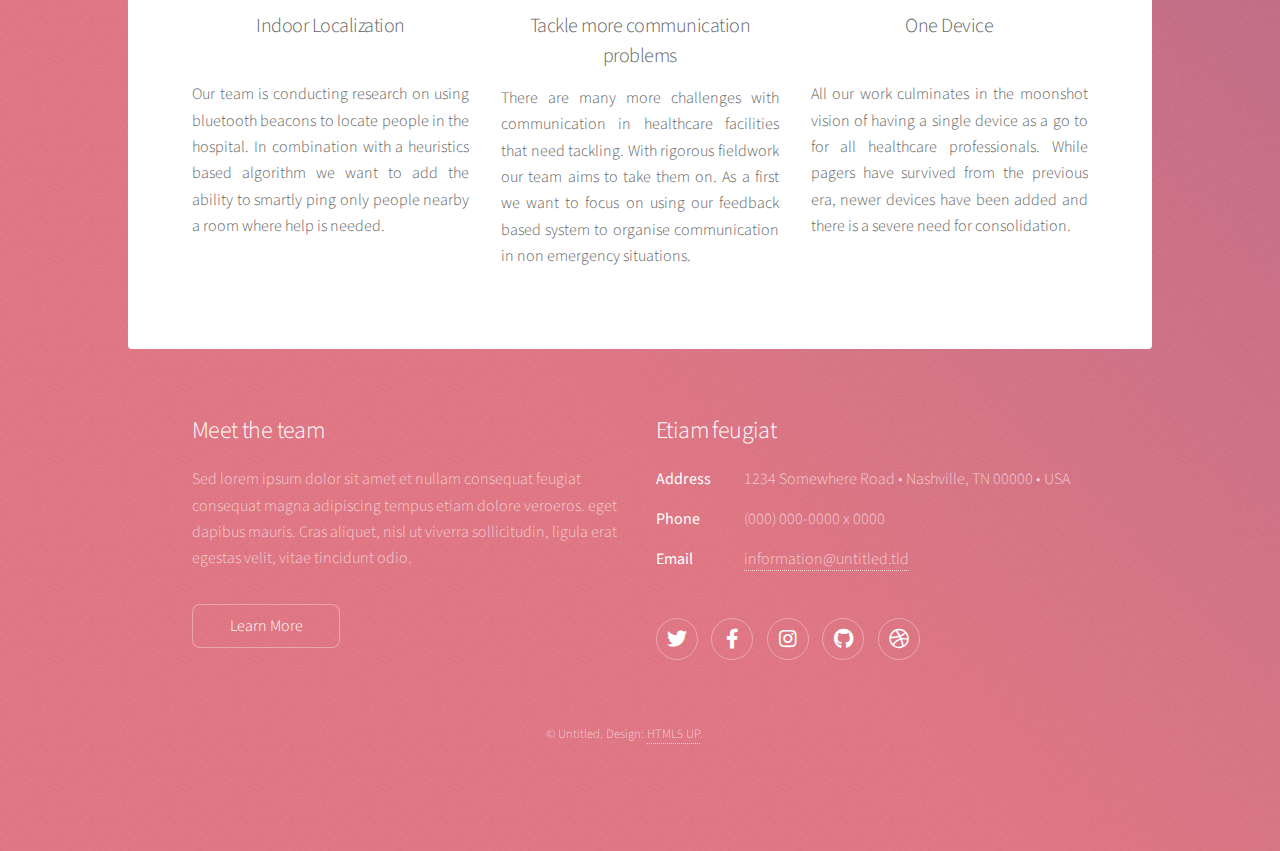
==== commit 48270794: "Add final video" ====
--- a/index.html
+++ b/index.html
@@ -28,11 +28,11 @@
 				<!-- Nav -->
 					<nav id="nav">
 						<ul>
-							<li><a href="#video">Showcase</a></li>
-							<li><a href="#intro" class="active">The Current Landscape</a></li>
+							<li><a href="#video" class="active">Showcase</a></li>
+							<li><a href="#intro">The Current Landscape</a></li>
+							<li><a href="#commitment">Our Commitment</a></li>
 							<li><a href="#cta">Our Solution</a></li>
 							<li><a href="#second">Envisioned Impact</a></li>
-							<li><a href="#commitment">Our Commitment</a></li>
 							<li><a href="#futurework">Future Work</a></li>
 						</ul>
 					</nav>
@@ -43,9 +43,7 @@
 						<section id="video" class="main">
 							<div class="spotlight">
 								<div class="content">
-									<iframe id="vid" width="1280" height="720"
-									src="https://www.youtube.com/embed/tgbNymZ7vqY">
-									</iframe> 
+									<video controls="controls" width="800" height="600" name="final" src="images/h4ch.mov" style="margin: 0 0 0 0;" align="center"></video> 
 								</div>
 							</div>
 						</section>
@@ -80,6 +78,13 @@
 											<sup><a href="https://dl.acm.org/doi/abs/10.1145/2145204.2145334">1.</a></sup></p>
 									</li>
 									<li>
+										<span class="image solid major style1"><img src="images/overhead-paging.png" alt="" height="205px"/></span>
+										<h3>Overhead paging is disruptive</h3>
+										<p align="justify">These systems can suffer from poor messaging quality in addition to causing undirected
+											disruption for many people. These issues combined can make response mechanisms reliant
+											on this system less efficient and mistake-prone.</p>
+									</li>
+									<li>
 										<span class="image solid major style1"><img src="images/multiple-devices.JPG" height="205px" alt="" /></span>
 										<h3>Have to carry multiple devices</h3>
 										<p align="justify">In a typical hospital environment, a healthcare provider carries a pager, a smartphone,
@@ -87,15 +92,30 @@
 											These many devices can lead to inefficiencies, add to the complexity and increase
 											 cognitive load.</p>
 									</li>
-									<li>
-										<span class="image solid major style1"><img src="images/overhead-paging.png" alt="" height="205px"/></span>
-										<h3>Overhead paging is disruptive</h3>
-										<p align="justify">These systems can suffer from poor messaging quality in addition to causing undirected
-											disruption for many people. These issues combined can make response mechanisms reliant
-											on this system less efficient and mistake-prone.</p>
-									</li>
-								</ul>
-							</section>
+								</ul>
+							</section>
+
+						<!-- Why Us -->
+						<section id="commitment" class="main special">
+							<div class="spotlight">
+								<div class="content">
+									<header class="major">
+										<h2>Our Commitment</h2>
+									</header>
+									<p>“that's kind of a lot ... of devices to wear and to hold and I would rather
+										see streamlining ... rather than add an additional device”</p>
+									<p align="right"><i>- Dr Preetham Suresh, Clinical Professor, Anaesthesiology, UCSD Health</i></p>
+									<br/>
+									<p align="justify">J.A.R.V.I.S. is born out of a human-centered research process that focuses on
+										breaking the trend of introducing new devices into health facilities. Our team
+										at HC4H is committed to building communication solutions for healthcare providers.
+										Solutions that reduce fatigue and cognitive load, while supporting efficient
+										communication. Our commitment and process promote products that harmoniously
+										integrate into your healthcare facilities.</p>
+								</div>
+								<span class="image"><img src="images/drpreetham.jpg" alt=""/></span>
+							</div>
+						</section>
 						
 						<!-- Get Started -->
 							<section id="cta" class="main special">
@@ -148,82 +168,6 @@
 								</ul>
 							</section>
 
-						<!-- Second Section -->
-							<section id="second" class="main special">
-								<header class="major">
-									<h2>A hospital by the numbers</h2>
-									<p>Donec imperdiet consequat consequat. Suspendisse feugiat congue<br />
-									posuere. Nulla massa urna, fermentum eget quam aliquet.</p>
-								</header>
-								<ul class="statistics">
-									<li class="style1">
-										<span class="icon solid fa-code-branch"></span>
-										<strong>5,120</strong> Etiam
-									</li>
-									<li class="style2">
-										<span class="icon fa-folder-open"></span>
-										<strong>8,192</strong> Magna
-									</li>
-									<li class="style3">
-										<span class="icon solid fa-signal"></span>
-										<strong>2,048</strong> Tempus
-									</li>
-									<li class="style4">
-										<span class="icon solid fa-laptop"></span>
-										<strong>4,096</strong> Aliquam
-									</li>
-									<li class="style5">
-										<span class="icon fa-gem"></span>
-										<strong>1,024</strong> Nullam
-									</li>
-								</ul>
-								<p class="content">Nam elementum nisl et mi a commodo porttitor. Morbi sit amet nisl eu arcu faucibus hendrerit vel a risus. Nam a orci mi, elementum ac arcu sit amet, fermentum pellentesque et purus. Integer maximus varius lorem, sed convallis diam accumsan sed. Etiam porttitor placerat sapien, sed eleifend a enim pulvinar faucibus semper quis ut arcu. Ut non nisl a mollis est efficitur vestibulum. Integer eget purus nec nulla mattis et accumsan ut magna libero. Morbi auctor iaculis porttitor. Sed ut magna ac risus et hendrerit scelerisque. Praesent eleifend lacus in lectus aliquam porta. Cras eu ornare dui curabitur lacinia.</p>
-								<ul class="statistics">
-									<li class="style1">
-										<span class="icon solid fa-code-branch"></span>
-										<strong>5,120</strong> Etiam
-									</li>
-									<li class="style2">
-										<span class="icon fa-folder-open"></span>
-										<strong>8,192</strong> Magna
-									</li>
-									<li class="style3">
-										<span class="icon solid fa-signal"></span>
-										<strong>2,048</strong> Tempus
-									</li>
-									<li class="style4">
-										<span class="icon solid fa-laptop"></span>
-										<strong>4,096</strong> Aliquam
-									</li>
-									<li class="style5">
-										<span class="icon fa-gem"></span>
-										<strong>1,024</strong> Nullam
-									</li>
-								</ul>
-							</section>
-
-						<!-- Why Us -->
-							<section id="commitment" class="main special">
-								<div class="spotlight">
-									<div class="content">
-										<header class="major">
-											<h2>Our Commitment</h2>
-										</header>
-										<p>“that's kind of a lot ... of devices to wear and to hold and I would rather
-											see streamlining ... rather than add an additional device”</p>
-										<p align="right"><i>- Dr Preetham Suresh, Clinical Professor, Anesthesiology, UCSD Health</i></p>
-										<br/>
-										<p align="justify">J.A.R.V.I.S. is born out of a human-centered research process that focuses on
-											breaking the trend of introducing new devices into health facilities. Our team
-											at HC4H is committed to building communication solutions for healthcare providers.
-											Solutions that reduce fatigue and cognitive load, while supporting efficient
-											communication. Our commitment and process promote products that harmoniously
-											integrate into your healthcare facilities.</p>
-									</div>
-									<span class="image"><img src="images/drpreetham.jpg" alt=""/></span>
-								</div>
-							</section>
-
 						<!-- Future Work -->
 							<section id="futurework" class="main special">
 								<header class="major">
@@ -231,19 +175,25 @@
 								</header>
 								<ul class="features">
 									<li>
-										<span class="image fit"><img src="images/mlai.jpg" alt="" height="300px"/></span>
-										<h3>AI/ML Insights</h3>
-										<p></p>
-									</li>
-									<li>
-										<span class="image fit"><img src="images/multimodal.jpg" alt="" height="300px"/></span>
+										<span class="image fit"><img src="images/localization.png" alt="" height="300px"/></span>
+										<h3>Indoor Localization</h3>
+										<br/>
+										<p align="justify">Our team is conducting research on using bluetooth beacons to locate people in the hospital.
+											In combination with a heuristics based algorithm we want to add the ability to smartly ping only people nearby a room where help is needed.</p>
+									</li>
+									<li>
+										<span class="image fit"><img src="images/communication-problems.jpg" alt="" height="300px"/></span>
 										<h3>Tackle more communication problems</h3>
-										<p>Sed lorem amet ipsum dolor et amet nullam consequat a feugiat consequat tempus veroeros sed consequat.</p>
+										<p align="justify">There are many more challenges with communication in healthcare facilities that need tackling. With rigorous fieldwork
+											our team aims to take them on. As a first we want to focus on using our feedback based system to organise communication
+											in non emergency situations.</p>
 									</li>
 									<li>
 										<span class="image fit"><img src="images/onedevice.png" alt="" height="300px"/></span>
 										<h3>One Device</h3>
-										<p>Sed lorem amet ipsum dolor et amet nullam consequat a feugiat consequat tempus veroeros sed consequat.</p>
+										<br/>
+										<p align="justify"> All our work culminates in the moonshot vision of having a single device as a go to for all healthcare professionals.
+											While pagers have survived from the previous era, newer devices have been added and there is a severe need for consolidation.</p>
 									</li>
 								</ul>
 							</section>
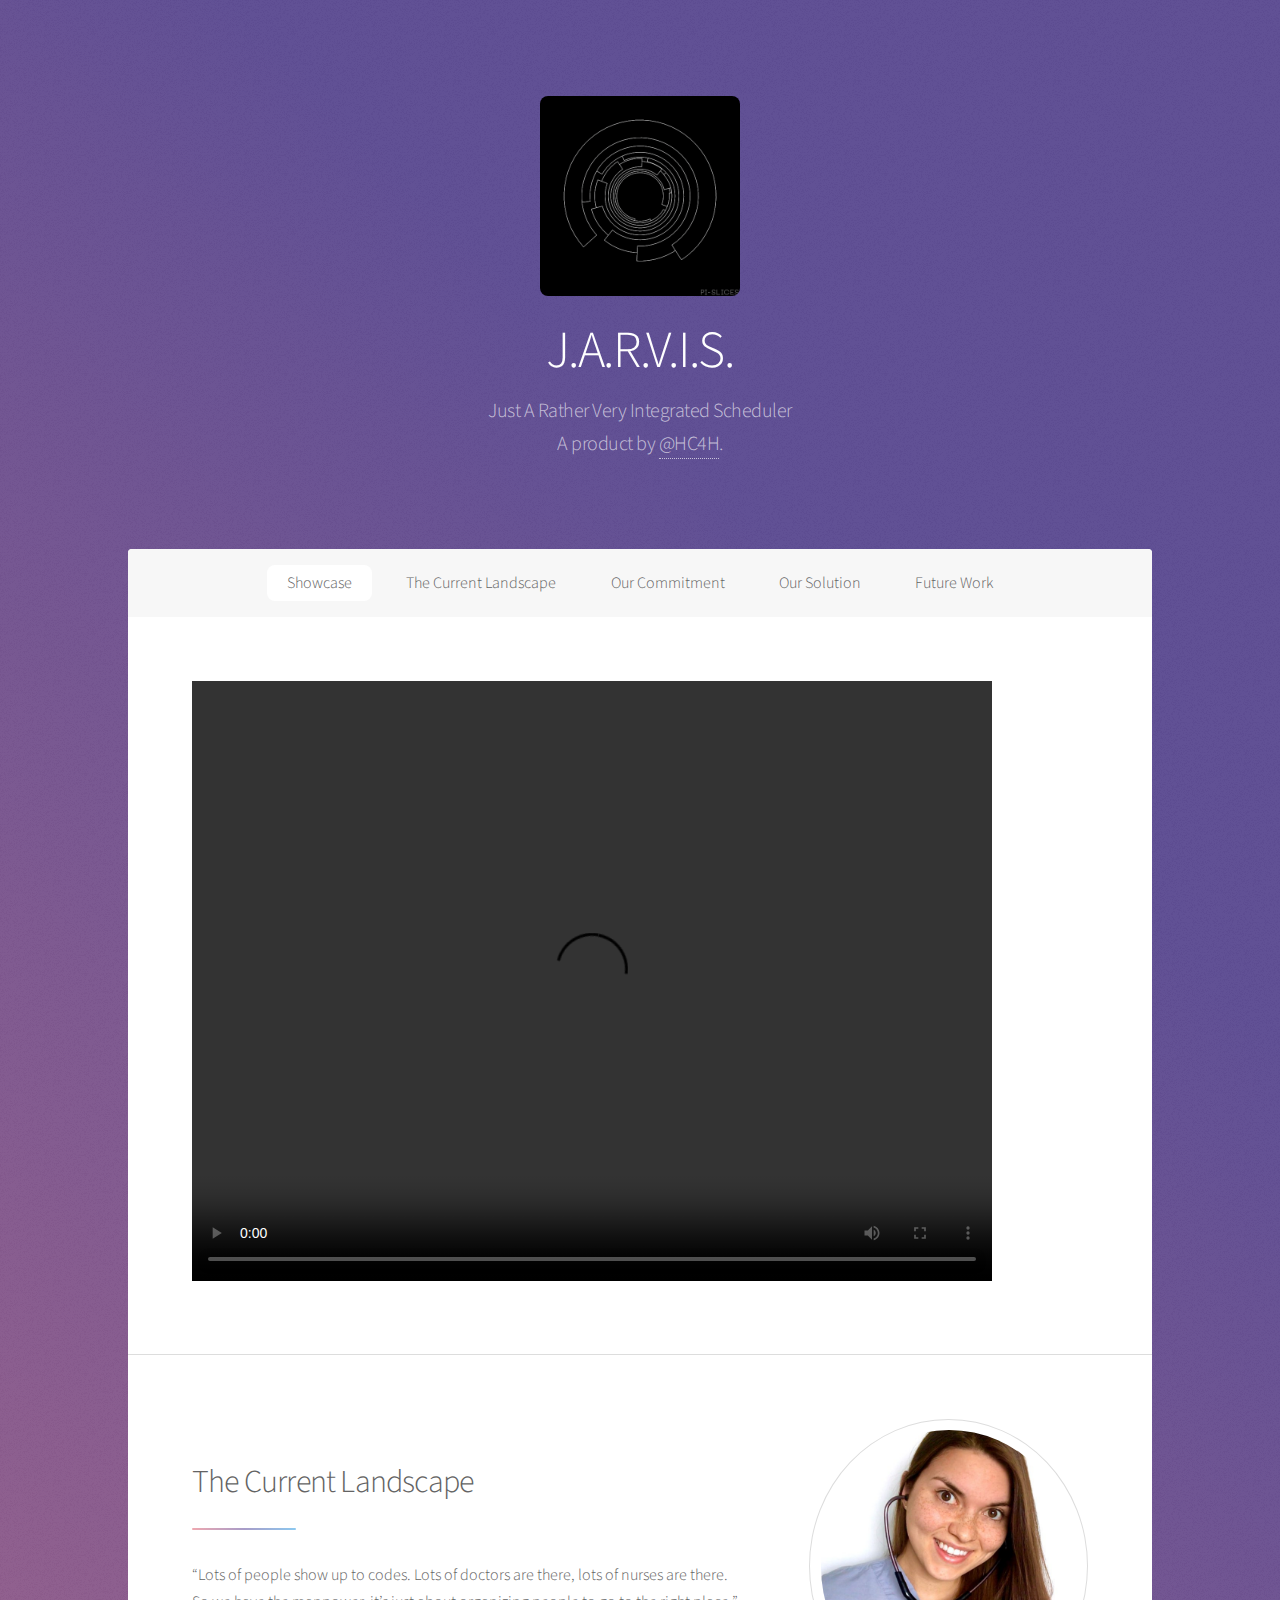
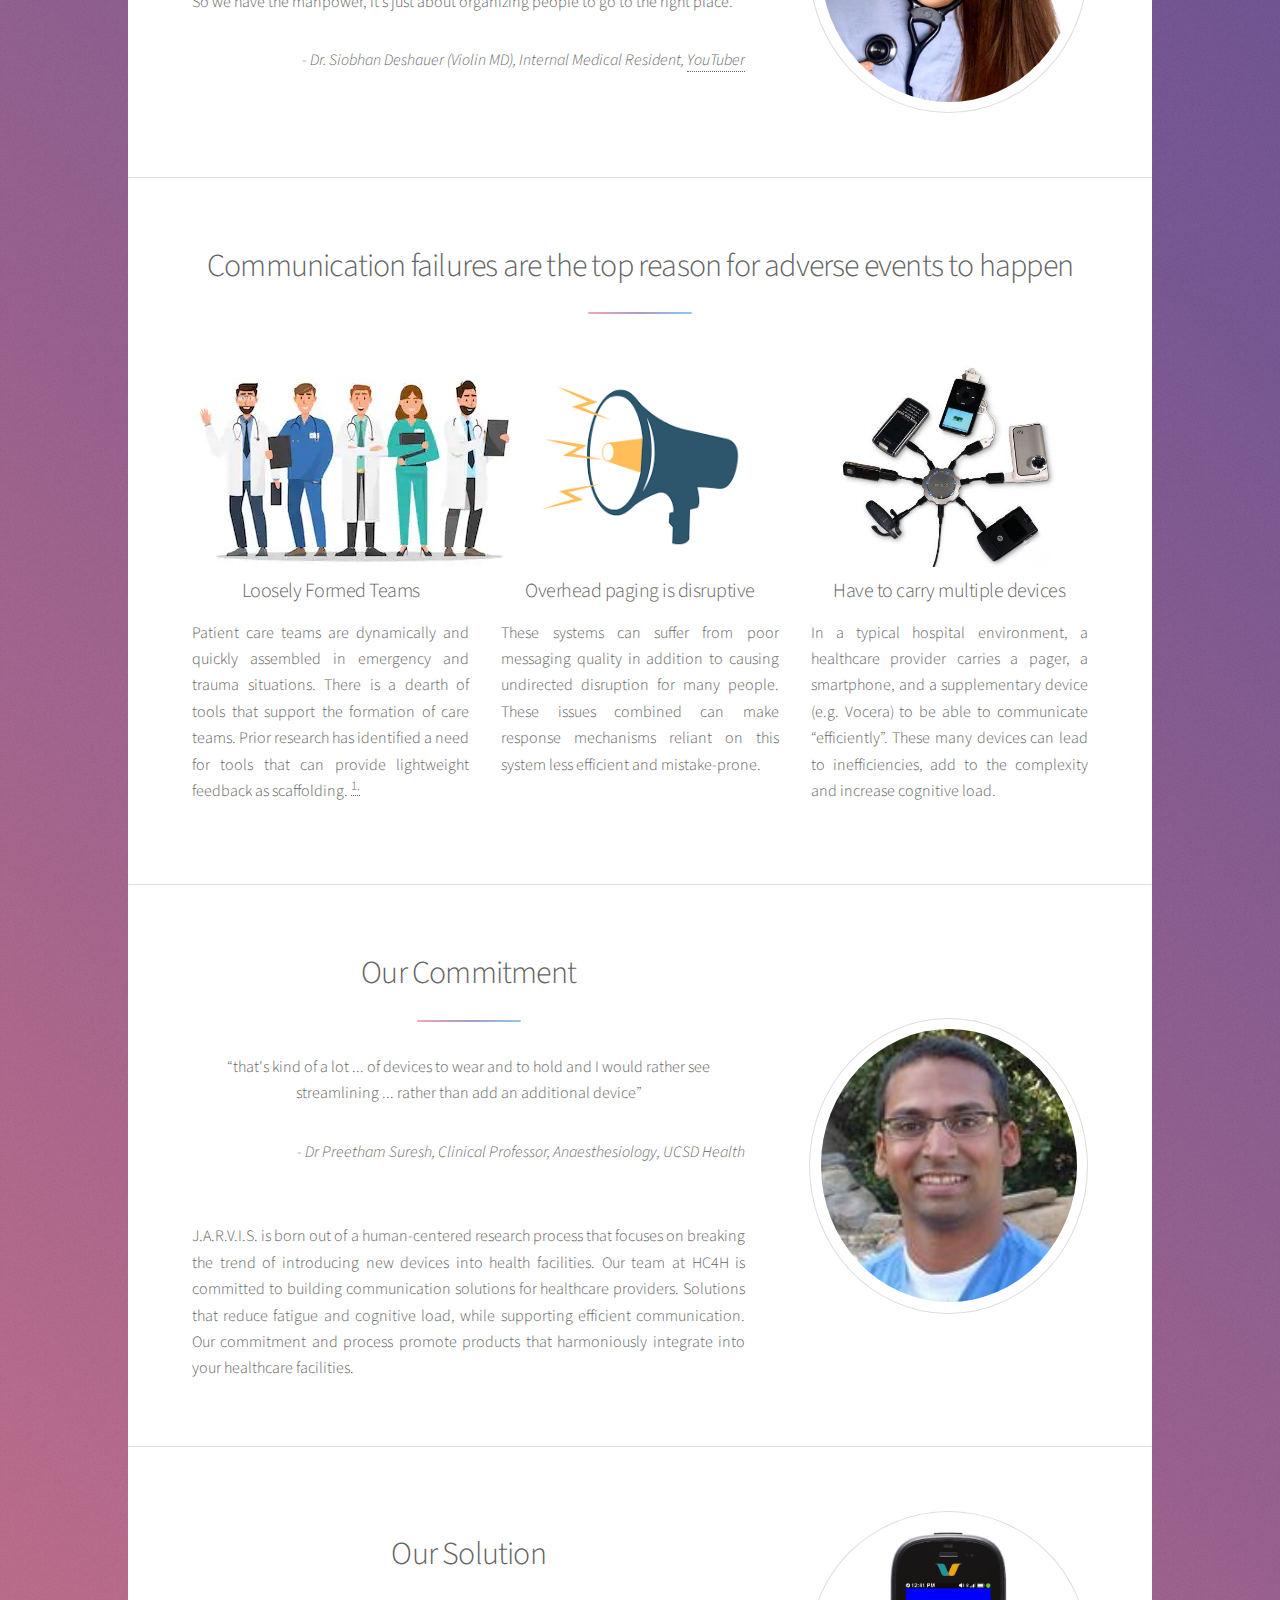
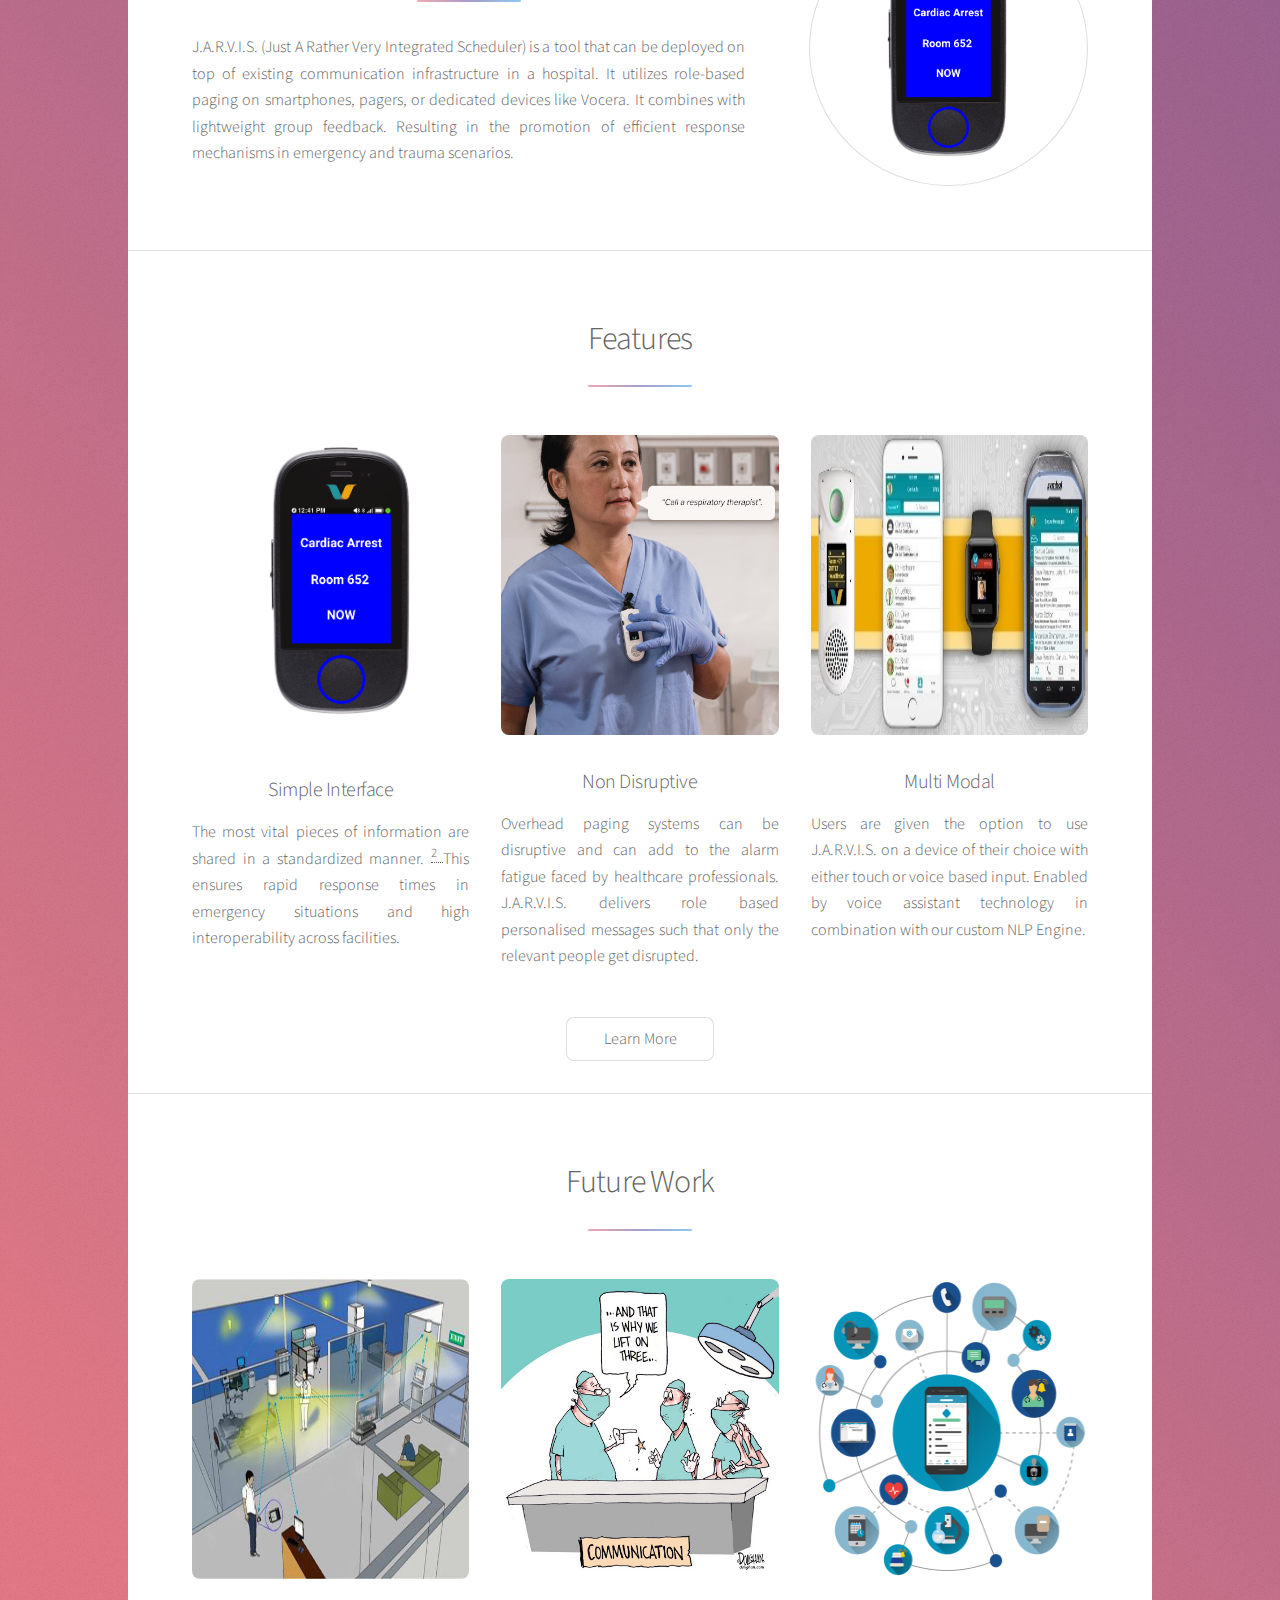
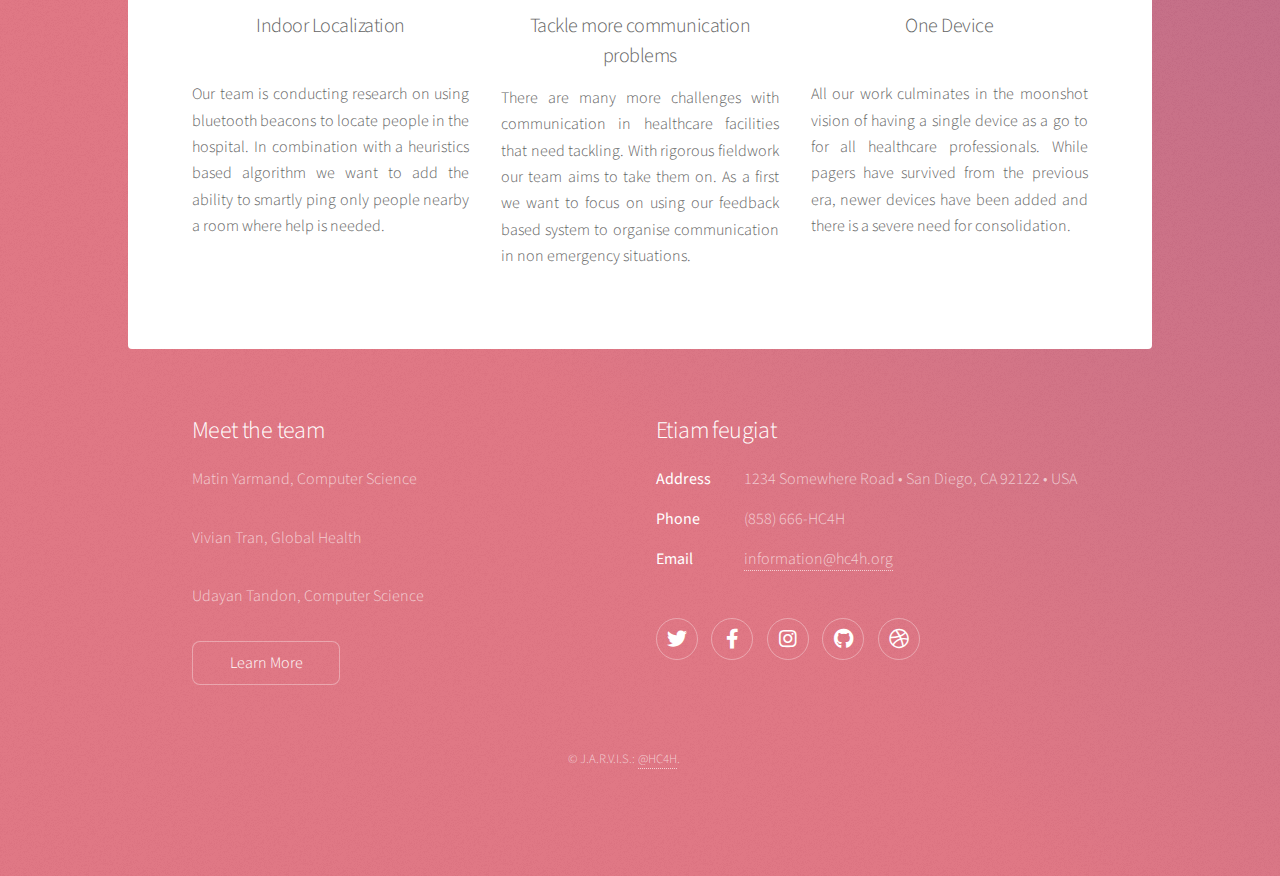
==== commit 8f41b810: "Fixes" ====
--- a/index.html
+++ b/index.html
@@ -32,7 +32,6 @@
 							<li><a href="#intro">The Current Landscape</a></li>
 							<li><a href="#commitment">Our Commitment</a></li>
 							<li><a href="#cta">Our Solution</a></li>
-							<li><a href="#second">Envisioned Impact</a></li>
 							<li><a href="#futurework">Future Work</a></li>
 						</ul>
 					</nav>
@@ -164,7 +163,7 @@
 									</li>
 								</ul>
 								<ul class="statistics" style="margin: 0 0 0 0;">
-									<li style="padding: 0em;"><a href="team.html" class="button">Learn More</a></li>
+									<li style="padding: 0em;"><a href="jarvis.html" class="button">Learn More</a></li>
 								</ul>
 							</section>
 
@@ -204,7 +203,9 @@
 					<footer id="footer">
 						<section>
 							<h2>Meet the team</h2>
-							<p>Sed lorem ipsum dolor sit amet et nullam consequat feugiat consequat magna adipiscing tempus etiam dolore veroeros. eget dapibus mauris. Cras aliquet, nisl ut viverra sollicitudin, ligula erat egestas velit, vitae tincidunt odio.</p>
+							<p>Matin Yarmand, Computer Science</p>
+							<p>Vivian Tran, Global Health</p>
+							<p>Udayan Tandon, Computer Science</p>
 							<ul class="actions">
 								<li><a href="team.html" class="button">Learn More</a></li>
 							</ul>
@@ -213,11 +214,11 @@
 							<h2>Etiam feugiat</h2>
 							<dl class="alt">
 								<dt>Address</dt>
-								<dd>1234 Somewhere Road &bull; Nashville, TN 00000 &bull; USA</dd>
+								<dd>1234 Somewhere Road &bull; San Diego, CA 92122 &bull; USA</dd>
 								<dt>Phone</dt>
-								<dd>(000) 000-0000 x 0000</dd>
+								<dd>(858) 666-HC4H </dd>
 								<dt>Email</dt>
-								<dd><a href="#">information@untitled.tld</a></dd>
+								<dd><a href="#">information@hc4h.org</a></dd>
 							</dl>
 							<ul class="icons">
 								<li><a href="#" class="icon brands fa-twitter alt"><span class="label">Twitter</span></a></li>
@@ -227,7 +228,7 @@
 								<li><a href="#" class="icon brands fa-dribbble alt"><span class="label">Dribbble</span></a></li>
 							</ul>
 						</section>
-						<p class="copyright">&copy; Untitled. Design: <a href="https://html5up.net">HTML5 UP</a>.</p>
+						<p class="copyright">&copy; J.A.R.V.I.S.: <a href="hc4h.html">@HC4H</a>.</p>
 					</footer>
 
 			</div>
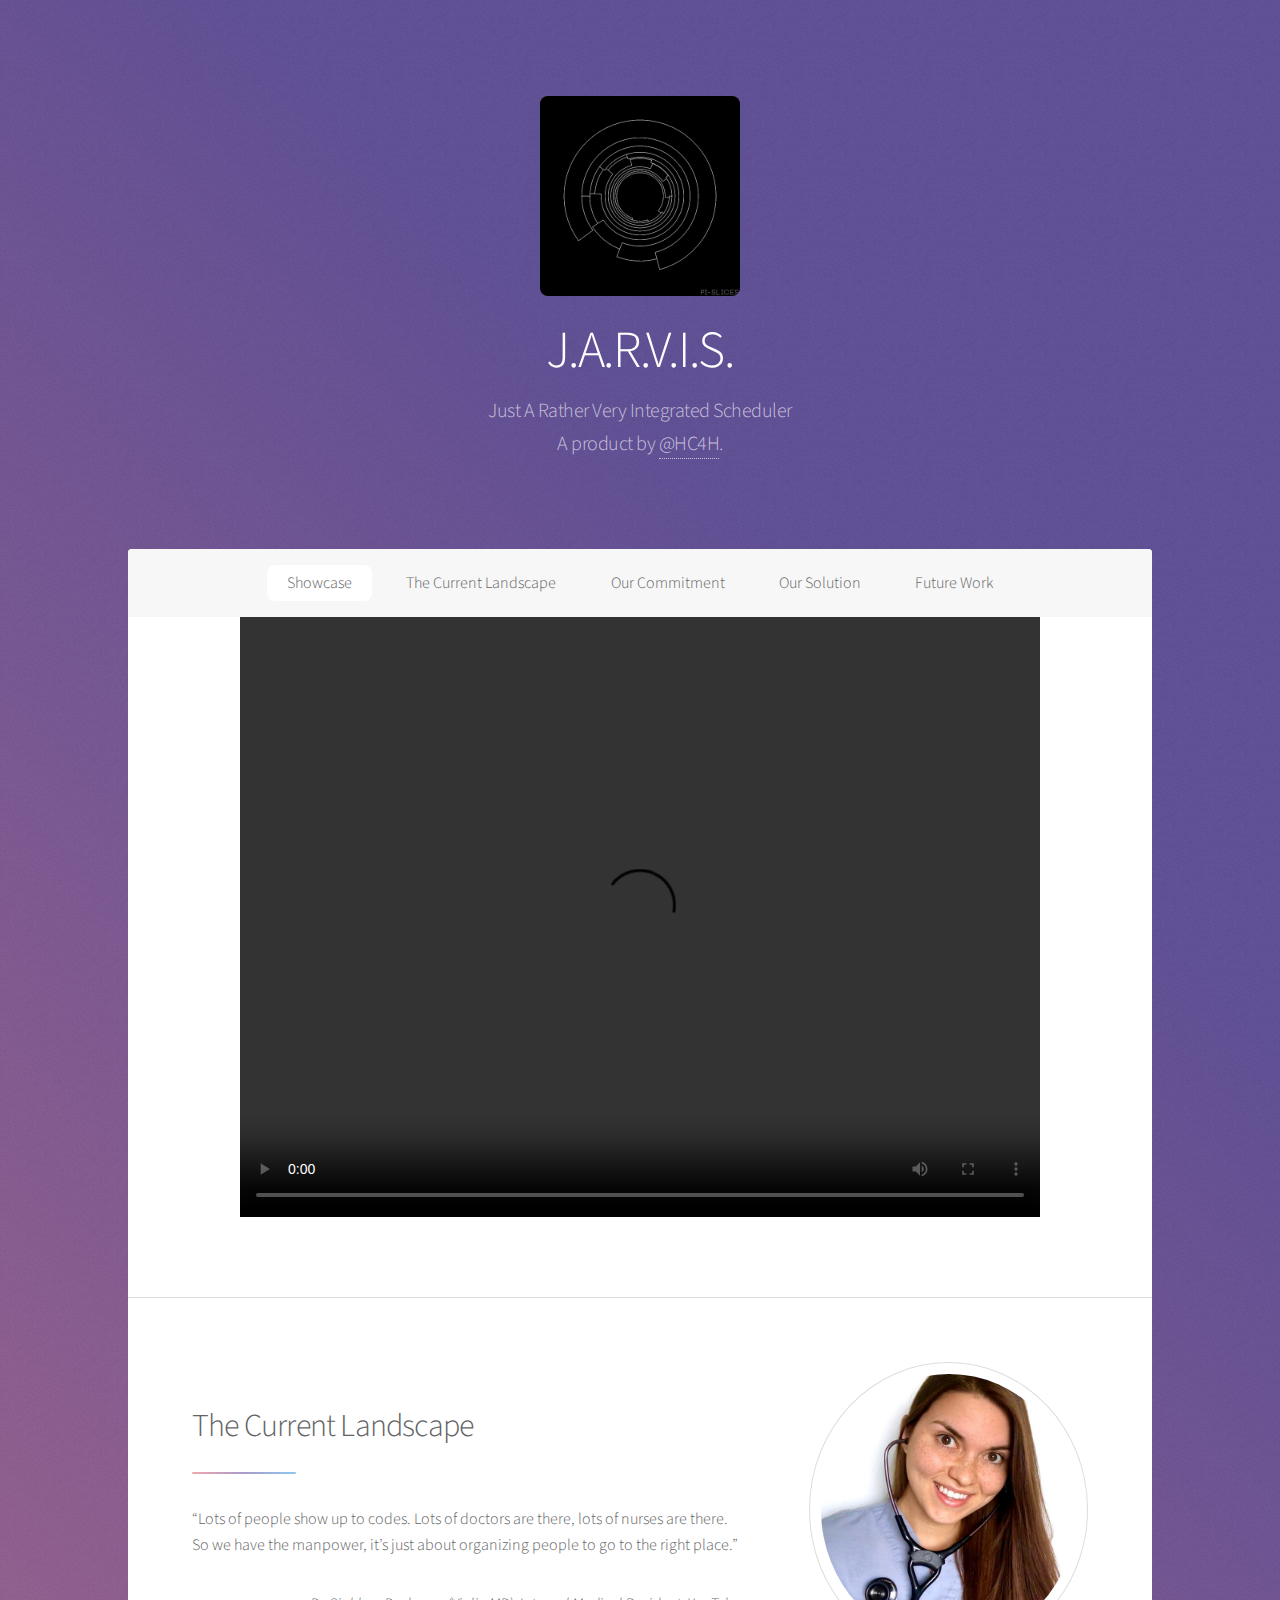
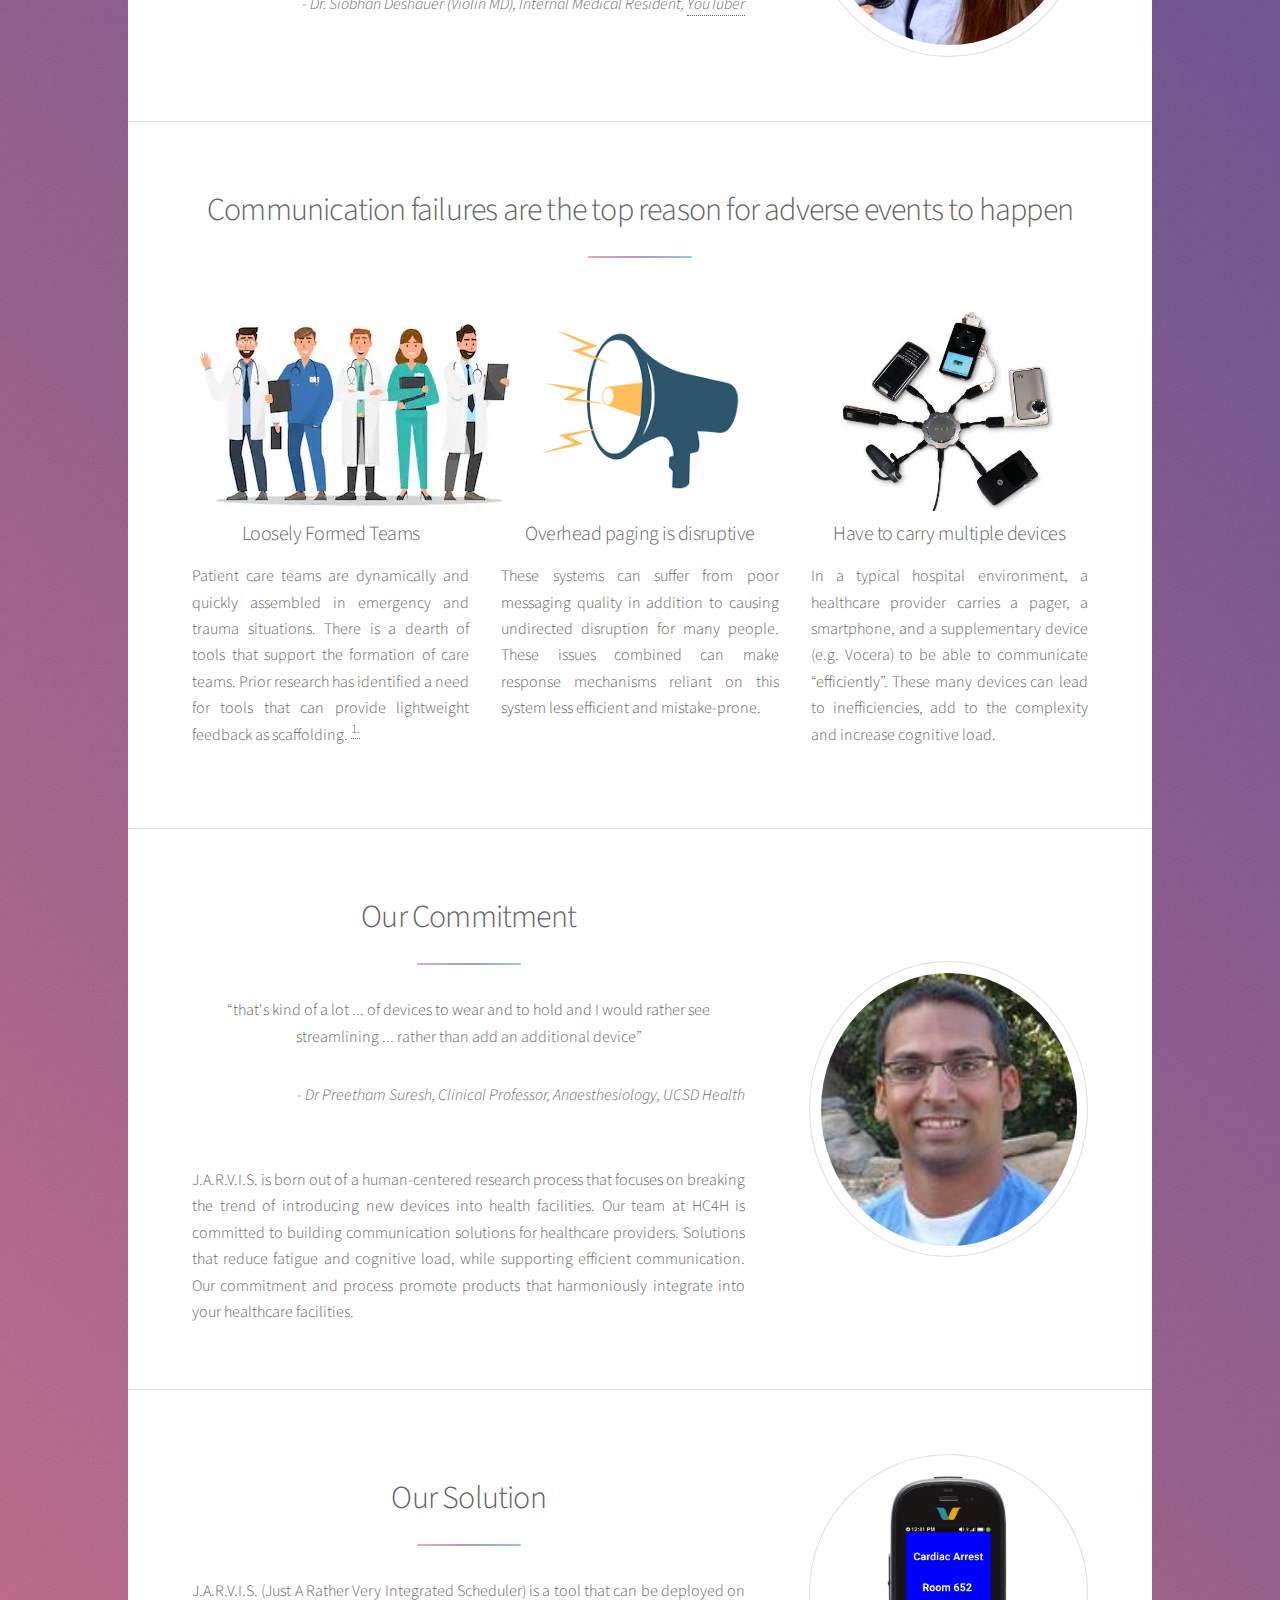
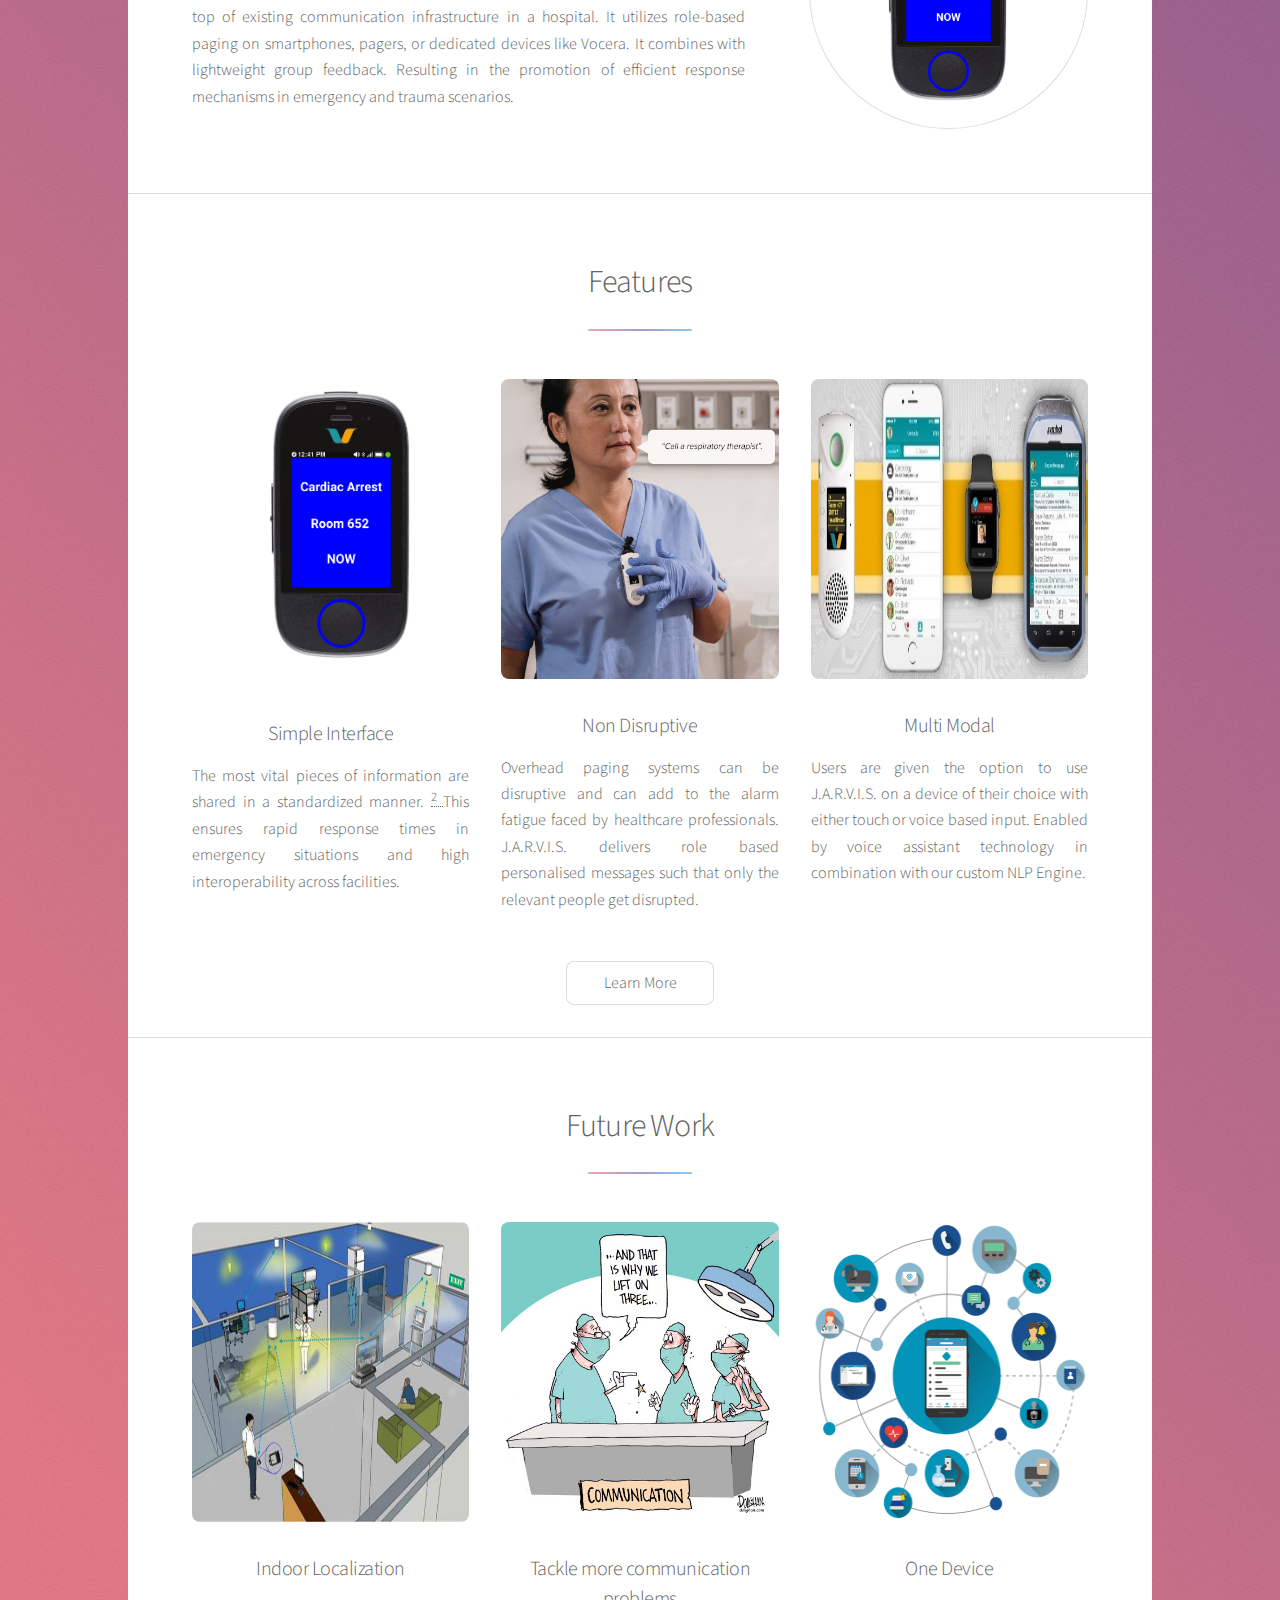
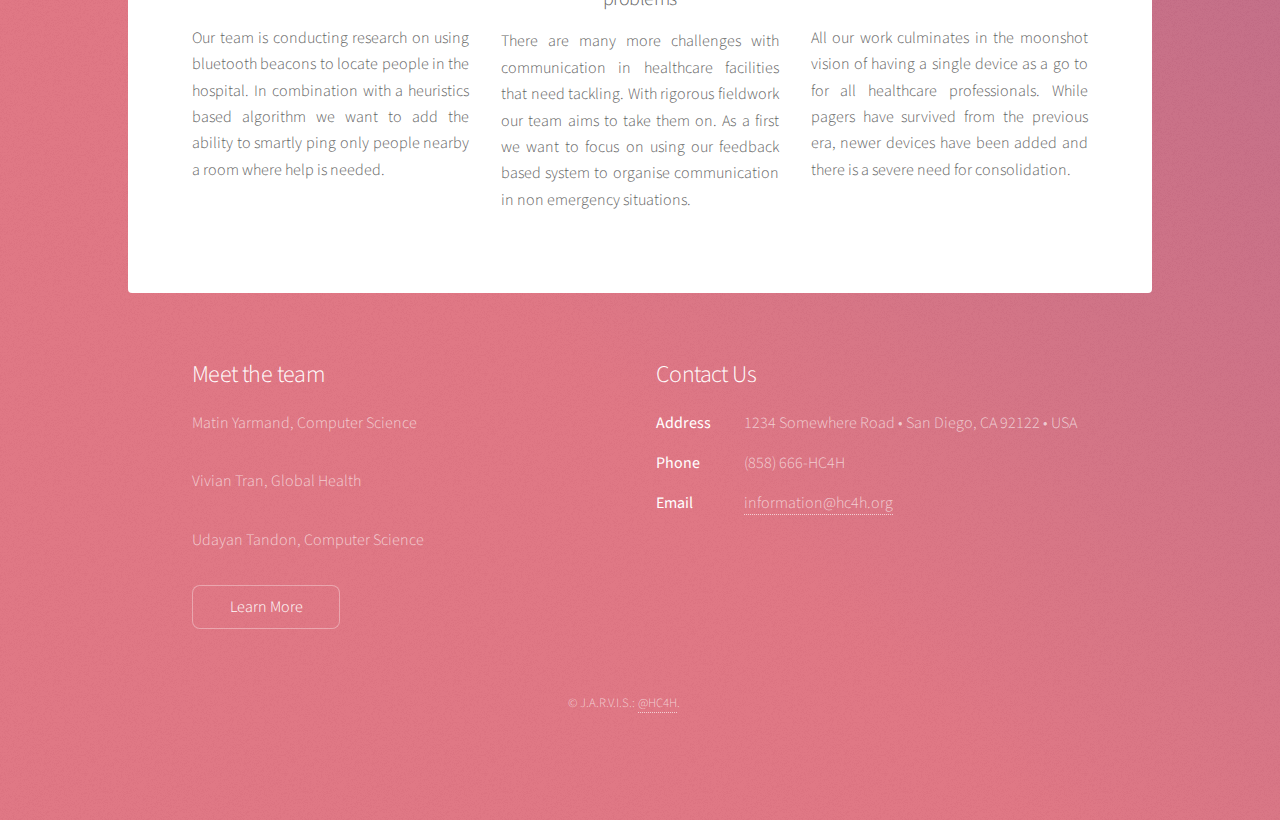
==== commit 01c93979: "Minor changes" ====
--- a/index.html
+++ b/index.html
@@ -39,10 +39,10 @@
 				<!-- Main -->
 					<div id="main">
 					<!-- Video -->
-						<section id="video" class="main">
+						<section id="video" class="main" style=" padding: 0em 5em 3em 5em">
 							<div class="spotlight">
 								<div class="content">
-									<video controls="controls" width="800" height="600" name="final" src="images/h4ch.mov" style="margin: 0 0 0 0;" align="center"></video> 
+									<video controls="controls" width="800" height="600" name="final" src="images/h4ch.mov" style="margin:auto; display:table;"></video> 
 								</div>
 							</div>
 						</section>
@@ -207,11 +207,11 @@
 							<p>Vivian Tran, Global Health</p>
 							<p>Udayan Tandon, Computer Science</p>
 							<ul class="actions">
-								<li><a href="team.html" class="button">Learn More</a></li>
+								<li><a href="hc4h.html" class="button">Learn More</a></li>
 							</ul>
 						</section>
 						<section>
-							<h2>Etiam feugiat</h2>
+							<h2>Contact Us</h2>
 							<dl class="alt">
 								<dt>Address</dt>
 								<dd>1234 Somewhere Road &bull; San Diego, CA 92122 &bull; USA</dd>
@@ -220,13 +220,6 @@
 								<dt>Email</dt>
 								<dd><a href="#">information@hc4h.org</a></dd>
 							</dl>
-							<ul class="icons">
-								<li><a href="#" class="icon brands fa-twitter alt"><span class="label">Twitter</span></a></li>
-								<li><a href="#" class="icon brands fa-facebook-f alt"><span class="label">Facebook</span></a></li>
-								<li><a href="#" class="icon brands fa-instagram alt"><span class="label">Instagram</span></a></li>
-								<li><a href="#" class="icon brands fa-github alt"><span class="label">GitHub</span></a></li>
-								<li><a href="#" class="icon brands fa-dribbble alt"><span class="label">Dribbble</span></a></li>
-							</ul>
 						</section>
 						<p class="copyright">&copy; J.A.R.V.I.S.: <a href="hc4h.html">@HC4H</a>.</p>
 					</footer>
--- a/assets/css/main.css
+++ b/assets/css/main.css
@@ -2414,6 +2414,11 @@
 			width: 100%;
 		}
 
+		.image.main-alt {
+			display: block;
+			margin: 0 0 3em 0;
+		}
+
 			.image.main img {
 				width: 100%;
 			}
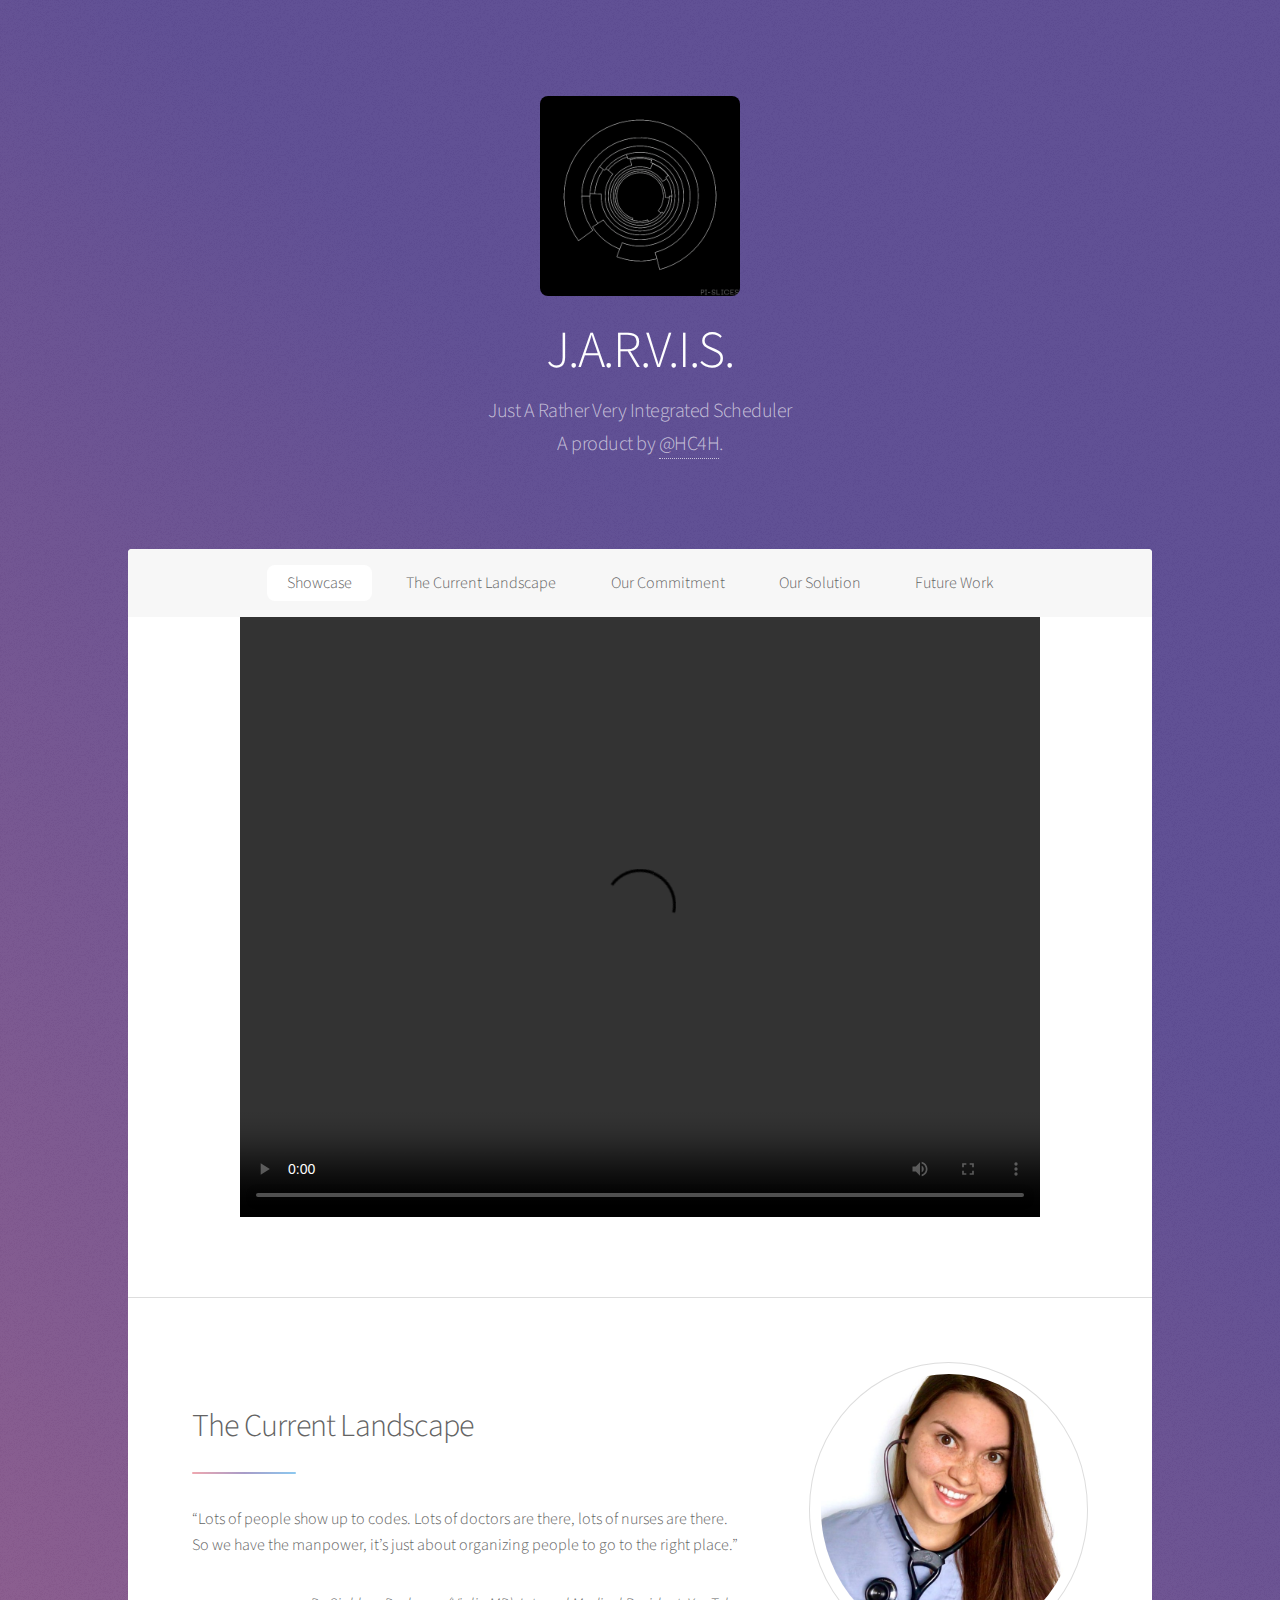
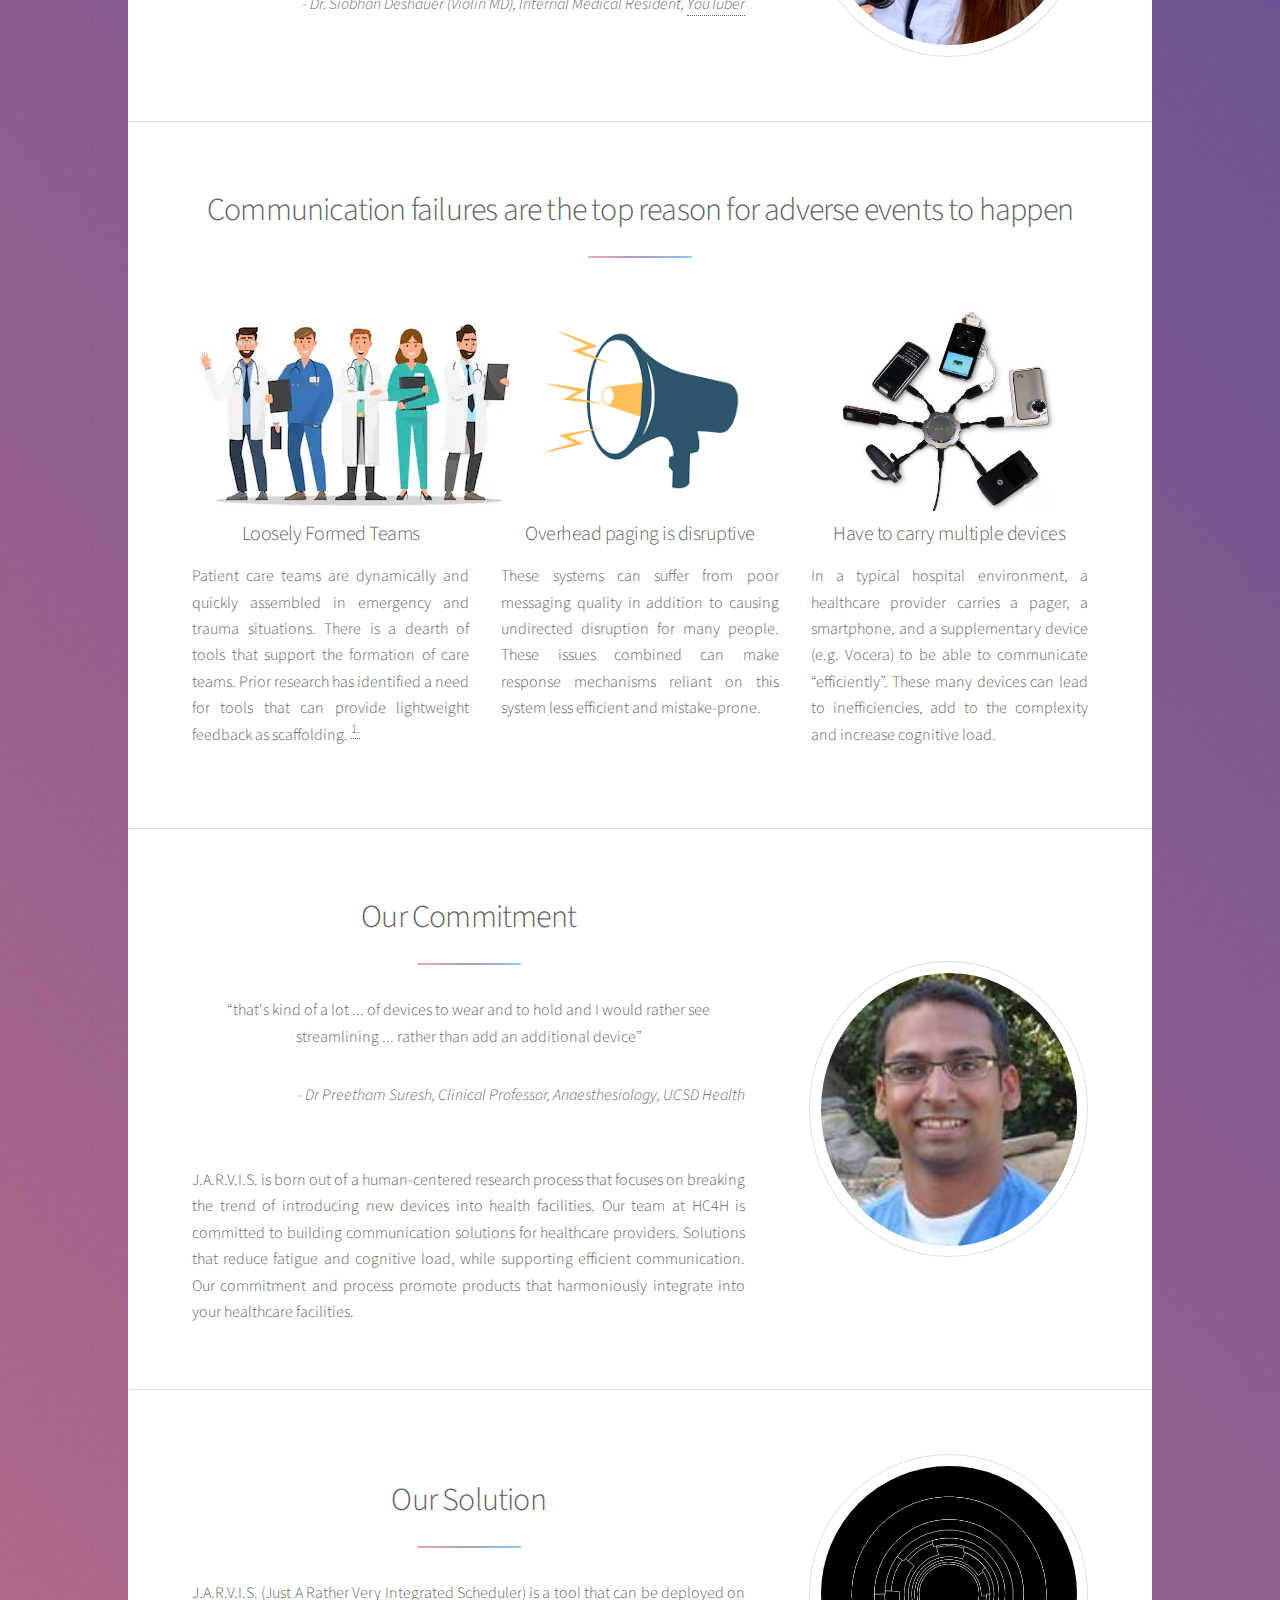
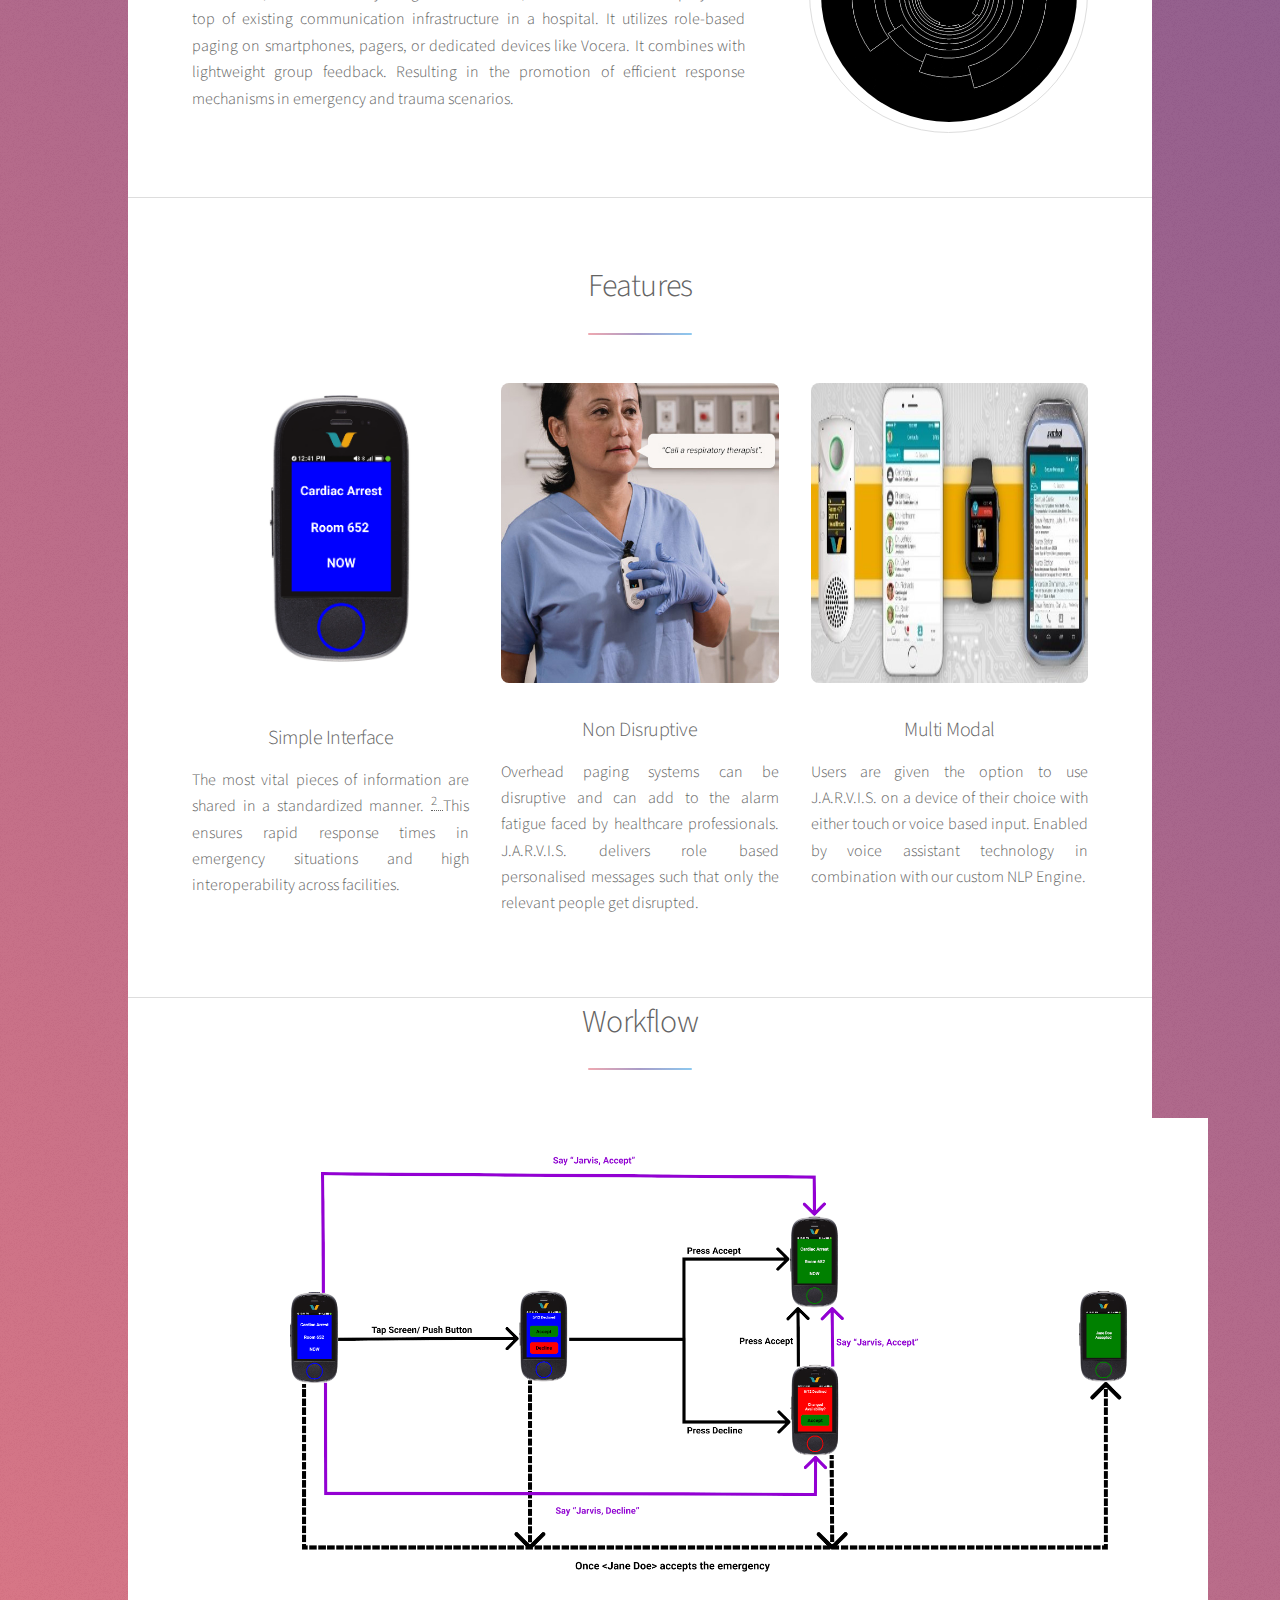
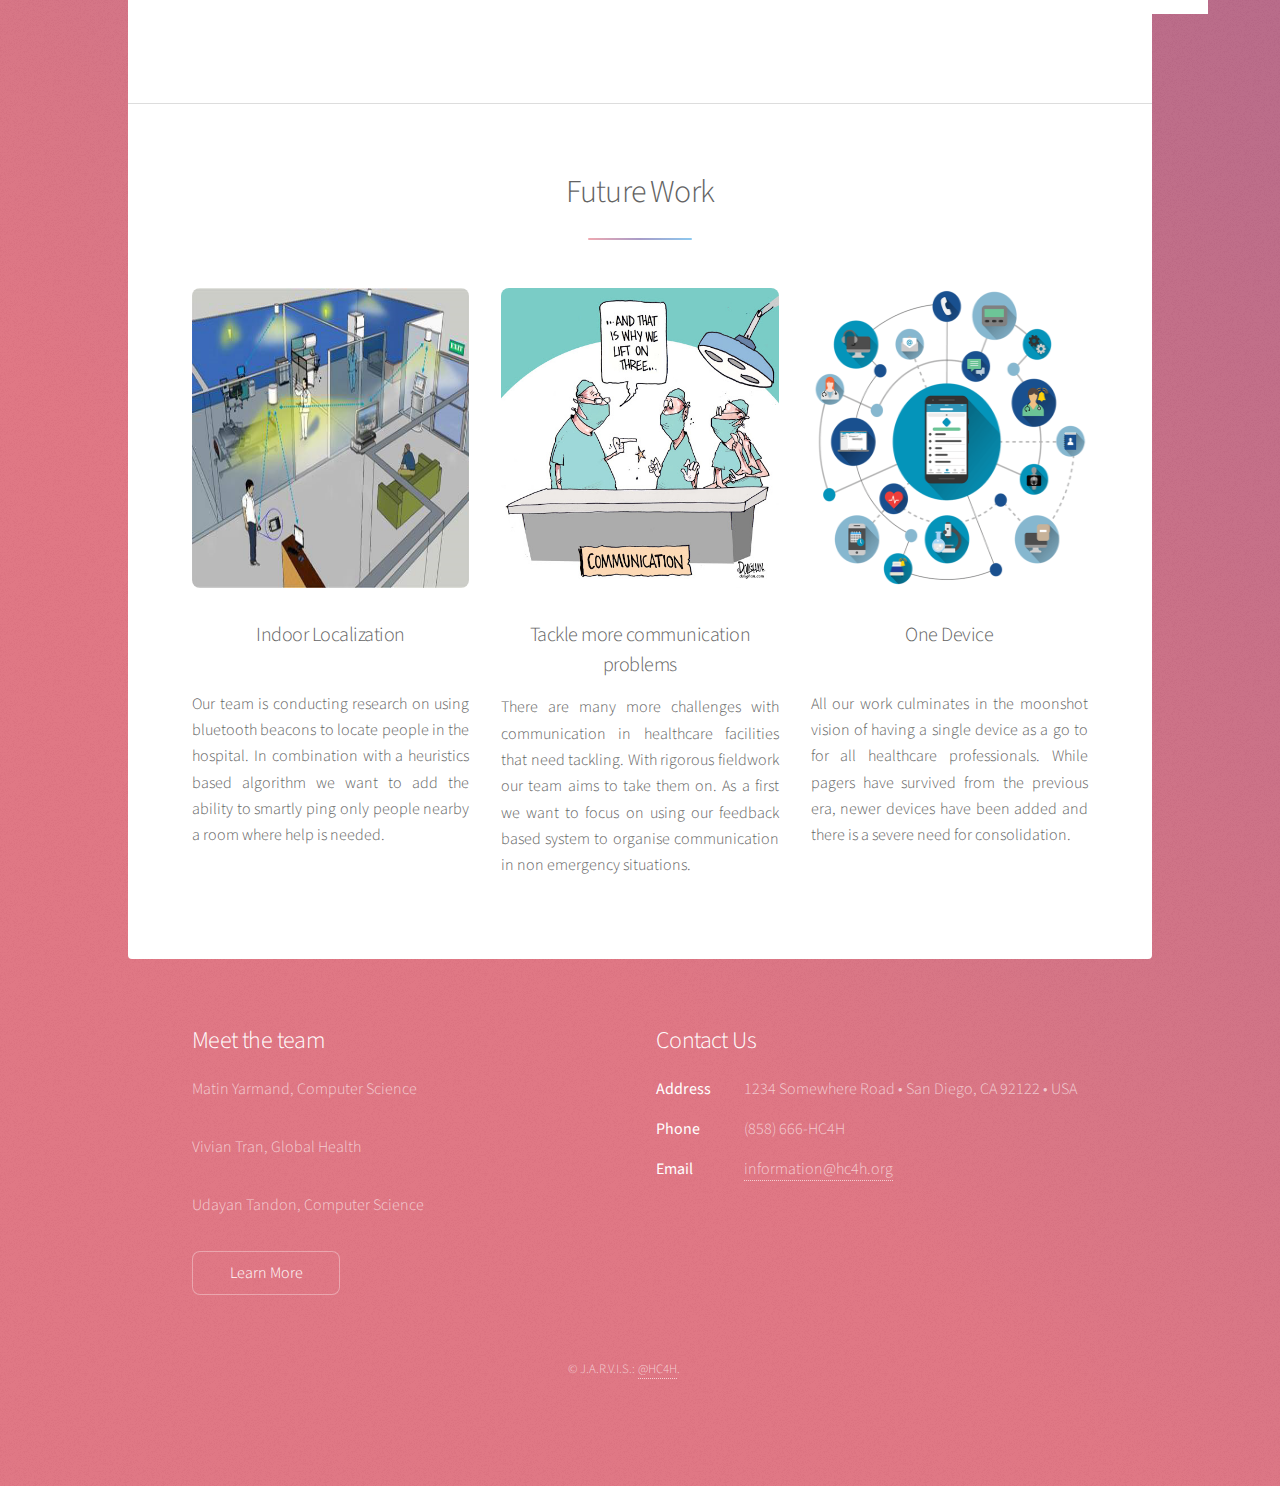
==== commit 103e1ed2: "Fix video" ====
--- a/index.html
+++ b/index.html
@@ -129,7 +129,7 @@
 											like Vocera. It combines with lightweight group feedback. Resulting in the promotion of
 											efficient response mechanisms in emergency and trauma scenarios.</p>
 									</div>
-									<span class="image"><img src="images/smartbadge.png" alt="" /></span>
+									<span class="image"><img src="images/jarvis.gif" alt="" /></span>
 								</div>
 							</section>
 
@@ -162,9 +162,16 @@
 											technology in combination with our custom NLP Engine.</p>
 									</li>
 								</ul>
-								<ul class="statistics" style="margin: 0 0 0 0;">
-									<li style="padding: 0em;"><a href="jarvis.html" class="button">Learn More</a></li>
-								</ul>
+							</section>
+							<section id="flowchart" class="main special" style="padding: 0em 5em 3em 5em">
+								<header class="major">
+									<h2>Workflow</h2>
+								</header>
+								<div class="spotlight">
+									<div class="content">
+										<span class="main" style="margin: auto;"><img src="images/flowchart.png" alt="" width="1000px"/></span>
+									</div>
+								</div>
 							</section>
 
 						<!-- Future Work -->
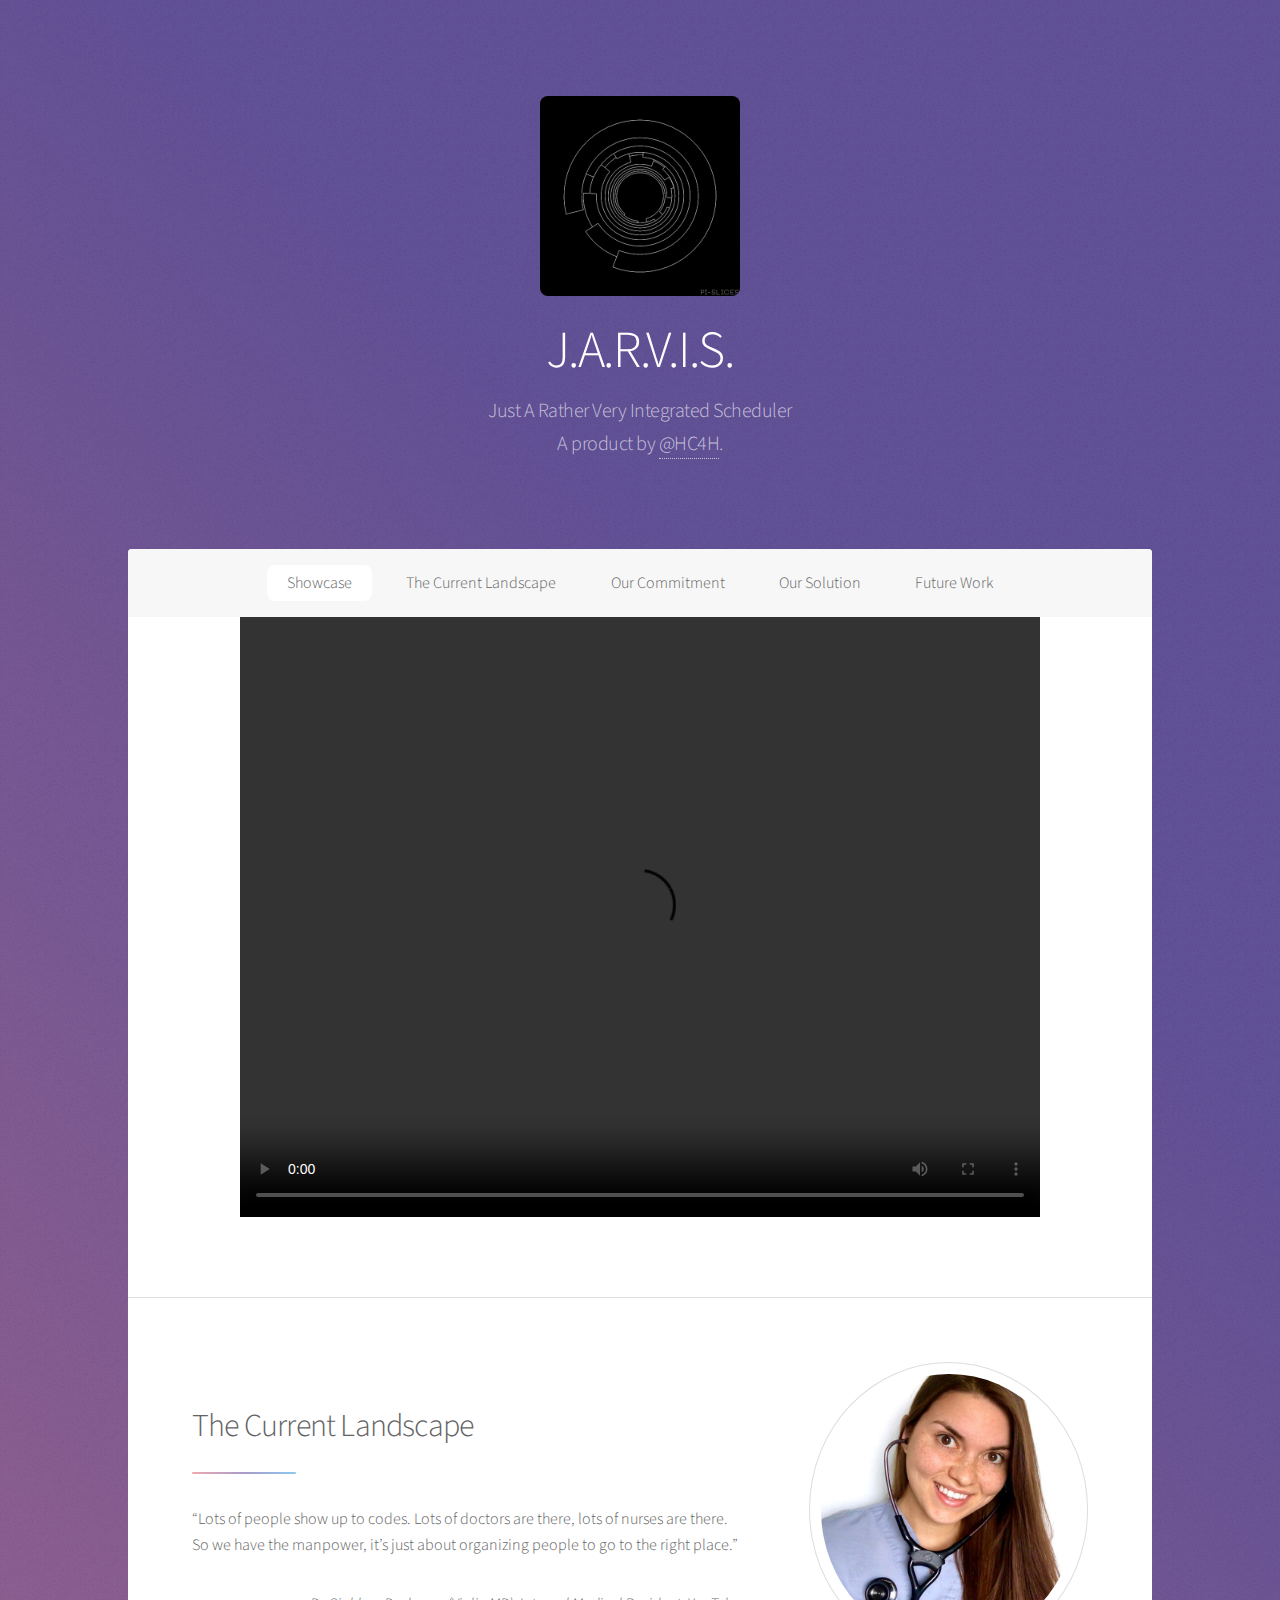
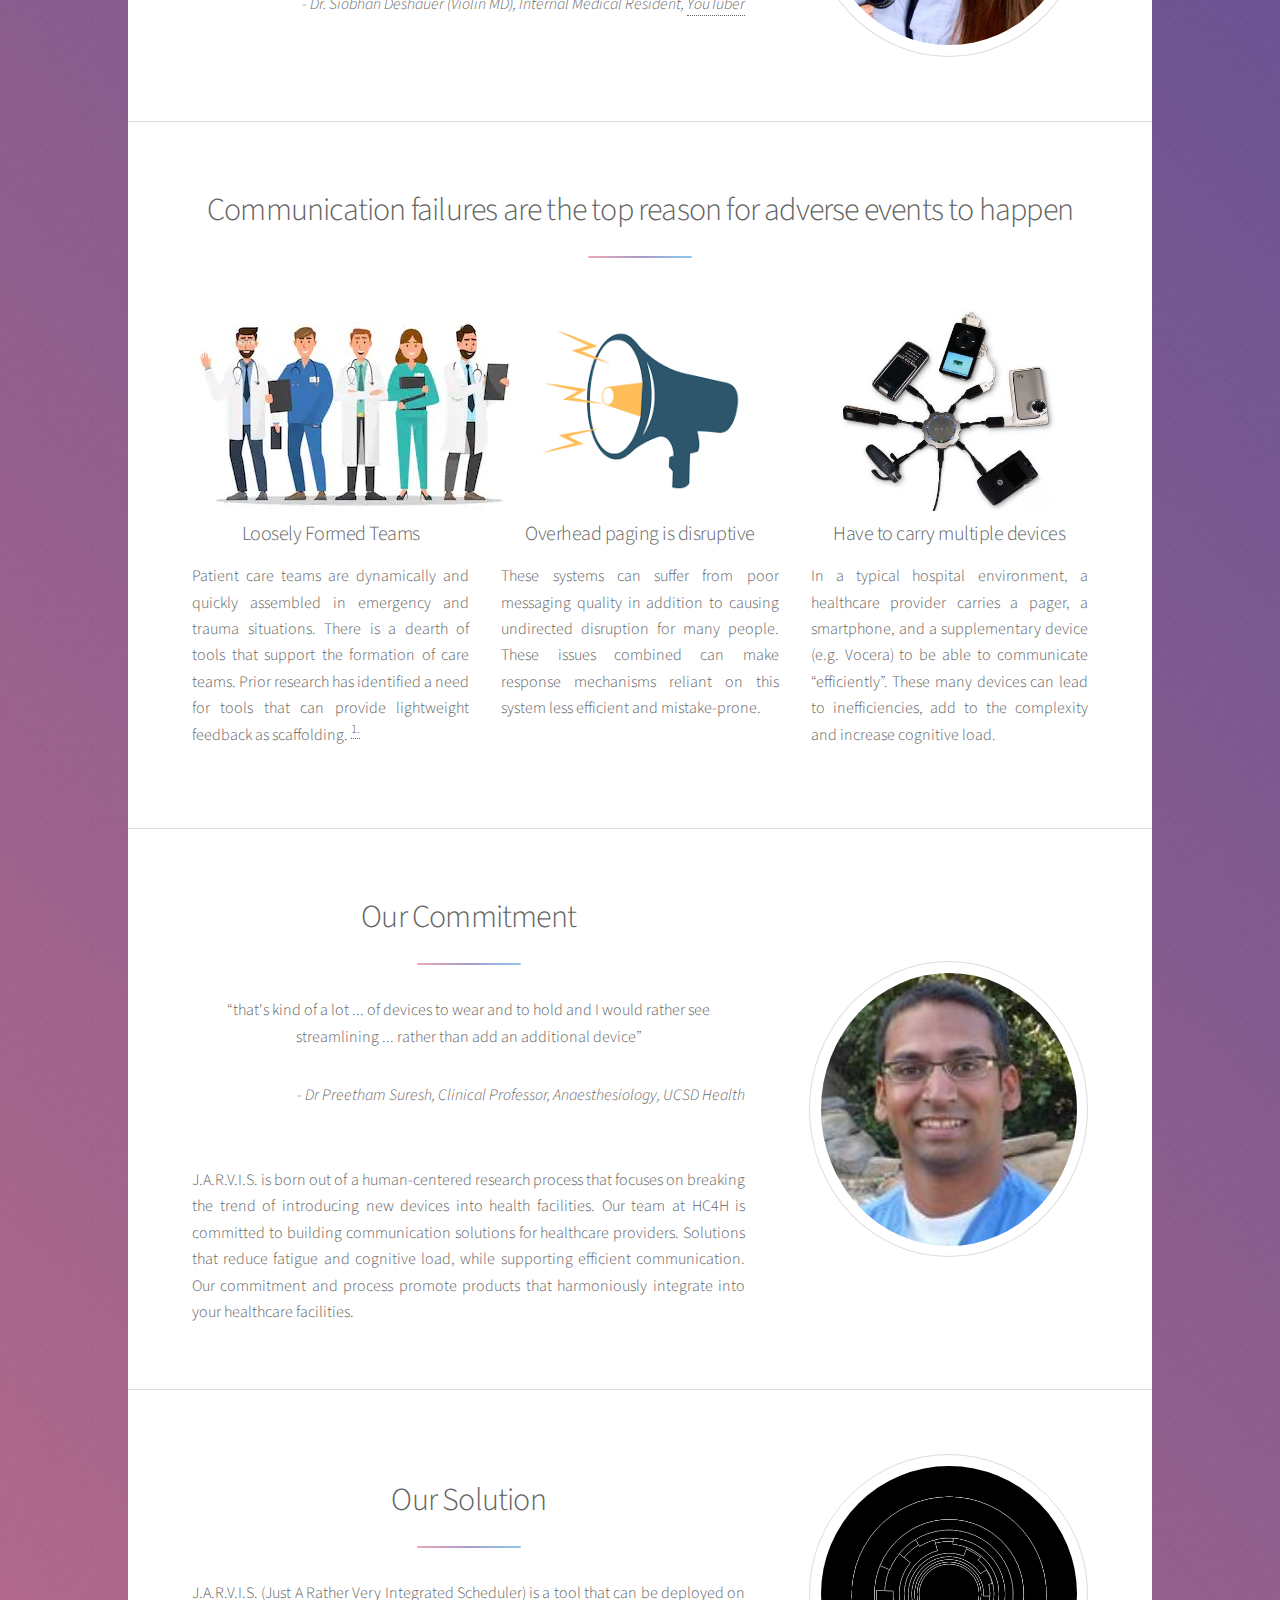
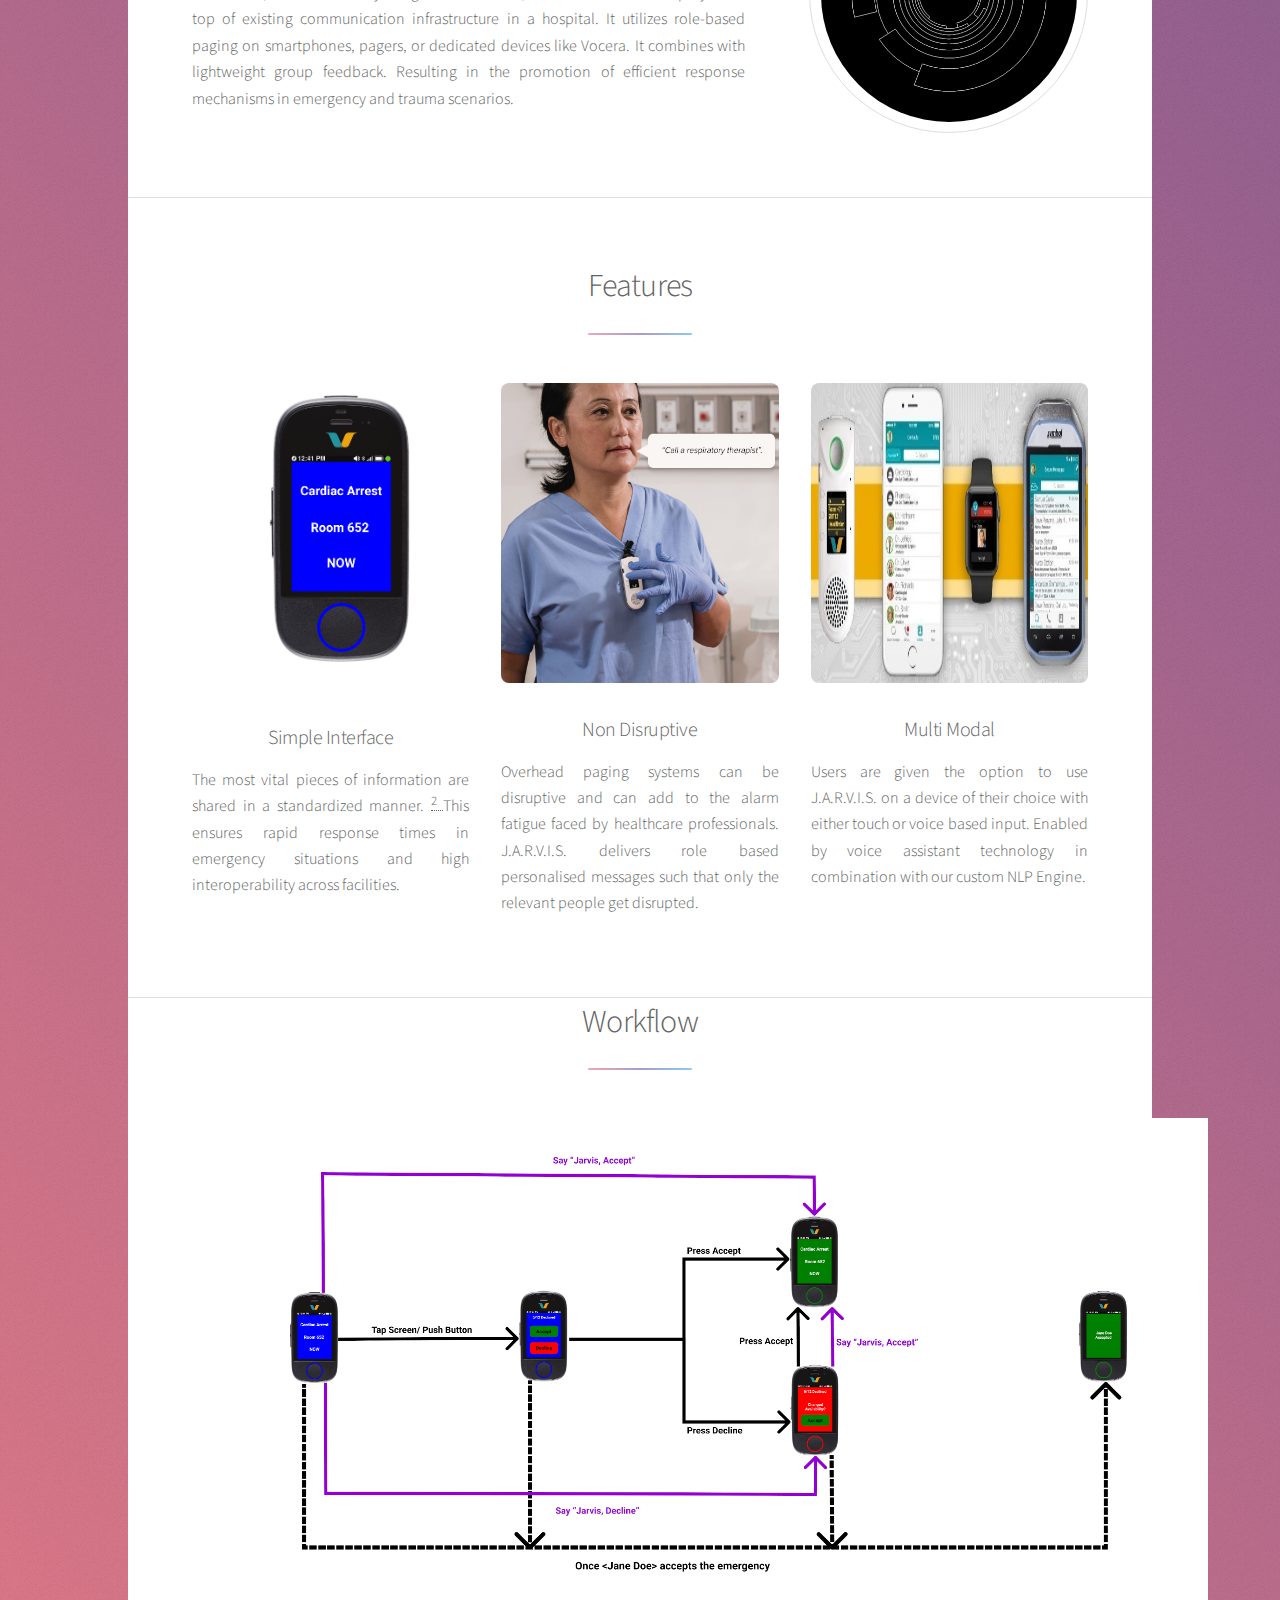
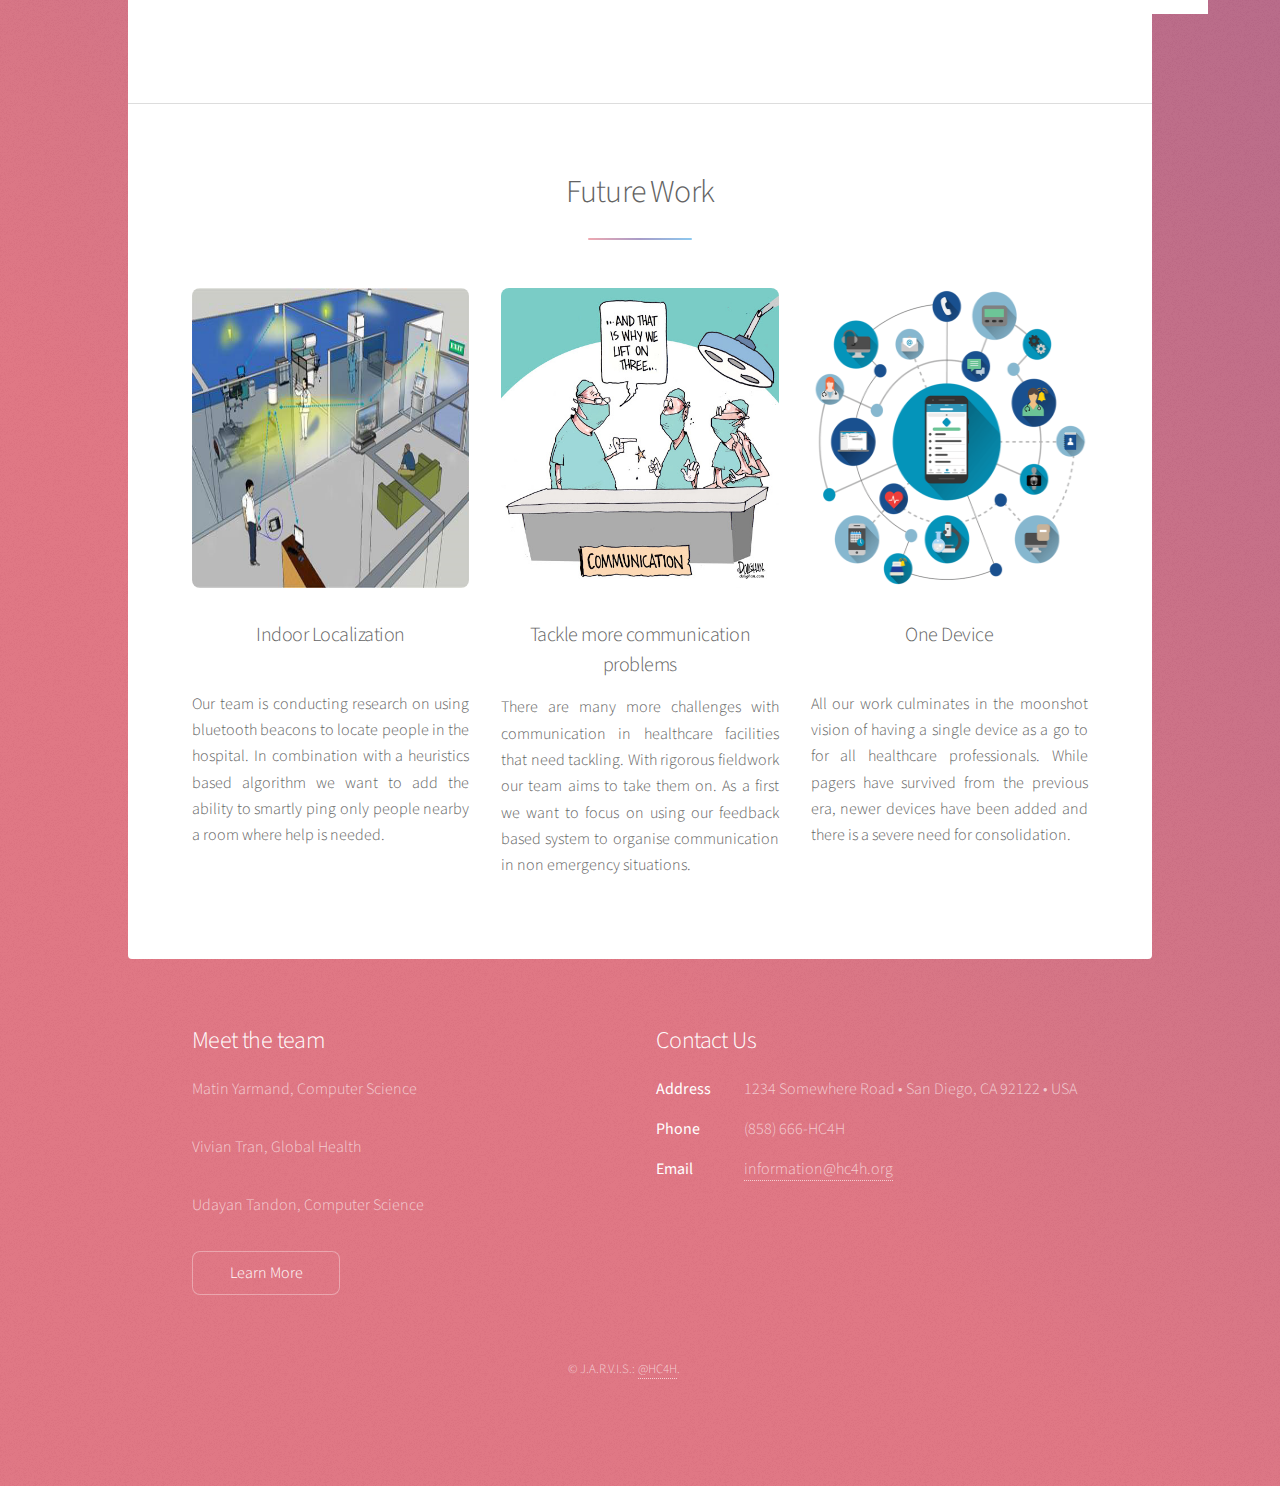
==== commit 461ea5fe: "Update title" ====
--- a/index.html
+++ b/index.html
@@ -6,7 +6,7 @@
 -->
 <html>
 	<head>
-		<title>Stellar by HTML5 UP</title>
+		<title>J.A.R.V.I.S.</title>
 		<meta charset="utf-8" />
 		<meta name="viewport" content="width=device-width, initial-scale=1, user-scalable=no" />
 		<link rel="stylesheet" href="assets/css/main.css" />
